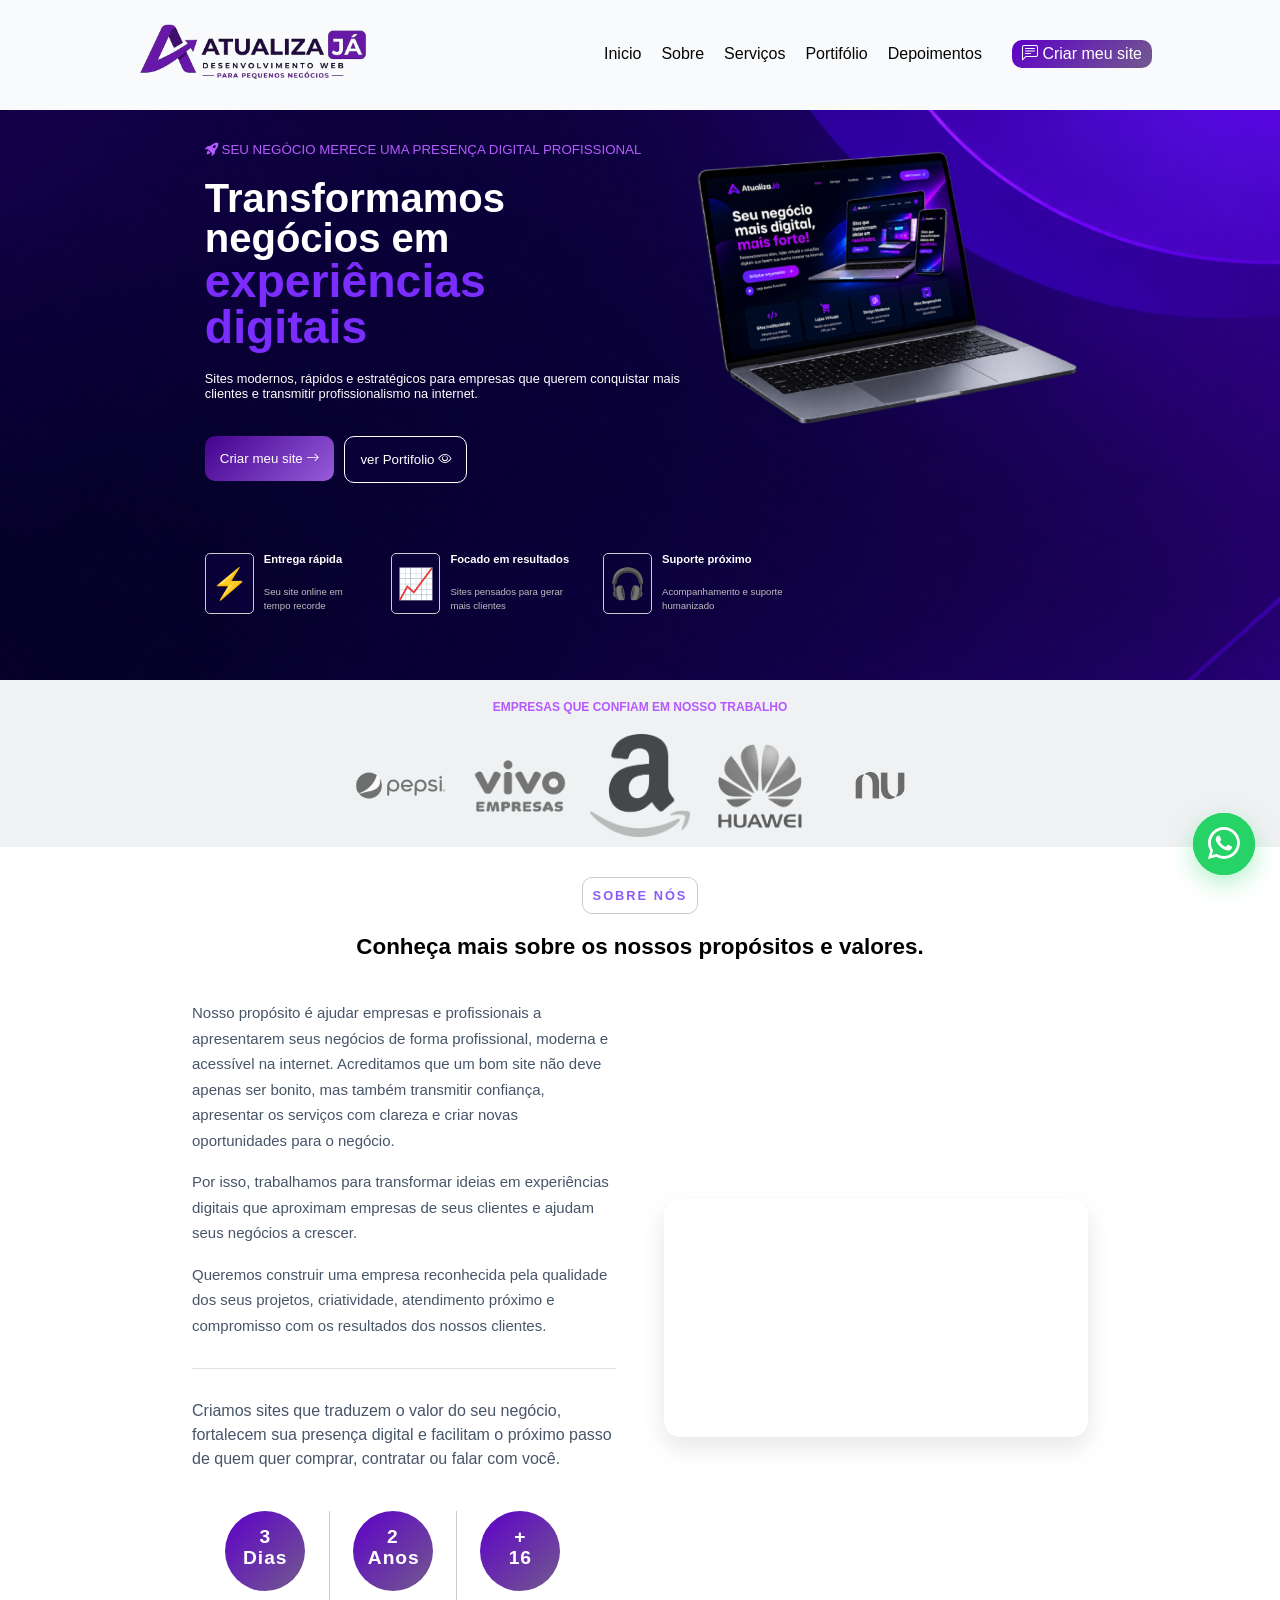
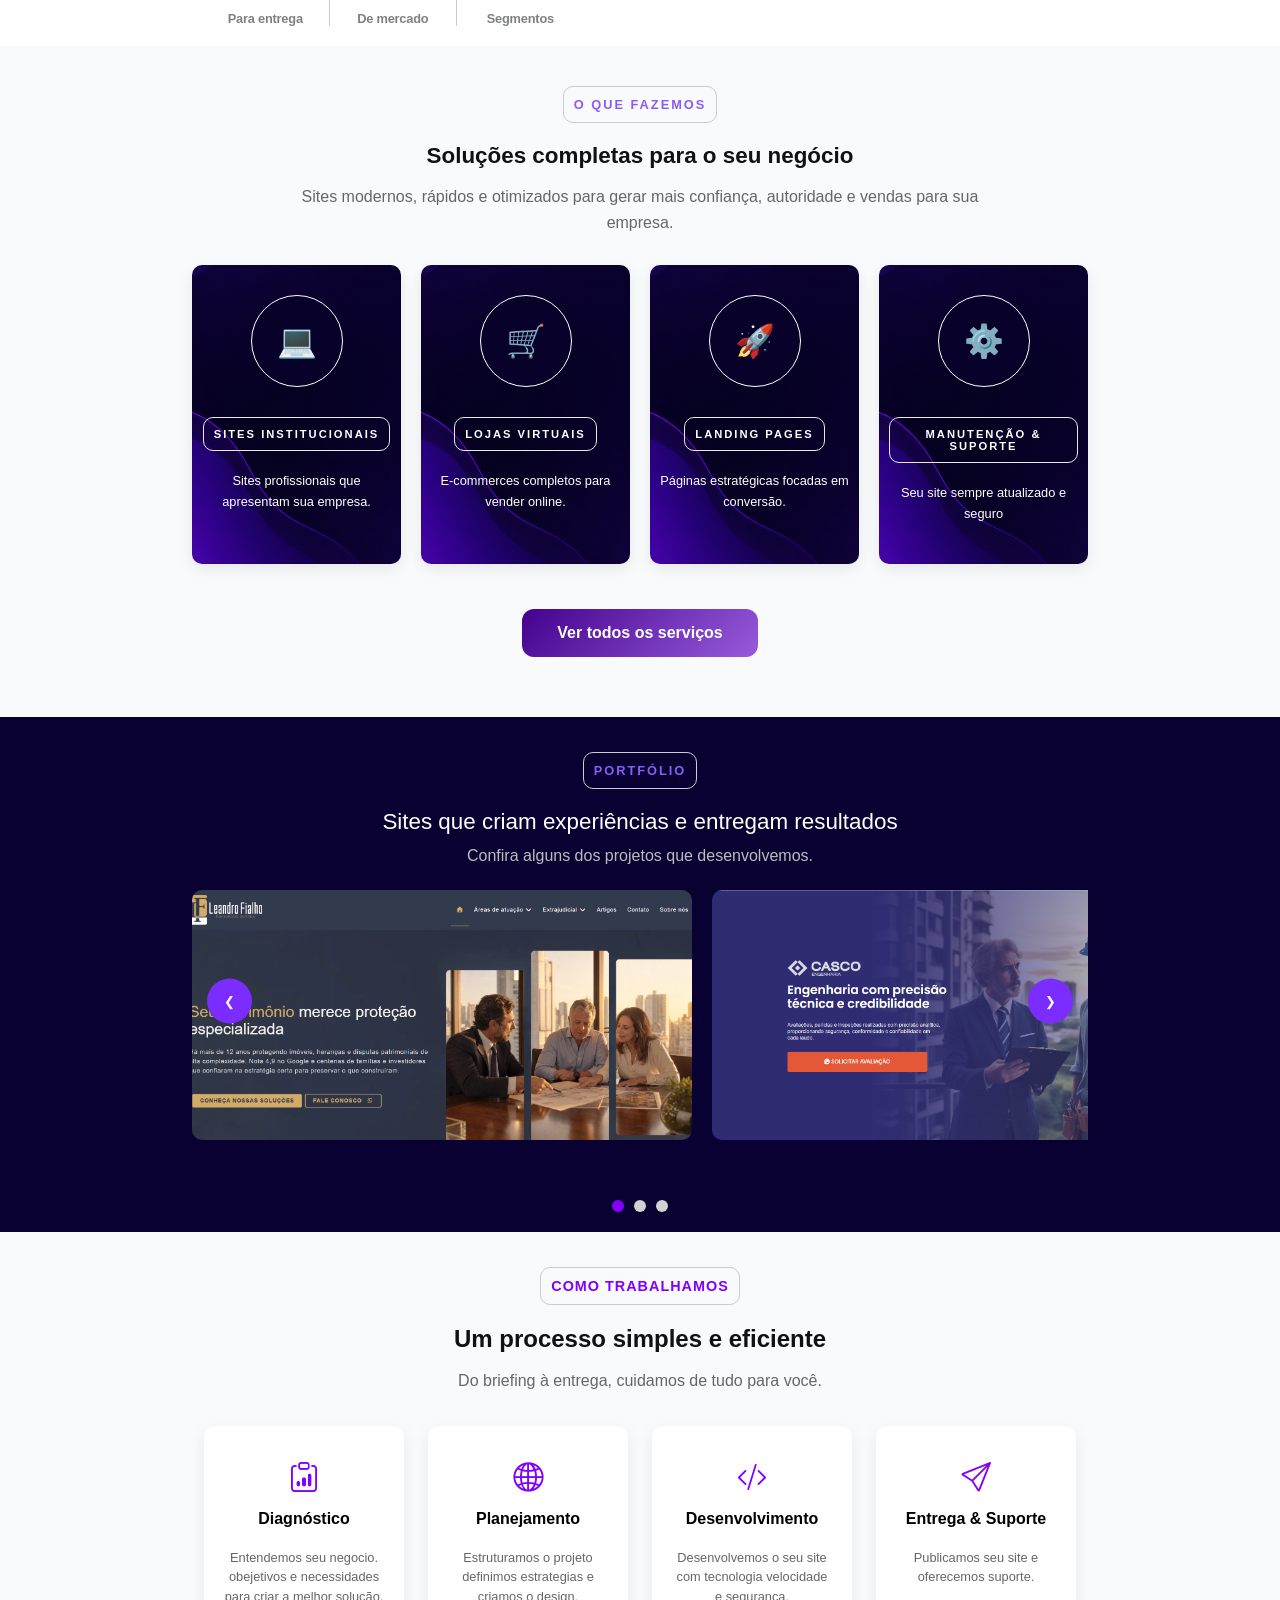
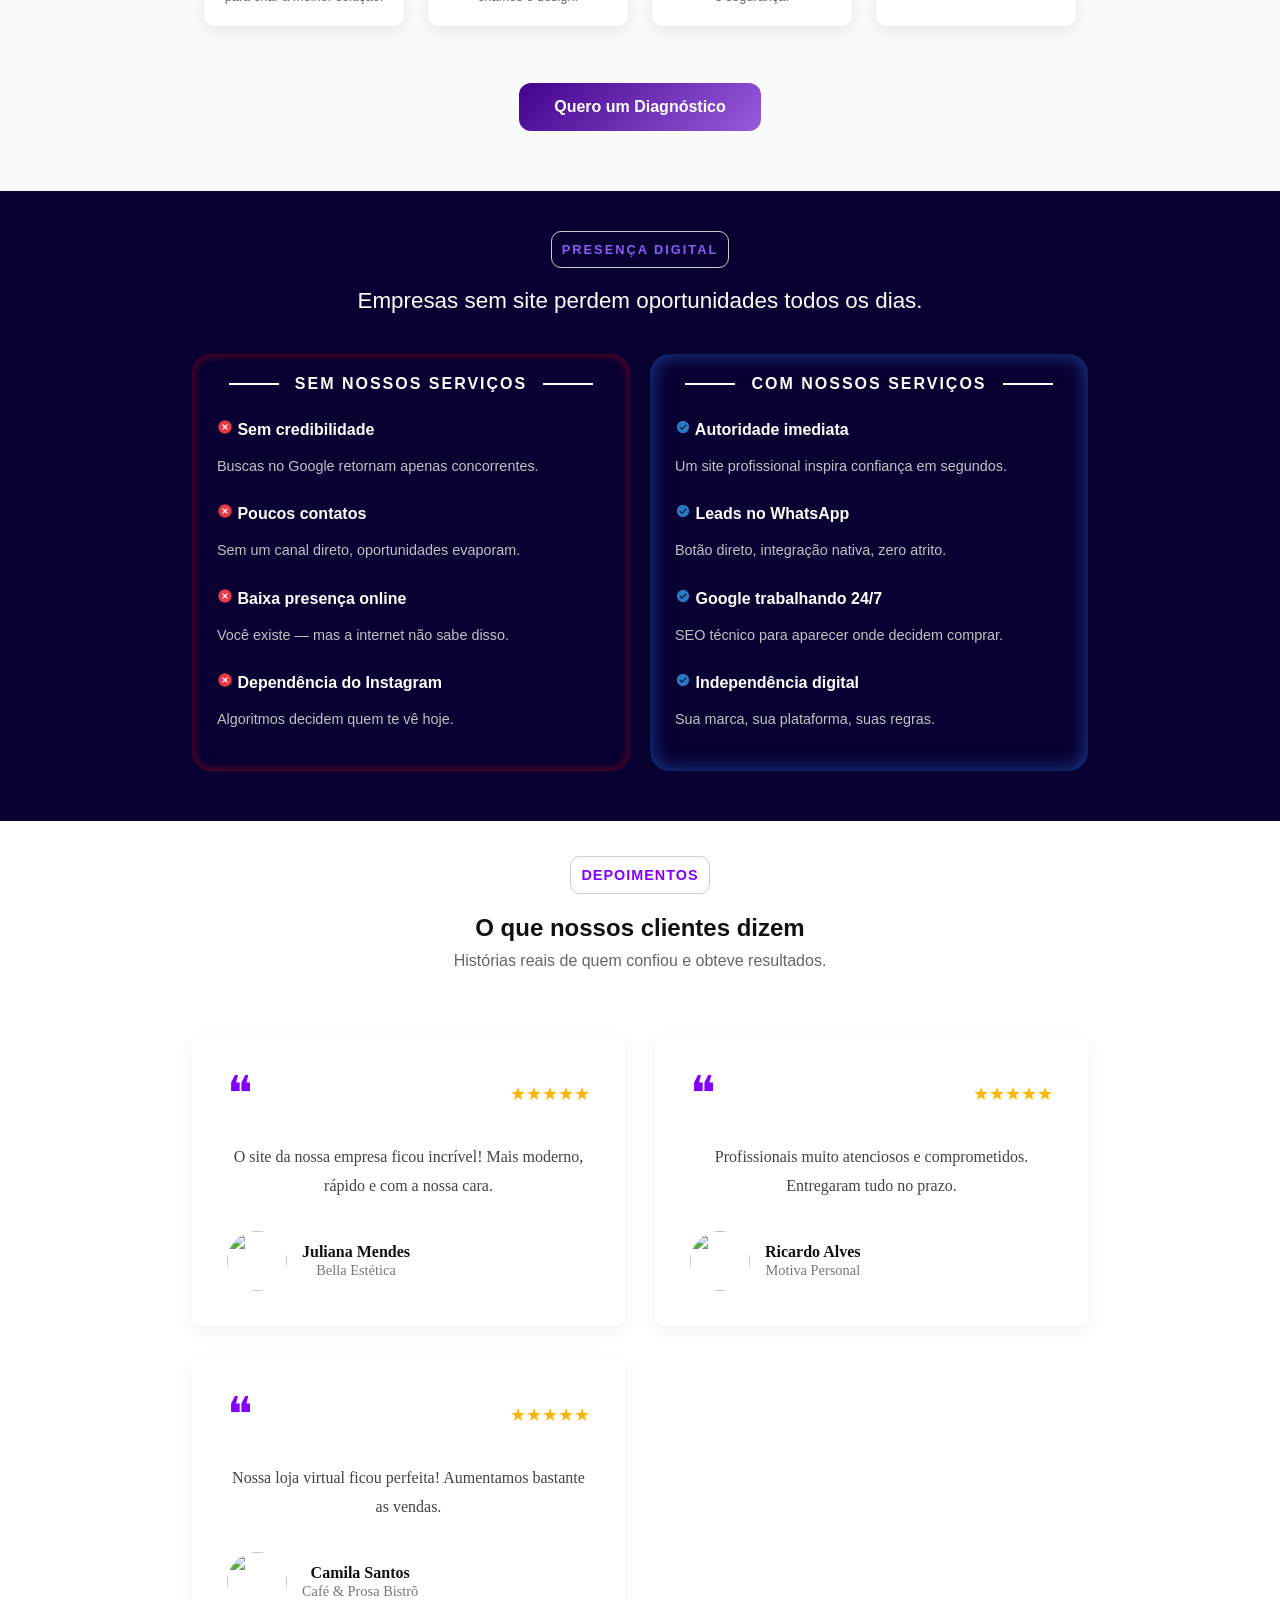
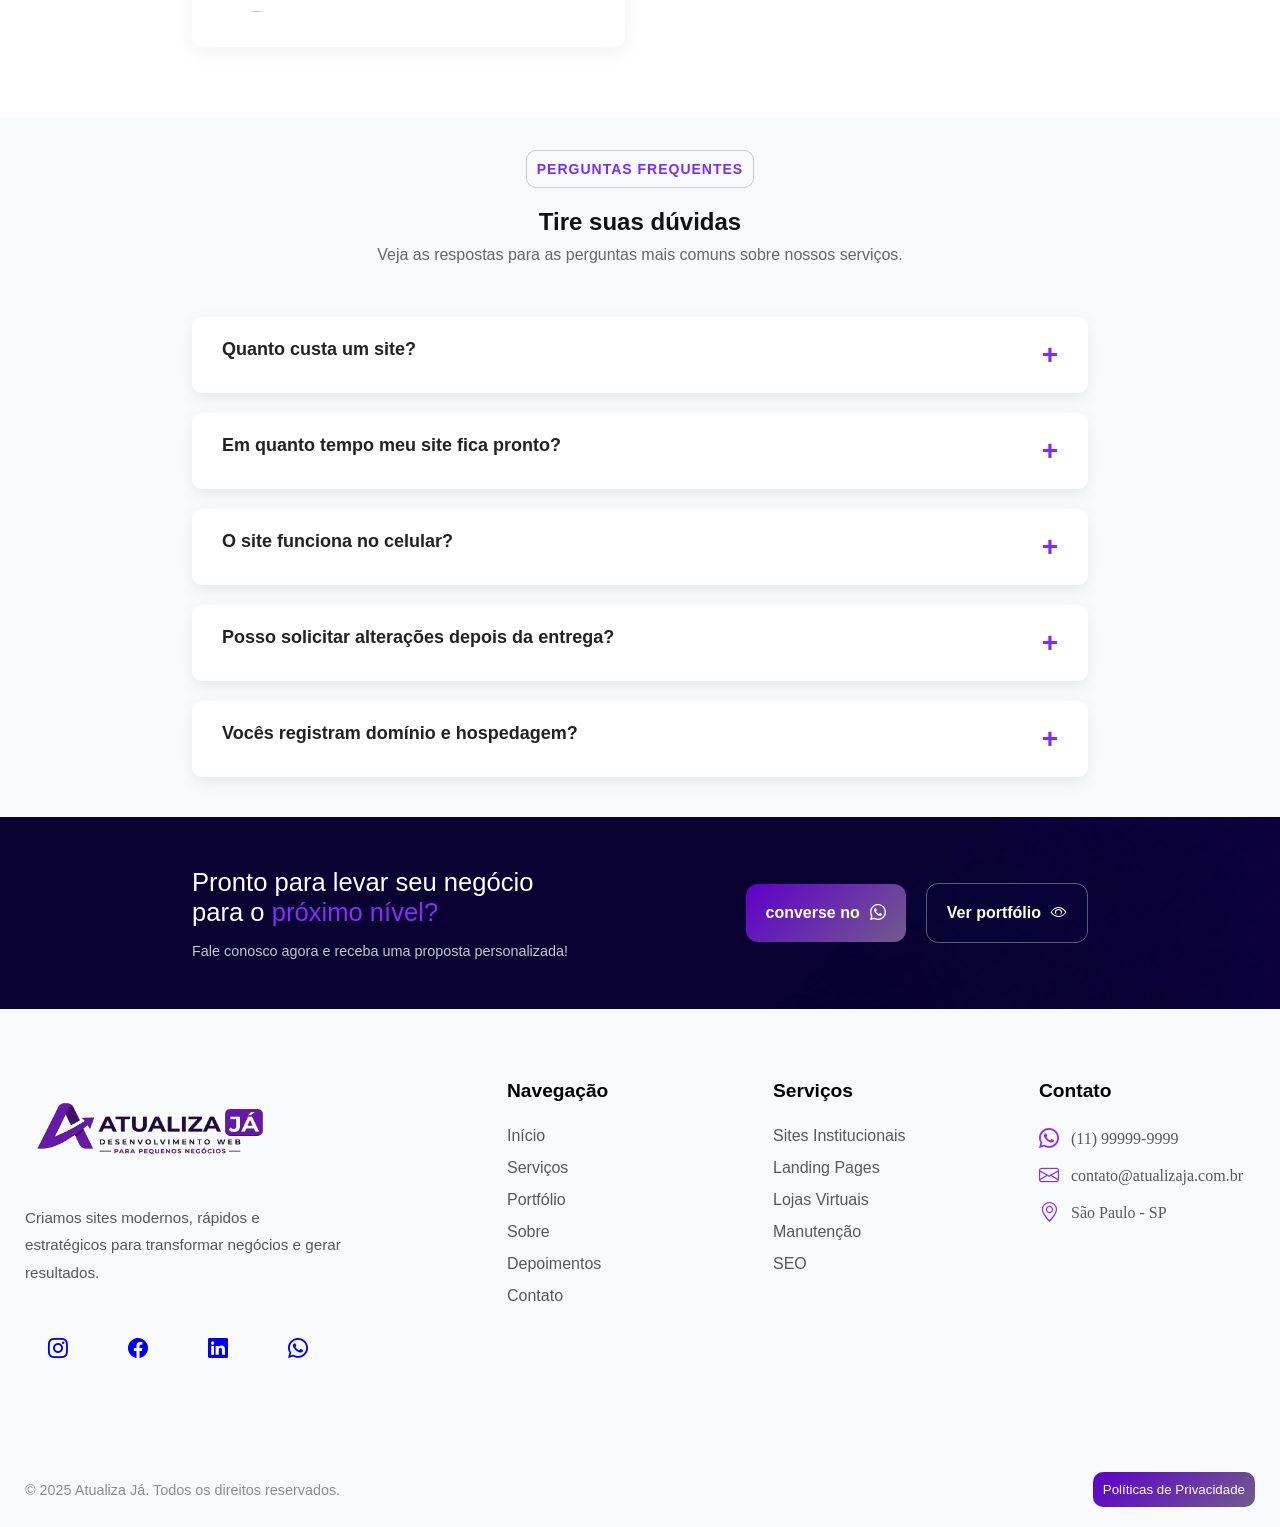
==== index.html @ 5f6ece87 "Add files via upload" ====
<!DOCTYPE html>
<html lang="pt-br">

<head>
    <meta charset="UTF-8">
    <meta name="viewport" content="width=device-width, initial-scale=1.0">
    <link rel="stylesheet" type="text/css" href="style.css">
    <!-- Bootstrap Icons -->
    <link rel="stylesheet" href="https://cdn.jsdelivr.net/npm/bootstrap-icons@1.13.1/font/bootstrap-icons.min.css">
    <title>Atualiza já</title>
</head>

<body id="inicio">
    <main>
        <header>
            <!-- TOPO -->
            <section class="top-header" id="header">

                <div class="interface">

                    <div class="logo">
                        <a href="">
                            <img src="image/logo-atualizaja.png" alt="logotipo">
                        </a>
                    </div>

                    <!-- BOTÃO MENU -->
                    <button class="btn-menu" id="abrirMenu">
                        <span></span>
                        <span></span>
                        <span></span>
                    </button>

                    <!-- OVERLAY -->
                    <div class="overlay-menu" id="overlay"></div>

                    <!-- MENU MOBILE -->
                    <div class="menu-mobile" id="menuMobile">

                        <nav>
                            <ul>
                                <li><a href="#inicio">Inicio</a></li>
                                <li><a href="#sobre">Sobre</a></li>
                                <li><a href="servicos.html">Serviços</a></li>
                                <li><a href="#portfolio">Portifólio</a></li>
                                <li><a href="#depoimentos">Depoimentos</a></li>
                            </ul>
                        </nav>
                    </div>
                    <div class="midia">
                        <section class="menu">

                            <nav>
                                <ul>

                                    <li><a href="#inicio">Inicio</a></li>
                                    <li><a href="#sobre">Sobre</a></li>
                                    <li><a href="servicos.html">Serviços</a></li>
                                    <li><a href="#portfolio">Portifólio</a></li>
                                    <li><a href="#depoimentos">Depoimentos</a></li>
                                    <li class="no-hover"><a style="color:#fff" ; href="servicos.html"><i
                                                class="bi bi-chat-left-text"></i> Criar meu site</a></li>

                                </ul>
                            </nav>
                        </section>
                    </div>





                    <!-- MENU DESKTOP -->



        </header>


        <section class="cabecalho">

            <div class="info-baner">
                <div class="titulo">
                    <span class="chamada"> <i class="bi bi-rocket-takeoff-fill"></i> SEU NEGÓCIO MERECE UMA PRESENÇA
                        DIGITAL PROFISSIONAL </span>
                    <h1>Transformamos negócios em <br><span>experiências digitais</span></h1>

                    <p>Sites modernos, rápidos e estratégicos para empresas que querem conquistar mais clientes e
                        transmitir profissionalismo na internet.</p>

                    <div class="venda">
                        <a href="servicos.html"><button class="btn-1">Criar meu site <i
                                    class="bi bi-arrow-right"></i></button></a>

                        <a href="#portfolio"><button>ver Portifolio <i class="bi bi-eye"></i></button></a>
                    </div>



                    <div class="vantagens">

                        <div class="card">
                            <div class="icon">⚡</div>

                            <div class="texto">
                                <h3>Entrega rápida</h3>
                                <p>Seu site online em tempo recorde</p>
                            </div>
                        </div>

                        <div class="card">
                            <div class="icon">📈</div>

                            <div class="texto">
                                <h3>Focado em resultados</h3>
                                <p>Sites pensados para gerar mais clientes</p>
                            </div>
                        </div>

                        <div class="card">
                            <div class="icon">🎧</div>

                            <div class="texto">
                                <h3>Suporte próximo</h3>
                                <p>Acompanhamento e suporte humanizado</p>
                            </div>
                        </div>
                    </div>
                </div>
            </div>
            <div class="baner">
                >
            </div>
        </section>

        <section class="empresas">
            <div class="em-titulo">
                <h2>EMPRESAS QUE CONFIAM EM NOSSO TRABALHO</h2>
            </div>

            <div class="carousel">

                <div class="track">

                    <!-- LOGOS -->
                    <img src="img/logo1.png" alt="">
                    <img src="img/logo2.png" alt="">
                    <img src="img/logo3.png" alt="">
                    <img src="img/logo4.png" alt="">
                    <img src="img/logo5.png" alt="">




                </div>
            </div>
        </section>
        </header>
        <section class="secao-sobre" id="sobre">
            <div class="container">

                <!-- Cabeçalho da Seção -->
                <div class="margin sobre-topo text-center">
                    <span class="linha ">SOBRE NÓS</span>
                    <h2 class="alinhamento titulo-animado">Conheça mais sobre os nossos propósitos e valores.</h2>
                </div>

                <!-- Conteúdo: Texto ao lado do Vídeo -->
                <div class="sobre-grade">

                    <div class="sobre-texto">
                        <p>
                            Nosso propósito é ajudar empresas e profissionais a apresentarem seus negócios de forma
                            profissional, moderna e acessível na internet. Acreditamos que um bom site não deve apenas
                            ser bonito, mas também transmitir confiança, apresentar os serviços com clareza e criar
                            novas oportunidades para o negócio.
                        </p>
                        <p>
                            Por isso, trabalhamos para transformar ideias em experiências digitais que aproximam
                            empresas de seus clientes e ajudam seus negócios a crescer.
                        </p>

                        <p>
                            Queremos construir uma empresa reconhecida pela qualidade dos seus projetos, criatividade,
                            atendimento próximo e compromisso com os resultados dos nossos clientes.
                        </p>
                        <div class="chamada-a">
                            Criamos sites que traduzem o valor do seu negócio, fortalecem sua presença digital e
                            facilitam o próximo passo de quem quer comprar, contratar ou falar com você.
                        </div>

                        <div class="autoridade">
                            <div class="stats-container">
                                <!-- Item 1 -->
                                <div class="stat-item">
                                    <div class="stat-accent"></div>
                                    <div class="stat-number"><span class="count" data-target="7">0</span> Dias</div>
                                    <div class="stat-label">Para entrega</div>
                                </div>

                                <!-- Item 2 -->
                                <div class="stat-item">
                                    <div class="stat-accent"></div>
                                    <div class="stat-number">
                                        <span class="count" data-target="4">0</span> <span
                                            class="text-white">Anos</span>
                                    </div>
                                    <div class="stat-label">De mercado</div>
                                </div>

                                <!-- Item 3 -->
                                <div class="stat-item">
                                    <div class="stat-accent"></div>
                                    <div class="stat-number">+ <br><span class="count" data-target="30">0</span></div>
                                    <div class="stat-label">Segmentos</div>
                                </div>
                            </div>
                        </div>

                    </div>

                    <!-- Container do Vídeo -->
                    <div class="sobre-video">
                        <div class="video-responsivo">
                            <iframe src="https://www.youtube.com/embed/VHCJR6-_pmg?si=uFQlnCYmcbLO8ZCa"
                                title="Vídeo sobre Atualiza Já" frameborder="0"
                                allow="accelerometer; autoplay; clipboard-write; encrypted-media; gyroscope; picture-in-picture; web-share"
                                referrerpolicy="strict-origin-when-cross-origin" allowfullscreen>
                            </iframe>
                        </div>
                    </div>

                </div>

            </div>
        </section>
        <section class="aj-servicos">
            <div class="conteudo">
                <div class="aj-titulo">
                    <span class="linha titulo-animado">O QUE FAZEMOS</span>

                    <h2 class="alinhamento titulo-animado">
                        Soluções completas para o seu negócio
                    </h2>

                    <p class="alinhamento titulo-animado">
                        Sites modernos, rápidos e otimizados para gerar mais confiança,
                        autoridade e vendas para sua empresa.
                    </p>
                </div>

                <div class="aj-grid">

                    <div class="institu aj-card fade-mobile">
                        <div class="aj-icone">💻</div>

                        <h3>Sites Institucionais</h3>

                        <p>
                            Sites profissionais que apresentam sua empresa.

                        </p>
                    </div>

                    <div class="loja aj-card fade-mobile">
                        <div class="aj-icone">🛒</div>
                        <h3>Lojas Virtuais</h3>
                        <p>E-commerces completos para vender online.</p>
                    </div>

                    <div class="ladingpage aj-card fade-mobile">
                        <div class="aj-icone">🚀</div>
                        <h3>Landing Pages</h3>
                        <p> Páginas estratégicas focadas em conversão.</p>
                    </div>

                    <div class="manutencao aj-card fade-mobile">
                        <div class="aj-icone">⚙️</div>
                        <h3>Manutenção & Suporte</h3>
                        <p>Seu site sempre atualizado e seguro </p>
                    </div>
                </div>
                <a href="servicos.html" class="aj-btn">Ver todos os serviços</i>
                </a>
            </div>
        </section>

        <section class="carrocel" id="portfolio">
            <div class="conteudo">
                <section id="ultra_slider_area">
                    <div class="aj-header titulo-animado">
                        <span class="linha">PORTFÓLIO</span>

                        <h2 class="alinhamento">
                            Sites que criam experiências e entregam resultados
                        </h2>

                        <p class="alinhamento">
                            Confira alguns dos projetos que desenvolvemos.
                        </p>
                    </div>

                    <div id="ultra_slider">
                        <button id="ultra_prev">
                            &#10094;
                        </button>



                        <div class="ultra_card">
                            <img src="img/site1.png">

                            <div class="card_info">
                                <h3>Site Institucional</h3>

                                <p>
                                    Um site moderno e profissional para apresentar
                                    sua empresa e seus serviços.
                                </p>
                                <button class="btn-1"> Ver site </button>
                            </div>
                        </div>

                        <div class="ultra_card">
                            <img src="img/site2.png">
                            <div class="card_info">
                                <h3>Landing Page</h3>

                                <p>
                                    Um site moderno e profissional para apresentar
                                    sua empresa e seus serviços.
                                </p>
                                <button class="btn-1"> Ver site </button>
                            </div>
                        </div>

                        <div class="ultra_card">
                            <img src="img/site3.png">
                            <div class="card_info">
                                <h3>Landing Page</h3>

                                <p>
                                    Um site moderno e profissional para apresentar
                                    sua empresa e seus serviços.
                                </p>
                                <button class="btn-1"> Ver site </button>
                            </div>
                        </div>

                        <div class="ultra_card">
                            <img src="img/site4.png">
                            <div class="card_info">
                                <h3>Site Institucional</h3>

                                <p>
                                    Um site moderno e profissional para apresentar
                                    sua empresa e seus serviços.
                                </p>
                                <button class="btn-1"> Ver site </button>
                            </div>
                        </div>

                        <div class="ultra_card">
                            <img src="img/site5.png">
                            <div class="card_info">
                                <h3>Site Institucional</h3>

                                <p>
                                    Um site moderno e profissional para apresentar
                                    sua empresa e seus serviços.
                                </p>
                                <button class="btn-1"> Ver site </button>
                            </div>
                        </div>

                    </div>

                    <button id="ultra_next">
                        &#10095;
                    </button>

                    <div class="dots">
                        <span class="dot active"></span>
                        <span class="dot"></span>
                        <span class="dot"></span>
                    </div>
                </section>
            </div>
        </section>

        <section class="trabalho">
            <div class="conteudo">
                <div class="margin">
                    <span class="oque-fazemos linha titulo-animado"> COMO TRABALHAMOS</span>
                    <h1 class="alinhamento titulo-animado">Um processo simples e eficiente</h1>
                    <p class="alinhamento titulo-animado">Do briefing à entrega, cuidamos de tudo para você.</p>
                </div>
                <div class="projeto">

                    <div class="cartao fade-mobile">
                        <div class="icone"><i class="bi bi-clipboard-data"></i></div>
                        <div class="msg">
                            <h3>Diagnóstico</h3>
                            <p>Entendemos seu negocio. obejetivos e necessidades para criar a melhor solução.</p>
                        </div>
                    </div>

                    <div class="cartao fade-mobile">
                        <div class="icone"><i class="bi bi-globe2"></i></div>
                        <div class="msg">
                            <h3>Planejamento</h3>
                            <p>Estruturamos o projeto definimos estrategias e criamos o design.</p>
                        </div>
                    </div>

                    <div class="cartao fade-mobile">
                        <div class="icone"><i class="bi bi-code-slash"></i></div>

                        <div class="msg">
                            <h3>Desenvolvimento</h3>
                            <p>Desenvolvemos o seu site com tecnologia velocidade e segurança.</p>
                        </div>
                    </div>

                    <div class="cartao fade-mobile">
                        <div class="icone"><i class="bi bi-send"></i></div>

                        <div class="msg">
                            <h3>Entrega & Suporte</h3>
                            <p>Publicamos seu site e oferecemos suporte.</p>
                        </div>
                    </div>
                </div>
                <a href="https://docs.google.com/forms/d/e/1FAIpQLSccLZ1OzY2WdGa7s8PuRLyi1RTLaLv4FHQ6BKTW3_-Lbhyzvg/viewform?usp=dialog"
                    class="aj-btn">Quero um Diagnóstico</i>
                </a>
            </div>
        </section>

        <section class="institucional">
            <div class="conteudo">
                <div class="margin">
                    <span class="linha titulo-animado"> PRESENÇA DIGITAL</span>
                    <h1 class="alinhamento titulo-animado"> Empresas sem site perdem oportunidades todos os dias.</h1>
                </div>
                <section class="detalhes-info ">
                    <div class="detalhes fade-esquerda">

                        <h1 class="linha-branca"> SEM NOSSOS SERVIÇOS</h1>

                        <div>
                            <h2><img src="img/excluir.png"> Sem credibilidade</h2>

                            <p>
                                Buscas no Google retornam apenas concorrentes.
                            </p>
                        </div>



                        <div>
                            <h2> <img src="img/excluir.png"> Poucos contatos</h2>

                            <p>
                                Sem um canal direto, oportunidades evaporam.
                            </p>
                        </div>

                        <div>
                            <h2> <img src="img/excluir.png"> Baixa presença online</h2>

                            <p>
                                Você existe — mas a internet não sabe disso.
                            </p>
                        </div>

                        <div>
                            <h2> <img src="img/excluir.png"> Dependência do Instagram</h2>

                            <p>
                                Algoritmos decidem quem te vê hoje.
                            </p>
                        </div>
                    </div>

                    <div class="futuro fade-direita">

                        <h1 class="linha-branca"> COM NOSSOS SERVIÇOS</h1>

                        <div>
                            <h2> <img src="img/caixa-de-selecao.png"> Autoridade imediata</h2>

                            <p>
                                Um site profissional inspira confiança em segundos.

                            </p>
                        </div>



                        <div>
                            <h2> <img src="img/caixa-de-selecao.png"> Leads no WhatsApp</h2>

                            <p>
                                Botão direto, integração nativa, zero atrito.

                            </p>
                        </div>

                        <div>
                            <h2> <img src="img/caixa-de-selecao.png"> Google trabalhando 24/7</h2>

                            <p>
                                SEO técnico para aparecer onde decidem comprar.

                            </p>
                        </div>

                        <div>
                            <h2> <img src="img/caixa-de-selecao.png"> Independência digital</h2>

                            <p>
                                Sua marca, sua plataforma, suas regras.

                            </p>
                        </div>
                    </div>
                </section>
            </div>
        </section>
        <section class="depoimentos" id="depoimentos">
            <div class="conteudo">
                <div class="titulo-depoimentos">
                    <span class="linha titulo-animado">DEPOIMENTOS</span>
                    <h1 class="alinhamento titulo-animado">O que nossos clientes dizem</h1>
                    <p class="alinhamento titulo-animado">Histórias reais de quem confiou e obteve resultados.</p>
                </div>

                <div class="cards-depoimentos">

                    <div class="card-depoimento fade-mobile">

                        <div class="topo-card">
                            <div class="aspas">❝</div>
                            <div class="estrelas">★★★★★</div>
                        </div>

                        <p>
                            O site da nossa empresa ficou incrível!
                            Mais moderno, rápido e com a nossa cara.
                        </p>

                        <div class="cliente">
                            <img src="https://i.pravatar.cc/100?img=32">

                            <div>
                                <h4>Juliana Mendes</h4>
                                <span>Bella Estética</span>
                            </div>
                        </div>

                    </div>
                    <div class="card-depoimento fade-mobile">

                        <div class="topo-card">
                            <div class="aspas">❝</div>
                            <div class="estrelas">★★★★★</div>
                        </div>

                        <p>
                            Profissionais muito atenciosos e comprometidos.
                            Entregaram tudo no prazo.
                        </p>

                        <div class="cliente">
                            <img src="https://i.pravatar.cc/100?img=12">

                            <div>
                                <h4>Ricardo Alves</h4>
                                <span>Motiva Personal</span>
                            </div>
                        </div>

                    </div>

                    <div class="card-depoimento fade-mobile">

                        <div class="topo-card">
                            <div class="aspas">❝</div>
                            <div class="estrelas">★★★★★</div>
                        </div>

                        <p>
                            Nossa loja virtual ficou perfeita!
                            Aumentamos bastante as vendas.
                        </p>

                        <div class="cliente">
                            <img src="https://i.pravatar.cc/100?img=44">

                            <div>
                                <h4>Camila Santos</h4>
                                <span>Café & Prosa Bistrô</span>
                            </div>
                        </div>
                    </div>
                </div>
            </div>
        </section>

        <div class="faq">
            <div class="conteudo">
                <div class="faq-titulo">
                    <span class="linha titulo-animado">PERGUNTAS FREQUENTES</span>
                    <h1 class="alinhamento titulo-animado">Tire suas dúvidas</h1>
                    <p class="alinhamento titulo-animado">Veja as respostas para as perguntas mais comuns sobre nossos serviços.</p>
                </div>

                <div class="faq-container ">

                    <div class="faq-item fade-mobile">
                        <button class="faq-pergunta">
                            Quanto custa um site?
                            <span>+</span>
                        </button>

                        <div class="faq-resposta">
                            <p>O valor depende do tipo de projeto. Desenvolvemos soluções personalizadas para cada
                                necessidade, Você poderá ver mais detalhes no menu <strong>serviços.</strong></p>
                        </div>
                    </div>

                    <div class="faq-item fade-mobile">
                        <button class="faq-pergunta">
                            Em quanto tempo meu site fica pronto?
                            <span>+</span>
                        </button>

                        <div class="faq-resposta">
                            <p>O prazo médio varia entre 7 e 20 dias úteis, dependendo da complexidade do projeto.</p>
                        </div>
                    </div>

                    <div class="faq-item fade-mobile">
                        <button class="faq-pergunta">
                            O site funciona no celular?
                            <span>+</span>
                        </button>

                        <div class="faq-resposta">
                            <p>Sim. Todos os nossos sites são totalmente responsivos e adaptados para celulares, tablets
                                e
                                computadores.</p>
                        </div>
                    </div>

                    <div class="faq-item fade-mobile">
                        <button class="faq-pergunta">
                            Posso solicitar alterações depois da entrega?
                            <span>+</span>
                        </button>

                        <div class="faq-resposta">
                            <p>Sim. Você poderá solicitar ajustes e também contratar planos de manutenção quando
                                precisar.
                            </p>
                        </div>
                    </div>

                    <div class="faq-item fade-mobile">
                        <button class="faq-pergunta">
                            Vocês registram domínio e hospedagem?
                            <span>+</span>
                        </button>

                        <div class="faq-resposta">
                            <p>Sim. Podemos cuidar de todo o processo para que você não precise se preocupar com
                                questões
                                técnicas.</p>
                        </div>
                    </div>
                </div>
            </div>
        </div>
        <section class="cta">
            <div class="cta-container">

                <div class="cta-texto">
                    <h2>
                        Pronto para levar seu negócio <br>
                        para o <span>próximo nível?</span>
                    </h2>

                    <p>
                        Fale conosco agora e receba uma proposta personalizada!
                    </p>
                </div>

                <div class="cta-botoes">

                    <a href="#" class="btn-orcamento">
                        converse no
                        <i class="bi bi-whatsapp"></i>
                    </a>

                    <a href="#portfolio" class="btn-portfolio">
                        Ver portfólio
                        <i class="bi bi-eye"></i>
                    </a>

                </div>

            </div>
        </section>

        <!-- WHATSAPP FLUTUANTE - ATUALIZA JÁ -->
        <a href="https://wa.me/5531985747203?text=Ol%C3%A1%21%20Gostaria%20de%20conhecer%20os%20servi%C3%A7os%20da%20Atualiza%20J%C3%A1."
            class="aj-whatsapp" target="_blank" rel="noopener noreferrer" aria-label="Fale conosco pelo WhatsApp">

            <i class="bi bi-whatsapp"></i>

            <span class="aj-whatsapp-tooltip">
                Fale conosco pelo WhatsApp
            </span>

        </a>

        <footer class="footer">

            <div class="footer-container">

                <!-- LOGO -->

                <div class="footer-col footer-logo">

                    <img src="image/logo-atualizaja.png" alt="Atualiza Já">

                    <p>
                        Criamos sites modernos, rápidos e estratégicos para transformar
                        negócios e gerar resultados.
                    </p>

                    <div class="footer-social">

                        <a href="#">
                            <i class="bi bi-instagram"></i>
                        </a>

                        <a href="#">
                            <i class="bi bi-facebook"></i>
                        </a>

                        <a href="#">
                            <i class="bi bi-linkedin"></i>
                        </a>

                        <a href="#">
                            <i class="bi bi-whatsapp"></i>
                        </a>

                    </div>

                </div>

                <!-- MENU -->

                <div class="footer-col">

                    <h3>Navegação</h3>

                    <ul>

                        <li><a href="#">Início</a></li>

                        <li><a href="#">Serviços</a></li>

                        <li><a href="#">Portfólio</a></li>

                        <li><a href="#">Sobre</a></li>

                        <li><a href="#">Depoimentos</a></li>

                        <li><a href="#">Contato</a></li>

                    </ul>

                </div>

                <!-- SERVIÇOS -->

                <div class="footer-col">

                    <h3>Serviços</h3>

                    <ul>

                        <li><a href="#">Sites Institucionais</a></li>

                        <li><a href="#">Landing Pages</a></li>

                        <li><a href="#">Lojas Virtuais</a></li>

                        <li><a href="#">Manutenção</a></li>

                        <li><a href="#">SEO</a></li>

                    </ul>

                </div>

                <!-- CONTATO -->

                <div class="footer-col">

                    <h3>Contato</h3>

                    <ul class="contato">

                        <li>

                            <i class="bi bi-whatsapp"></i>

                            (11) 99999-9999

                        </li>

                        <li>

                            <i class="bi bi-envelope"></i>

                            contato@atualizaja.com.br

                        </li>

                        <li>

                            <i class="bi bi-geo-alt"></i>

                            São Paulo - SP

                        </li>

                    </ul>

                </div>

            </div>

            <div class="footer-bottom">

                <p>

                    © 2025 Atualiza Já. Todos os direitos reservados.

                </p>

                <!-- Seu botão atual no rodapé (adicione o id="open-privacy") -->
                <button type="button" id="open-privacy" class="btn-privacy">
                    Políticas de Privacidade
                </button>

                <!-- Estrutura do Lightbox (Modal) -->
                <div id="privacy-modal" class="modal-overlay" aria-hidden="true">
                    <div class="modal-box" role="dialog" aria-labelledby="modal-title">
                        <div class="modal-header">
                            <h2 id="modal-title">Políticas de Privacidade</h2>
                            <button type="button" id="close-privacy" class="modal-close"
                                aria-label="Fechar">&times;</button>
                        </div>

                        <div class="modal-body">
                            <p><strong>1. Coleta de Informações</strong><br>
                                Coletamos apenas os dados fornecidos voluntariamente por você através dos nossos
                                formulários de contato (como nome, e-mail e telefone) com o único objetivo de responder
                                às suas solicitações de orçamento e atendimento.</p>

                            <p><strong>2. Uso dos Dados</strong><br>
                                As informações coletadas são utilizadas exclusivamente para comunicação comercial direta
                                e prestação dos serviços contratados. Não vendemos, alugamos ou compartilhamos seus
                                dados com terceiros.</p>

                            <p><strong>3. Segurança</strong><br>
                                Adotamos práticas adequadas de segurança para proteger suas informações contra acesso
                                não autorizado, alteração ou divulgação.</p>

                            <p><strong>4. Seus Direitos (LGPD)</strong><br>
                                Você pode solicitar a atualização ou exclusão dos seus dados de nossa base a qualquer
                                momento entrando em contato pelos nossos canais oficiais.</p>
                        </div>
                    </div>
                </div>
            </div>

        </footer>
    </main>
    <script>

        // efeito para titulo

        const titulos = document.querySelectorAll('.titulo-animado');

        if (window.innerWidth <= 900) {

            const observerTitulos = new IntersectionObserver((entradas) => {

                entradas.forEach((entrada) => {

                    if (entrada.isIntersecting) {
                        entrada.target.classList.add('ativo');
                        observerTitulos.unobserve(entrada.target);
                    }

                });

            }, {
                threshold: 0.5
            });

            titulos.forEach((titulo) => {
                observerTitulos.observe(titulo);
            });

        }

        //direita pra esquerda e esquerda pra direita

        const elementoss = document.querySelectorAll(
            '.fade-esquerda, .fade-direita'
        );

        if (window.innerWidth <= 2900) {

            const observer = new IntersectionObserver((entradas) => {

                entradas.forEach((entrada) => {

                    if (entrada.isIntersecting) {

                        entrada.target.classList.add('ativo');

                        observer.unobserve(entrada.target);

                    }

                });

            }, {
                threshold: 0.15
            });

            elementoss.forEach((elemento) => {
                observer.observe(elemento);
            });

        }

        // Efeito Fad in
        const elementos = document.querySelectorAll('.fade-mobile');

        const observer = new IntersectionObserver((entradas) => {

            entradas.forEach((entrada) => {

                if (entrada.isIntersecting) {
                    entrada.target.classList.add('ativo');
                    observer.unobserve(entrada.target);
                }

            });

        }, {
            threshold: 0.15
        });

        if (window.innerWidth <= 900) {

            elementos.forEach((elemento) => {
                observer.observe(elemento);
            });

        }
        // Efeito Box contagem caixa de texto

        document.addEventListener("DOMContentLoaded", () => {
            const openBtn = document.getElementById("open-privacy");
            const closeBtn = document.getElementById("close-privacy");
            const modal = document.getElementById("privacy-modal");

            if (!openBtn || !modal) return;

            const openModal = (e) => {
                e.preventDefault(); // Evita pular para o topo caso seu botão seja uma tag <a>
                modal.classList.add("active");
                modal.setAttribute("aria-hidden", "false");
                document.body.style.overflow = "hidden"; // Trava a rolagem do site ao fundo
            };

            const closeModal = () => {
                modal.classList.remove("active");
                modal.setAttribute("aria-hidden", "true");
                document.body.style.overflow = ""; // Libera a rolagem do site
            };

            openBtn.addEventListener("click", openModal);
            closeBtn.addEventListener("click", closeModal);

            // Fechar clicando fora da caixa (no fundo escuro)
            modal.addEventListener("click", (e) => {
                if (e.target === modal) closeModal();
            });

            // Fechar pressionando a tecla ESC
            document.addEventListener("keydown", (e) => {
                if (e.key === "Escape" && modal.classList.contains("active")) {
                    closeModal();
                }
            });
        });

        // Animação de autoridade com Java script

        document.addEventListener("DOMContentLoaded", () => {
            const container = document.querySelector(".stats-container");
            const counters = document.querySelectorAll(".stats-container .count");
            const duration = 4000; // Duração em milissegundos (1.2s)

            if (!container || !counters.length) return;

            const animateCounters = () => {
                const startTime = performance.now();

                const update = (currentTime) => {
                    const elapsed = currentTime - startTime;
                    const progress = Math.min(elapsed / duration, 1);
                    const easeOut = 1 - Math.pow(1 - progress, 2);

                    counters.forEach((counter) => {
                        const target = Number(counter.getAttribute("data-target"));
                        counter.textContent = Math.floor(easeOut * target);
                    });

                    if (progress < 1) {
                        requestAnimationFrame(update);
                    } else {
                        counters.forEach((counter) => {
                            counter.textContent = counter.getAttribute("data-target");
                        });
                    }
                };

                requestAnimationFrame(update);
            };

            const observer = new IntersectionObserver(
                (entries, obs) => {
                    entries.forEach((entry) => {
                        if (entry.isIntersecting) {
                            animateCounters();
                            obs.unobserve(entry.target);
                        }
                    });
                },
                { threshold: 0.4 }
            );

            observer.observe(container);
        });

        // cola o menu no topo com rolagem suave

        const header = document.getElementById('header');
        let lastScrollY = window.scrollY;

        window.addEventListener('scroll', () => {
            const currentScrollY = window.scrollY;

            // 1. Alterna entre transparente (topo) e fundo sólido (fora do topo)
            if (currentScrollY > 10) {
                header.classList.add('header-scrolled');
            } else {
                header.classList.remove('header-scrolled');
            }

            // 2. Controla o aparecimento (rolagem p/ cima) e ocultação (rolagem p/ baixo)
            if (currentScrollY > lastScrollY && currentScrollY > 80) {
                // Rolando para baixo: esconde
                header.classList.add('header-hidden');
            } else {
                // Rolando para cima: exibe
                header.classList.remove('header-hidden');
            }

            lastScrollY = currentScrollY;
        });
        // MENU MOBILE E OVERLAY
        const abrirMenu = document.getElementById('abrirMenu');
        const menuMobile = document.getElementById('menuMobile');
        const overlay = document.getElementById('overlay');

        if (abrirMenu && menuMobile && overlay) {
            // BOTÃO HAMBURGUER (ABRE E FECHA)
            abrirMenu.addEventListener('click', function () {
                menuMobile.classList.toggle('active');
                overlay.classList.toggle('active');
                abrirMenu.classList.toggle('active');
            });

            // FECHAR AO CLICAR NO OVERLAY
            overlay.addEventListener('click', function () {
                menuMobile.classList.remove('active');
                overlay.classList.remove('active');
                abrirMenu.classList.remove('active');
            });

            // FECHAR AO CLICAR NOS LINKS E ROLAR ATÉ A SEÇÃO
            const linksMenu = menuMobile.querySelectorAll('a');
            linksMenu.forEach(function (link) {
                link.addEventListener('click', function (e) {
                    const href = this.getAttribute('href');

                    // Fecha o menu
                    menuMobile.classList.remove('active');
                    overlay.classList.remove('active');
                    abrirMenu.classList.remove('active');

                    // Rolagem suave se for âncora válida
                    if (href && href.startsWith('#') && href !== '#') {
                        const secao = document.querySelector(href);
                        if (secao) {
                            e.preventDefault();
                            secao.scrollIntoView({
                                behavior: 'smooth'
                            });
                        }
                    }
                });
            });
        }

        // SUBMENU MOBILE (SE EXISTIR)
        const dropMobile = document.querySelector('.drop-mobile > a');
        if (dropMobile) {
            dropMobile.addEventListener('click', function (e) {
                e.preventDefault();
                this.parentElement.classList.toggle('active');
            });
        }

        // CARROSSEL
        const zxpTrack = document.querySelector(".zxp-carousel-track");
        const zxpNextBtn = document.querySelector(".zxp-next-btn");
        const zxpPrevBtn = document.querySelector(".zxp-prev-btn");

        if (zxpNextBtn && zxpPrevBtn && zxpTrack) {
            zxpNextBtn.addEventListener("click", function () {
                zxpTrack.scrollBy({
                    left: 320,
                    behavior: "smooth"
                });
            });

            zxpPrevBtn.addEventListener("click", function () {
                zxpTrack.scrollBy({
                    left: -320,
                    behavior: "smooth"
                });
            });
        }

        /*Rolagem suave*/

        document.querySelectorAll('.link-suave').forEach(link => {
            link.addEventListener('click', function (e) {
                e.preventDefault(); // Impede o salto brusco padrão do HTML

                const id = this.getAttribute('href'); // Pega o '#sobre'
                const target = document.querySelector(id);

                if (target) {
                    target.scrollIntoView({
                        behavior: 'smooth'
                    });
                }
            });
        });

        /*Formatação do carrocel de portifolios */

        document.addEventListener("DOMContentLoaded", function () {

            const ultraSlider = document.getElementById("ultra_slider");
            const ultraNext = document.getElementById("ultra_next");
            const ultraPrev = document.getElementById("ultra_prev");

            if (!ultraSlider || !ultraNext || !ultraPrev) {
                console.log("Carrossel não encontrado");
                return;
            }

            /* BOTÃO ADIANTE */

            ultraNext.addEventListener("click", function () {

                ultraSlider.scrollBy({
                    left: 350,
                    behavior: "smooth"
                });

            });

            /* BOTÃO RETORNAR */

            ultraPrev.addEventListener("click", function () {

                ultraSlider.scrollBy({
                    left: -350,
                    behavior: "smooth"
                });

            });

            /* ESCOLHA DESKTOP */

            let isDragging = false;

            let startX;
            let scrollLeft;

            ultraSlider.addEventListener("mousedown", function (e) {

                isDragging = true;

                ultraSlider.style.cursor = "grabbing";

                startX = e.pageX - ultraSlider.offsetLeft;

                scrollLeft = ultraSlider.scrollLeft;

            });

            ultraSlider.addEventListener("mouseleave", function () {

                isDragging = false;

                ultraSlider.style.cursor = "grab";

            });

            ultraSlider.addEventListener("mouseup", function () {

                isDragging = false;

                ultraSlider.style.cursor = "grab";

            });

            ultraSlider.addEventListener("mousemove", function (e) {

                if (!isDragging) return;

                e.preventDefault();

                const x = e.pageX - ultraSlider.offsetLeft;

                const walk = (x - startX) * 2;

                ultraSlider.scrollLeft = scrollLeft - walk;

            });

            /* TOUCH MOBILE */

            let touchStartX = 0;
            let touchScrollLeft = 0;

            ultraSlider.addEventListener("touchstart", function (e) {

                touchStartX = e.touches[0].pageX;

                touchScrollLeft = ultraSlider.scrollLeft;

            });

            ultraSlider.addEventListener("touchmove", function (e) {

                const touchX = e.touches[0].pageX;

                const walk = (touchX - touchStartX) * 2;

                ultraSlider.scrollLeft = touchScrollLeft - walk;

            });

        });

        //Depoimentos 

        const dots = document.querySelectorAll('.dot');

        let current = 0;

        setInterval(() => {

            dots.forEach(dot => {
                dot.classList.remove('active');
            });

            current++;

            if (current >= dots.length) {
                current = 0;
            }

            dots[current].classList.add('active');

        }, 2500);


        // Faq
        const perguntas = document.querySelectorAll(".faq-item");

        perguntas.forEach(item => {

            const botao = item.querySelector(".faq-pergunta");

            botao.addEventListener("click", () => {

                const ativo = item.classList.contains("active");

                perguntas.forEach(faq => {
                    faq.classList.remove("active");
                    faq.querySelector(".faq-resposta").style.maxHeight = null;
                });

                if (!ativo) {

                    item.classList.add("active");

                    const resposta = item.querySelector(".faq-resposta");

                    resposta.style.maxHeight = resposta.scrollHeight + "px";

                }

            });

        });


        //menu responsivel mobile


    </script>
</body>

</html>
---- style.css ----
* {
    margin: 0px;
    padding: 0;
}

html {
    scroll-behavior: smooth;
}

/* Fade In somente no mobile e tablets */
@media (max-width: 900px) {

    .fade-mobile {
        opacity: 0;
        transform: translateY(30px);
        transition: opacity 0.8s ease, transform 0.8s ease;
    }

    .fade-mobile.ativo {
        opacity: 1;
        transform: translateY(0);
    }

}

@media (max-width: 2900px) {

    /* Surge da esquerda para a direita */
    .fade-esquerda {
        opacity: 0;
        transform: translateX(-50px);
        transition: opacity 0.8s ease, transform 0.8s ease;
    }

    /* Surge da direita para a esquerda */
    .fade-direita {
        opacity: 0;
        transform: translateX(50px);
        transition: opacity 0.8s ease, transform 0.8s ease;
    }

    /* Estado final das animações */
    .fade-esquerda.ativo,
    .fade-direita.ativo {
        opacity: 1;
        transform: translateX(0);
    }

}

@media (max-width: 900px) {

    .titulo-animado {
        opacity: 0;
        transform: translateY(25px);
        transition: opacity 0.8s ease,
                    transform 0.8s ease;
    }

    .titulo-animado.ativo {
        opacity: 1;
        transform: translateY(0);
    }

}

/*Formatação do menu*/
.top-header {
    position: fixed;
    top: 0;
    left: 0;
    width: 100%;
    z-index: 1000;

    /* Estado no topo: transparente e sem sombra */
    background-color: #F8FAFC;
    box-shadow: none;

    /* Transição suave de movimento, fundo e sombra */
    transition: transform 0.3s ease, background-color 0.3s ease, box-shadow 0.3s ease, padding 0.3s ease;
}

/* Oculta o header ao rolar para baixo */
.top-header.header-hidden {
    transform: translateY(-100%);
    transition: .4s;
}

/* Fundo sólido e sombra quando não estiver no topo absoluto */
.top-header.header-scrolled {
    background-color: #F8FAFC;
    /* ou #ffffff */
    opacity: 1;
}


@media (min-width: 900px) {
    .top-header {
        width: 100%;
        background: #F8FAFC;
        position: fixed;
    }
}

.interface {
    max-width: 80%;
    margin: auto;
    display: flex;
    justify-content: space-between;
    align-items: left;
}

.logo img {
    width: 250px;
}

.midia {
    display: flex;
    gap: 5px;
}

/* MENU DESKTOP */
.menu {
    margin-top: 40px;
}

.menu nav ul {
    list-style: none;
    display: flex;
    justify-content: center;
}

.menu nav ul li {
    position: relative;
}

.menu nav ul li a {
    font-family: "Poppins", sans-serif;
    font-weight: 200s;
    font-size: 12pt;
    display: block;
    padding: 5px 10px;
    color: rgb(5, 5, 5);
    text-decoration: none;
    transition: .3s;
}

.menu nav ul li:not(.no-hover) a:hover {
    color: #864eb9;

}

.no-hover {
    color: #fff;
    padding: 0px;
    border-radius: 10px;
    margin-left: 20px;
    background: linear-gradient(135deg, #5e00c9, #725b8d);

}

/* DROPDOWN */
.drop {
    position: absolute;
    top: 100%;
    left: 0;
    background: rgba(236, 236, 236, 0.95);
    min-width: 200px;
    display: none;
    flex-direction: column;
    z-index: 999;
}

.drop a {
    padding: 15px;
    border-bottom: 1px solid rgba(255, 255, 255, .08);
}

.drop-hover:hover .drop {
    display: flex;
}

/* BOTÃO MENU MOBILE */
.btn-menu {
    display: none;
    /* fica escondido por padrão */
    position: fixed;
    top: 20px;
    right: 20px;
    z-index: 5000;
    width: 50px;
    height: 50px;
    background: none;
    border: none;
    border-radius: 12px;
    cursor: pointer;
    box-shadow: 0 8px 20px rgba(0, 0, 0, .3);

    flex-direction: column;
    justify-content: center;
    align-items: center;
    gap: 6px;

    transition: all .3s ease;
}

.btn-menu.active span:nth-child(1) {
    transform: rotate(45deg) translate(6px, 6px);
}

.btn-menu.active span:nth-child(2) {
    opacity: 0;
}

.btn-menu.active span:nth-child(3) {
    transform: rotate(-45deg) translate(6px, -6px);
}

.btn-menu span {
    width: 24px;
    height: 3px;
    background: rgb(80, 26, 116);
    border-radius: 3px;
    transition: all .4s cubic-bezier(.77, 0, .18, 1);
}

/* MENU MOBILE */
.menu-mobile {
    position: fixed;
    top: 0;
    right: -100%;
    width: 300px;
    height: 100vh;
    background: rgba(236, 236, 236, 0.95);
    z-index: 4000;
    transition: right .45s cubic-bezier(.77, 0, .18, 1);
    padding-top: 80px;
    overflow-y: auto;
    box-shadow: -10px 0 30px rgba(0, 0, 0, .4);
}

.menu-mobile.active {
    right: 0;
}


.btn-menu.hidden {
    opacity: 0;
    pointer-events: none;
}

.menu-mobile nav ul {
    list-style: none;
}

.menu-mobile nav ul li a {
    font-family: "Poppins", sans-serif;
    font-size: .8rem;
    display: block;
    padding: 18px 25px;
    color: black;
    text-decoration: none;
    border-bottom: 1px solid rgba(255, 255, 255, .08);
    transition: .3s;
}

.menu-mobile nav ul li a:hover {
    background: #ffffff;
    color: rgb(121, 84, 163)
}

/* SUBMENU MOBILE */
.mobile-drop {
    background: #3e4146;
    display: none;
    flex-direction: column;
}

.mobile-drop a {
    padding-left: 45px !important;
    font-size: .95rem;
}

.drop-mobile.active .mobile-drop {
    display: flex;
}

/* OVERLAY */
.overlay-menu {
    position: fixed;
    inset: 0;
    background: rgba(0, 0, 0, .6);
    backdrop-filter: blur(4px);
    opacity: 0;
    visibility: hidden;
    transition: opacity .3s ease, visibility .3s ease;
    z-index: 3500;
}

.overlay-menu.active {
    opacity: 1;
    visibility: visible;
}

/* BANNER */



/* RESPONSIVO */
@media(max-width: 900px) {

    .menu {
        display: none;
    }

    .btn-menu {
        display: flex;
        /* aparece só no mobile */
    }

    .midia {
        display: none;
    }

    .logo img {
        width: 200px;
    }

    .baner {
        aspect-ratio: 16 / 9;
    }


}


.cabecalho {
    padding-top: 100px;
    padding-bottom: 80px;
    width: 100%;
    height: 100%;
    background-image: url("img/fundo.png");
    background-repeat: no-repeat;
    background-size: cover;
}

.conteudo {
    margin-top: 20px;
    margin: auto;
    width: 70%;
}

@media(max-width:900px) {
    .conteudo {
        margin: auto;
        width: 90%;
    }
}

.info-baner {
    width: 80%;
    justify-content: center;
    text-align: center;
    align-items: center;
    position: absolute;
    z-index: 1;
    padding-top: 50px;
    margin: auto;
    z-index: 100;

}




/* Telas de alta resolução / 4K */
@media (min-width: 1920px),
(-webkit-min-device-pixel-ratio: 2),
(min-resolution: 192dpi) {
    .banner {
        background-image: url('img/baner.png');
    }
}


.titulo {
    padding: 70px 0;
    width: 60%;
    text-align: left;
    margin: auto;
    padding: 5px;
}

@media (max-width:1980px) {
    .titulo {
        padding: 50px 0;
        width: 60%;
        text-align: left;
        margin: auto;

    }

    .cabecalho {
        height: 500px;
        background-color: #0B0B0F;
    }


    .baner {
        width: 100%;
        background-image: url("img/baner.png");
        height: 100%;
        background-repeat: no-repeat;
        background-size: cover;
        display: flex;
        position: relative;
        height: clamp(220px, 30vw, 800vw);
        text-align: center;
        z-index: 1;
    }

    .info-baner {

        margin-top: -60px;

    }
}

.titulo .chamada {
    color: #b55aff;
    font-size: 10pt;
    font-weight: 500;
    text-align: center;
    font-family: "Poppins", sans-serif;

}

.titulo h1 {
    margin-top: 20px;
    width: 65%;
    font-size: 2.5rem;
    font-weight: bolder;
    font-family: "Poppins", sans-serif;
    line-height: 1;
    color: #fff;
}

.titulo h1 span {
    color: #7b2cff;
    font-size: 2.9rem;
    font-weight: bolder;
}

.titulo p {
    margin-top: 20px;
    width: 80%;
    font-family: "Poppins", sans-serif;
    font-size: 0.8em;
    color: #fff;
}

/*Formatação dos botões do cabecalho*/

.venda {
    margin-top: 15px;
    padding-top: 20px;
    display: flex;
    gap: 10px;
    z-index: 100;

}

.venda .btn-1 {
    color: #fff;
    padding: 15px;
    background: linear-gradient(135deg, #43028d, #975bdb);
    border-radius: 10px;
    border: none;
    cursor: pointer;

}

.venda button {
    color: #fff;
    padding: 15px;
    background-color: #0A0138;
    border: none;
    border-radius: 10px;
    border: 0.8px solid #fff;
    cursor: pointer;

}

/*Formatação dos icons do cabecalho*/


.vantagens {
    display: flex;
    text-align: center;
    margin-top: 20px;
    margin-bottom: 50px;

}

/* CARD */


.card {
    margin-top: 50px;
    display: flex;
    text-align: left;
    gap: 10px;
}


.vantagens .card .icon {
    padding: 5px;
    display: flex;
    align-items: center;
    border-radius: 5px;
    font-size: 30px;
    color: white;
    background-color: #0A0138;
    border: 1px solid #ccc;

}

.texto h3 {
    font-family: "Poppins", sans-serif;
    color: white;
    font-size: 0.7em;
    margin-bottom: 1px;


}

.texto p {

    font-family: "Poppins", sans-serif;
    color: #bdbdbd;
    font-size: 0.6em;
    line-height: 1.5;
}



@media (max-width:900px) {

    .cabecalho {
        height: 750px;
        padding-bottom: 50px;
        flex-direction: column;
        text-align: center;
    }

    .baner {
        display: none;
    }

    .img-chamada {

        display: flex;
        flex-direction: column;
        align-items: center;
        width: 100%;
    }

    .img-chamada img {
        width: 100%;
        max-width: 400px;
    }

    .vantagens {
        width: 100%;
        display: flex;
        text-align: center;
        margin-top: 20px;
        flex-direction: column;
    }



    .info-baner {
        width: 100%;
        margin-top: -90px;
        display: flex;
        flex-direction: column;
        justify-content: center;
        text-align: center;
        align-items: center;
    }

    .titulo {
        width: 80%;
        text-align: left;
        margin: auto;
    }


    .titulo .chamada {
        color: #b55aff;
        font-size: 8pt;
        font-weight: 500;
        text-align: center;
        font-family: "Poppins", sans-serif;

    }


    .titulo h1 {
        margin-top: 15px;
        width: 100%;
        font-size: 2.5rem;
        font-weight: bolder;
        font-family: "Poppins", sans-serif;
        line-height: 0.9;
        color: #fff;

    }

    .titulo h1 span {
        color: #5e00c9;
        font-size: 2rem;
        font-weight: bolder;
    }

    .titulo p {
        margin-top: 20px;
        width: 100%;
        font-family: "Poppins", sans-serif;
        line-height: 1.5;
        font-size: 0.8em;
        color: #fff;
    }


    /*Formatação dos botões do cabecalho*/

    .venda {
        padding-top: 20px;
        flex-direction: column;
        display: flex;
        gap: 10px;
        margin: auto;
        width: 100%;
        /* 🔥 ISSO centraliza o bloco */
    }

    .venda .btn-1 {
        color: #fff;
        padding: 15px;
        background-color: #5e00c9;
        border-radius: 10px;
        border: none;
        width: 100%;

    }


    .venda button {
        color: #fff;
        padding: 15px;
        background-color: #0A0138;
        border-radius: 10px;
        border: 0.8px solid #fff;
        cursor: pointer;
        width: 100%;
    }

}

/* Empresas que confiam em nossos serviços */

.empresas {
    width: 100%;
    height: 100%;
    padding-bottom: 10px;
    background-color: #eff1f3;
    margin: auto;
    overflow: hidden;
    position: relative;
}

/* TITULO */

.em-titulo {
    text-align: center;
    margin-bottom: 10px;
    z-index: 10;
}

.em-titulo h2 {
    text-align: center;
    margin-top: 20px;
    color: #b55aff;
    font-family: "Poppins", sans-serif;
    font-weight: 600;
    font-size: 12px;
    margin-bottom: 20px;

}

.em-titulo img {
    width: 30px;
    height: 30px;
    vertical-align: middle;
    /* Alinha o centro da imagem com o centro do texto */
    margin: 0 1px;

}

/* TRACK */

.track {
    display: flex;
    align-items: center;
    gap: 20px;
    margin: auto;
    width: max-content;

    animation: scroll 50s linear infinite;
}

/* LOGOS */

.track img {
    width: 100px;

    border-radius: 10px;
    opacity: 0.7;
    border: none;
    transition: 0.4s;
    filter: grayscale(100%);
}

.track img:hover {


    filter: grayscale(0%);

}


/* RESPONSIVO */

@media (max-width: 900px) {

    .em-titulo h2 {
        padding-top: 10px;
        margin-bottom: 20px;
    }

    .track {
        width: 90%;
        height: 70px;
        margin: auto;

    }

    .track img {
        margin: auto;
        width: 50px;

    }

}


.linha {
    margin-top: 30px;
    margin-bottom: 10px;
    font-family: "Poppins", sans-serif;
    color: #8b5cf6;
    border: 1px solid #cecbcb;
    border-radius: 10px;
    padding: 10px;
    letter-spacing: 1px;
    display: inline-block;
    align-items: center;
    justify-content: center;
    gap: 16px;
    /* Espaçamento entre o texto e as linhas */
    font-size: 0.8rem;
    font-weight: 700;
    letter-spacing: 2px;
    /* Espaço entre as letras */
    text-transform: uppercase;

}

@media (max-width: 900px) {
    .linha{
        padding-bottom: 20px;
        text-align: left;
        display: block;
        width: fit-content;
    }

    .alinhamento{
        text-align: left;
    }
}


.linha-branca {
    font-family: "Poppins", sans-serif;
    color: #ffff;

    letter-spacing: 1px;
    display: flex;
    align-items: center;
    justify-content: center;
    gap: 16px;
    /* Espaçamento entre o texto e as linhas */
    font-size: 0.9rem;
    font-weight: 600;
    letter-spacing: 2px;
    /* Espaço entre as letras */
    text-transform: uppercase;
}

.linha-branca::before,
.linha-branca::after {
    content: "";
    height: 2px;
    /* Espessura da linha */
    width: 50px;
    /* Comprimento fixo da linha (troque por 'flex: 1' se quiser que ocupe toda a largura) */
    background-color: #ffff;
    /* Cor da linha */
}

/* Servicos prestados formatação */

.aj-servicos {
    margin: 0 auto;
    padding: 0;
    width: 100%;
    height: 100%;
    background-color: #f8fafc;
    text-align: center;
    padding-bottom: 50px;
}


.aj-titulo {
    padding-top: 10px;
    margin: auto;

}

/* HEADER */
.aj-header {
    text-align: center;
    padding: 5px;
}


.aj-header h2 {
    color: #fff;
    font-size: 1.4rem;
    margin-top: 10px;
}

.aj-header p {
    color: #bdbdbd;
    margin-top: 12px;
}


/* TÍTULO */

.aj-titulo h2 {
    font-family: "Poppins", sans-serif;
    margin-top: 10px;
    font-size: 1.4rem;
    color: #111;
}

.aj-titulo p {
    font-family: "Poppins", sans-serif;
    margin-top: 15px;
    max-width: 700px;
    margin-inline: auto;
    color: #666;
    line-height: 1.6;
}

/* GRID */
.aj-grid {
    margin-top: 60px;
    margin: 0;
    width: 100%;
    display: grid;
    grid-template-columns: repeat(4, 1fr);
    gap: 20px;
}

/* CARD */
.aj-card {
    margin-top: 30px;
    background-image: url("img/fundo2.png");
    background-repeat: no-repeat;
    background-size: cover;
    box-shadow: 0 5px 15px rgba(0, 0, 0, .08);
    border-radius: 10px;
    text-align: center;
    padding: 30px 0;
    transition: .3s;
}

.aj-card:hover {
    transform: translateY(-10px);
}

/* ÍCONE */
.aj-icone {
    width: 90px;
    height: 90px;
    margin-top: 150px;
    margin: auto;
    border-radius: 50%;
    margin-bottom: 20px;
    background: #080129;
    border: 1px solid #fff;
    display: flex;
    align-items: center;
    justify-content: center;

    font-size: 32px;
}

/* TEXTOS */
.aj-card h3 {
    font-family: "Poppins", sans-serif;
    margin-top: 50px;
    margin-bottom: 10px;
    font-family: "Poppins", sans-serif;
    color: #fff;
    border: 0.2px solid #ece8e8;
    border-radius: 10px;
    padding: 10px;
    letter-spacing: 1px;
    display: inline-block;
    align-items: center;
    justify-content: center;
    gap: 16px;
    /* Espaçamento entre o texto e as linhas */
    font-size: 0.7rem;
    font-weight: 700;
    letter-spacing: 2px;
    /* Espaço entre as letras */
    text-transform: uppercase;
    margin: 10px;
}

.aj-card p {
    font-family: "Poppins", sans-serif;
    color: #fff;
    line-height: 1.6;
    font-size: 0.8rem;
    padding: 10px;
}

/* BOTÃO */
.aj-btn {
    display: inline-block;
    margin-top: 45px;
    margin-bottom: 10px;
    padding: 15px 35px;
    border-radius: 12px;
    background: linear-gradient(135deg, #43028d, #975bdb);
    color: #fff;
    text-decoration: none;
    font-weight: 600;
    font-family: "Poppins", sans-serif;
    transition: .3s;
}


/* RESPONSIVO */
@media(max-width: 1100px) {

    .aj-grid {
        grid-template-columns: repeat(2, 1fr);
    }
}

@media(max-width: 900px) {

    .aj-grid {
        grid-template-columns: 1fr;
    }
}

/*Formatação da sessão de sobre nós*/

/* Container que centraliza tudo no meio da página */
.container {
    width: 70%;
    /* Largura máxima na tela */
    margin: 0 auto;
    /* Centraliza horizontalmente na tela */
    /* Evita encostar na borda em telas menores */
    box-sizing: border-box;
}

@media(max-width:900px) {
    .container {
        margin: auto;
        width: 90%;
    }
}

.text-center {
    text-align: center;
}

/* Seção */
.secao-sobre {
    position: relative;
    padding-bottom: 10px;

}

.sobre-topo {
    margin-bottom: 10px;
}


.sobre-topo h2 {
    padding-top: 10px;
    padding-bottom: 20px;
    font-family: "Poppins", sans-serif;
    font-size: 1.4rem;
    color: #000000;
}

/* Grade com texto de um lado e vídeo do outro */
.sobre-grade {
    display: flex;
    align-items: center;
    /* Centraliza verticalmente texto e vídeo */
    justify-content: space-between;
    gap: 48px;
}

.sobre-texto {
    flex: 1;
    margin: 0;
    /* Ocupa metade do espaço */
}

.sobre-texto h3 {
    font-size: 22px;
    color: #0f172a;
    margin: 20px 0 10px;
}

.sobre-texto h3:first-child {
    margin-top: 0;
}

.sobre-texto p {
    color: #475569;
    font-size: 15px;
    line-height: 1.7;
    margin-bottom: 16px;
    font-family: "Poppins", sans-serif;

}

.chamada-a {
    font-family: "Poppins", sans-serif;
    margin-top: 30px;
    text-align: left;
    border-top: 0.5px solid #e2dfdf;
    padding: 30px 0px;
    color: #475569;
    font-size: 1rem;
    line-height: 1.5;

}

/*Menssagem de autoridade*/

/* Contentor principal dos indicadores */
.stats-container {
    display: flex;
    width: 90%;
    padding: 10px;
    text-align: left;
    margin: left;

}

/* Colunas individuais */
.stat-item {
    flex: 1;
    position: relative;
    display: flex;
    flex-direction: column;
    text-align: center;
    
}

/* Divisores verticais entre as colunas */
.stat-item:not(:last-child) {
    border-right: 1.5px solid #ccc;
}

/* Traço verde no topo de cada secção */
.stat-accent {
    position: absolute;
    top: -1.5px;
    left: 20px;
    width: 48px;
    height: 3px;
    font-family: "Poppins", sans-serif;
    border-radius: 2px;

}

/* Tipografia dos números em destaque */
.stat-number {
    font-size: 1.2rem;
    font-family: "Poppins", sans-serif;
    font-weight: 700;
    color: #fff;
    line-height: 1.1;
    margin-bottom: 12px;
    text-align: center;
    letter-spacing: 1px;
    background: linear-gradient(135deg, #5e00c9, #725b8d);
    border-radius: 100px;
    padding: 15px;
    width: 50px;
    height: 50px;
    margin: auto;
    font-variant-numeric: tabular-nums;
}


/* Palavra 'anos' em branco */
.stat-number .text-white {
    font-family: "Poppins", sans-serif;
    font-weight: 700;
    text-shadow: none;
    
}

/* Texto descritivo inferior */
.stat-label {
    font-family: "Poppins", sans-serif;
    font-size: .8rem;
    font-weight: 700;
    color: #7f8081;
    letter-spacing: -0.2px;
    text-align: center;
    margin-top: 20px;

}

/* Adaptação para ecrãs menores / telemóveis */
@media (max-width: 768px) {
    .stats-container {
        display: flex;
        width: 90%;
        margin: auto;
    }

    .stat-label {
        font-family: "Poppins", sans-serif;
        font-size: 0.7rem;
        font-weight: 700;
        color: #7f8081;
        letter-spacing: -0.2px;
        text-align: center;
    }

    .stats-container {
        padding: 0px;
        margin: auto;
        text-align: center;
    }


    .stat-accent {
        top: 0;
        margin: auto;
    }
}

/* Container do Vídeo */
.sobre-video {
    flex: 1;
    width: 100%;
    display: flex;
    align-items: flex-start;
    justify-content: flex-start;
    padding-top: 0;
    margin-top: 0;
}

.video-responsivo {
    position: relative;
    width: 100%;
    height: 0;
    padding-bottom: 56.25%;
    margin: 0;
    overflow: hidden;
    border-radius: 16px;
    box-shadow: 0 10px 25px rgba(0, 0, 0, 0.1);
}

.video-responsivo iframe {
    position: absolute;
    top: 0;
    left: 0;
    width: 100%;
    height: 100%;
    border: 0;
}

/* Responsividade para Celular e Tablet */


@media (max-width: 860px) {
    .sobre-grade {
        flex-direction: column;
        /* Empilha o texto e o vídeo */
        gap: 32px;
    }

    .sobre-topo h2 {
        font-size: 26px;
    }
}


/* carrrocel */

.carrocel {
    background-image: url("img/empresa.png");
    background-repeat: no-repeat;
    background-size: cover;
}


/*Cabecalho*/

.aj-header span {
    font-family: "Poppins", sans-serif;
}

.aj-header h2 {
    font-family: "Poppins", sans-serif;
    font-weight: 500;
}

.aj-header p {
    font-family: "Poppins", sans-serif;

}

/* SLIDER */
#ultra_slider_area {

    width: 100%;

    position: relative;

    overflow: hidden;


}

/* SLIDER */
#ultra_slider_area {

    width: 100%;

    margin: auto;

    position: relative;

    overflow: hidden;
    padding-bottom: 20px;


}

/* SLIDER */

#ultra_slider {

    display: flex;

    gap: 20px;

    overflow-x: auto;

    overflow-y: hidden;

    scroll-behavior: smooth;

    scrollbar-width: none;

    cursor: grab;

    user-select: none;

    scroll-snap-type: x mandatory;

    padding: 20px 0;
}

#ultra_slider::-webkit-scrollbar {
    display: none;
}

/* CARD */
.ultra_card {
    margin-top: 30px;
    width: 500px;
    height: 250px;
    margin: 5px;
    flex: 0 0 auto;
    gap: 1px;
    overflow: hidden;
    position: relative;
    scroll-snap-align: center;
    margin: auto;
    text-align: center;
    object-fit: cover;
}

.ultra_card img {
    width: 500px;
    height: 100%;
    margin: auto;
    padding: 0;
    object-fit: cover;
    display: block;
    pointer-events: none;
    margin: auto;
    text-align: center;
    border-radius: 10px;
}

.card_info {
    position: absolute;
    bottom: 0;
    width: 100%;
    box-sizing: border-box;
    background: rgba(0, 0, 0, 0.75);
    color: white;
    text-align: center;
    z-index: 10;
    opacity: 0;
    visibility: hidden;
    transform: translateY(20px);
    transition: all 0.4s ease;
    padding: 10px;
}

.ultra_card:hover .card_info {
    opacity: .9;
    visibility: visible;
    transform: translateY(0);
}


.card_info h3 {
    border: 1px solid #c2c1c1;
    border-radius: 10px;
    font-family: "Poppins", sans-serif;
    font-size: 20px;
    display: inline;
    padding: 5px;
}

.card_info p {
    margin: 15px;
    font-family: "Poppins", sans-serif;
    font-size: 14px;

    line-height: 1.4;
}

.card_info .btn-1 {
    z-index: 100;
    margin: 10px;
    color: #fff;
    padding: 10px;
    background-color: #5e00c9;
    border-radius: 10px;
    border: none;
}

/* BOTÕES */

#ultra_prev,
#ultra_next {

    position: absolute;

    top: 55%;

    transform: translateY(-50%);

    width: 45px;

    height: 45px;

    border: none;

    border-radius: 50%;

    background: #7b2cff;

    color: #fff;

    z-index: 999;

    cursor: pointer;
}

#ultra_prev {
    left: 15px;
}

#ultra_next {
    right: 15px;
}

/* MOBILE */

@media(max-width:900px) {

    #ultra_slider_area {

        width: 100%;

    }

    .aj-header h2 {
        font-size: 25px;
    }

    .aj-header p {
        font-size: 13px;
    }

    #ultra_slider {

        padding: 20px calc(50% - 42.5%);
    }

    .ultra_card {

        width: 350px;

        height: 220px;
    }

    .ultra_card img {
        margin: auto;
        width: 100%;
    }

    #ultra_prev,
    #ultra_next {
        display: none;
    }

}


.dots {
    display: flex;
    justify-content: center;
    gap: 10px;
    margin-top: 40px;
}

.dot {
    width: 12px;
    height: 12px;
    border-radius: 50%;
    background: #d2d2d2;
}

.dot.active {
    background: #8200ff;
}

/*Depoimentos*/

.depoimentos {
    width: 100%;
    margin: auto;
    text-align: center;
    padding-bottom: 50px;
}

.titulo-depoimentos {
    text-align: center;
    margin-bottom: 60px;
    font-family: "Poppins", sans-serif;
    padding: 5px;

}

.titulo-depoimentos span {
    color: #8200ff;
    font-weight: 700;
    font-size: .9rem;
    letter-spacing: 1px;
}

.titulo-depoimentos h1 {
    font-size: 1.5rem;
    font-weight: 600;
    color: #111;
    margin: 10px 0;
}

.titulo-depoimentos p {
    color: #666;
}

.cards-depoimentos {
    width: 100%;
    margin: auto;

    display: grid;
    grid-template-columns: repeat(auto-fit, minmax(320px, 1fr));
    gap: 30px;
}

.card-depoimento {
    background: #fff;
    border-radius: 10px;
    padding: 35px;

    box-shadow: 0 5px 20px rgba(0, 0, 0, .06);

    transition: .4s;
}

.card-depoimento:hover {
    transform: translateY(-10px);
}

.topo-card {
    display: flex;
    justify-content: space-between;
    align-items: center;
    margin-bottom: 25px;
}

.aspas {
    font-size: 3rem;
    color: #8200ff;
    line-height: 1;
}

.estrelas {
    color: #ffb400;
    font-size: 1.1rem;
}

.card-depoimento p {
    color: #444;
    line-height: 1.8;
    margin-bottom: 30px;
}

.cliente {
    display: flex;
    align-items: center;
    gap: 15px;
}

.cliente img {
    width: 60px;
    height: 60px;
    border-radius: 50%;
    object-fit: cover;
}

.cliente h4 {
    color: #111;
}

.cliente span {
    color: #777;
    font-size: .9rem;
}


@media(max-width:900px) {
    .cards-depoimentos{
        width: 90%;
        margin: auto;
    }
    .titulo-depoimentos {
        text-align: center;
        margin-bottom: 30px;
    }

    .depoimentos {
        width: 100%;
        text-align: center;
        margin: auto;
    }
}

/* Formatação da section presença digital*/

.institucional {
    width: 100%;
    padding-top: 10px;
    text-align: center;
    margin: auto;
    background-image: url("img/empresa.png");
    background-repeat: no-repeat;
    background-size: cover;


}

.institucional h1 {
    font-family: "Poppins", sans-serif;
    font-size: 1.4rem;
    font-weight: 100;
    color: #fffdfd;
    margin: 10px 0;
}

.institucional p {
    margin-top: 20px;
    width: 100%;
    font-family: "Poppins", sans-serif;
    line-height: 1;
    font-size: 1em;
    color: #c2c1c1;
    padding-bottom: 20px;
}

.detalhes-info {
    width: 100%;
    height: 100%;
    display: flex;
    justify-content: center;
    align-items: center;
    margin: auto;
    gap: 20px;
    padding-top: 20px;
    padding-bottom: 50px;

}

.detalhes {
    width: 100%;

    box-shadow: inset 0 0 10px rgba(255, 0, 0, 0.5);
    border-radius: 20px;
    padding: 20px;

}

.detalhes h1,
.futuro h1 {
    font-family: "Google Sans", sans-serif;
    color: #fff;
    font-weight: bolder;
    font-size: 1rem;
    margin: 1px;
    padding-bottom: 20px;

}

.detalhes div {
    padding: 5px;
}

.detalhes div h2 {
    font-size: 1rem;
    text-align: left;
    font-family: "Google Sans", sans-serif;
    color: #fff;
}

.detalhes div p {
    font-size: .9rem;
    text-align: left;

}

.futuro {
    width: 100%;
    box-shadow: inset 0 0 20px rgba(50, 127, 243, 0.5);
    border-radius: 20px;
    padding: 20px;
    z-index: 1;

}

.icone-inline {
    width: 25px;
    height: 25px;
    vertical-align: middle;
    /* Alinha o centro da imagem com o centro do texto */
    margin: 0 5px;

}

.futuro div {
    padding: 5px;
}

.futuro div h2 {
    font-size: 1rem;
    text-align: left;
    font-family: "Google Sans", sans-serif;
    color: #fff;
}

.futuro div p {
    font-size: .9rem;
    text-align: left;
    color: #c2c1c1;
}


@media(max-width:900px) {
    .detalhes-info {
        flex-direction: column;
        align-items: center;
        margin: auto;
        width: 100%;

    }

    .detalhes,
    .futuro {
        width: 90%;
    }
}

/*Formatação dos cards de trabalho*/

.trabalho {
    padding-bottom: 50px;
    width: 100%;
    height: 100%;
    text-align: center;
    background-color: #F8FAFC;
    margin: auto;
}

.trabalho .margin {
    padding: 5px;
}

.oque-fazemos {
    font-family: "Poppins", sans-serif;
    color: #8200ff;
    font-weight: bolder;
    font-size: .9rem;
    letter-spacing: 1px;
}

.trabalho h1 {
    font-family: "Poppins", sans-serif;
    font-size: 1.5em;
    color: #111;
    margin: 10px 0;
}

.trabalho p {
    margin-top: 20px;
    width: 100%;
    font-family: "Poppins", sans-serif;
    line-height: 1;
    font-size: 1em;
    color: #666;
}

.projeto {
    width: 100%;
    display: flex;
    text-align: center;
    margin-top: 30px;
    margin: auto;

}

/* CARD */

.margin {
    margin-bottom: 20px;
}

.cartao {
    padding: 20px;
    width: 300px;
    margin: auto;
    gap: 30px;
    box-shadow: 0 5px 15px rgba(0, 0, 0, .08);
    margin: 12px;
    border-radius: 10px;
    background-color: #fff;
     transition: .3s;
}

.cartao:hover{
    transform: translateY(-10px);
}


.icone {
    padding: 15px;
    align-items: center;
    border-radius: 5px;
    font-size: 30px;
    color: #8200ff;

}

.msg h3 {
    font-family: "Poppins", sans-serif;
    font-size: 1em;
    margin-bottom: 1px;
    text-align: center;


}

.msg p {

    font-family: "Poppins", sans-serif;
    font-size: .8em;
    line-height: 1.5;
    text-align: center;
    letter-spacing: 1.5;
}

@media(max-width:900px) {

    .projeto {
        width: 100%;
        margin: auto;
        text-align: center;
        margin-top: 20px;
        margin-bottom: 10px;
        flex-direction: column;

    }

    .cartao {
        padding: 10px;
        width: 90%;
        gap: 30px;
        box-shadow: 0 5px 20px hsla(0, 1%, 83%, 0.979);
        margin: 10px;
        border-radius: 10px;
    }
}

/*Formatação da faq*/

.faq {
    margin-top: 20px;
    padding-bottom: 20px;
    width: 100%;
    background: #F8FAFC;
    font-family: "Poppins", sans-serif;
}

.faq-titulo {
    text-align: center;
    margin-bottom: 50px;
    padding: 3px;
}

.faq-titulo span {
    color: #7b2cff;
    font-size: 14px;
    font-weight: 700;
    letter-spacing: 1px;
}

.faq-titulo h1 {
    font-size: 1.5rem;
    font-weight: 600;
    color: #111;
    margin: 10px 0;
}

.faq-titulo p {
    color: #666;
    max-width: 600px;
    margin: auto;
}

.faq-container {
    max-width: 100%;
    margin: auto;
}

.faq-item {
    margin-bottom: 20px;
    border-radius: 10px;
    overflow: hidden;
    box-shadow: 0 5px 15px rgba(0, 0, 0, .08);
    text-align: center;
}

.faq-pergunta {
    width: 100%;
    background: #fff;
    border: none;
    padding: 22px 30px;
    cursor: pointer;
    display: flex;
    justify-content: space-between;
    margin: auto;
    font-size: 18px;
    font-weight: 600;
    color: #222;
    transition: .3s;
}

.faq-pergunta:hover {
    background: #f8f3ff;
}

.faq-pergunta span {
    font-size: 28px;
    color: #7b2cff;
    transition: .3s;
}

.faq-item.active .faq-pergunta span {
    transform: rotate(45deg);
}

.faq-resposta {
    max-height: 0;
    overflow: hidden;
    transition: max-height 0.4s ease;
    background: #fafafa;
}

.faq-resposta p {
    padding: 0 30px 25px;
    color: #666;
    line-height: 1.8;
}


/*Campanha de menssagem*/
/* ===========================
   CTA
=========================== */

.cta {
    padding: 50px 0;
    width: 100%;
    background-image: url("img/empresa.png");
    background-repeat: no-repeat;
    background-size: cover;

}

.cta-container {

    width: 70%;
    margin: auto;

    display: flex;
    justify-content: space-between;
    align-items: center;
    gap: 40px;

}

.cta-texto h2 {
    font-family: "Poppins", sans-serif;
    color: #fff;
    font-size: 1.6rem;
    font-weight: 450;
    line-height: 1.2;
    margin-bottom: 15px;
    font-family: "Poppins", sans-serif;

}

.cta-texto span {
    font-family: "Poppins", sans-serif;
    color: #8a2cff;

}

.cta-texto p {
    font-family: "Poppins", sans-serif;
    color: #c7c7c7;
    font-size: 0.9rem;

}

.cta-botoes {
    display: flex;
    gap: 20px;
    flex-wrap: wrap;

}

.cta-botoes a {
    font-family: "Poppins", sans-serif;
    text-decoration: none;
    padding: 20px;

    border-radius: 12px;

    font-weight: 600;

    display: flex;
    align-items: center;
    gap: 10px;
    margin: auto;
    transition: .35s;

}

.btn-orcamento {

    background: linear-gradient(135deg, #5e00c9, #725b8d);
    color: #fff;

}


.btn-portfolio {
    color: #fff;
    border: 1px solid rgba(255, 255, 255, .35);

}

.btn-portfolio:hover {

    background: #fff;
    color: #111;

}

/* ===========================
   RESPONSIVO
=========================== */

@media(max-width:900px) {

    .cta-container {
        width: 100%;
        flex-direction: column;
        text-align: center;
        margin: auto;
    }



}

@media(max-width:600px) {

    .cta-botoes {

        width: 90%;
        flex-direction: column;

    }

    .cta-botoes a {

        justify-content: center;
        width: 83%;

    }

}



/* ==================================
   WHATSAPP FLUTUANTE - ATUALIZA JÁ
================================== */

.aj-whatsapp {
    position: fixed;
    bottom: 25px;
    right: 25px;

    width: 62px;
    height: 62px;

    background: #25D366;
    color: #fff;

    display: flex;
    align-items: center;
    justify-content: center;

    font-size: 32px;
    text-decoration: none;

    border-radius: 50%;
    box-shadow: 0 8px 25px rgba(37, 211, 102, .35);

    z-index: 99999;

    transition: all .3s ease;
}

/* ÍCONE */
.aj-whatsapp i {
    position: relative;
    z-index: 2;
}

/* PULSAÇÃO */
.aj-whatsapp::before {
    content: "";
    position: absolute;
    inset: 0;

    border-radius: 50%;
    background: #25D366;

    animation: aj-pulse 2s infinite;
    z-index: 1;
}

/* HOVER */
.aj-whatsapp:hover {
    transform: translateY(-4px) scale(1.05);
    background: #20bd5a;
    color: #fff;
    box-shadow: 0 12px 30px rgba(37, 211, 102, .45);
}

/* TOOLTIP */
.aj-whatsapp-tooltip {
    position: absolute;
    right: 75px;

    background: #080132;
    color: #fff;

    padding: 12px 18px;
    border-radius: 10px;

    font-family: "Poppins", sans-serif;
    font-size: 13px;
    font-weight: 500;

    white-space: nowrap;

    opacity: 0;
    visibility: hidden;

    transform: translateX(10px);
    transition: all .3s ease;
}

/* TOOLTIP HOVER */
.aj-whatsapp:hover .aj-whatsapp-tooltip {
    opacity: 1;
    visibility: visible;
    transform: translateX(0);
}

/* ANIMAÇÃO */

@keyframes aj-pulse {
    0% {
        transform: scale(1);
        opacity: .45;
    }

    100% {
        transform: scale(1.7);
        opacity: 0;
    }
}

/* MOBILE */

@media (max-width: 768px) {

    .aj-whatsapp {
        width: 56px;
        height: 56px;

        right: 18px;
        bottom: 18px;

        font-size: 29px;
    }

    .aj-whatsapp-tooltip {
        display: none;
    }

}

/* Fundo escuro embaçado atrás do Lightbox */
.btn-privacy{
    padding: 10px;
    border-radius: 10px;
    border: none;
    background: linear-gradient(135deg, #5e00c9, #725b8d);
    color: #fff;
    cursor:pointer;
}
.modal-overlay {
  position: fixed;
  inset: 0;
  background: rgba(59, 59, 59, 0.8);
  backdrop-filter: blur(6px);
  display: flex;
  align-items: center;
  justify-content: center;
  padding: 20px;
  z-index: 9999;
  
  /* Escondido por padrão com transição suave */
  opacity: 0;
  visibility: hidden;
  transition: opacity 0.3s ease, visibility 0.3s ease;
}

/* Classe ativada via JS */
.modal-overlay.active {
  opacity: 1;
  visibility: visible;
}

/* Caixa de conteúdo */
.modal-box {
  background: #14141c;
  color: #e4e4e7;
  border-radius: 12px;
  width: 100%;
  max-width: 600px;
  max-height: 80vh;
  display: flex;
  flex-direction: column;
  transform: translateY(15px) scale(0.98);
  transition: transform 0.3s ease;
}

.modal-overlay.active .modal-box {
  transform: translateY(0) scale(1);
}

/* Cabeçalho do modal */
.modal-header {
  display: flex;
  justify-content: space-between;
  align-items: center;
  padding: 20px 24px;
  border-bottom: 1px solid rgba(255, 255, 255, 0.08);
}

.modal-header h2 {
  margin: 0;
  font-family: "Poppins", sans-serif;
  font-size: 1.25rem;
  color: #ffffff;
}

.modal-close {
  background: none;
  border: none;
  color: #a1a1aa;
  font-size: 1.75rem;
  line-height: 1;
  cursor: pointer;
  transition: color 0.2s ease;
}

.modal-close:hover {
  color: #8200ff;
}

/* Corpo com barra de rolagem interna */
.modal-body {
  padding: 24px;
  overflow-y: auto;
  font-size: 0.95rem;
  line-height: 1.6;
  color: #d4d4d8;
}

.modal-body p {
  font-family: "Poppins", sans-serif;  
  margin-bottom: 16px;
  text-align: left;
}

.modal-body strong {
  color: #ffffff;
}

/* Estilização opcional da barra de rolagem */
.modal-body::-webkit-scrollbar {
  width: 6px;
}
.modal-body::-webkit-scrollbar-thumb {
  background: #8200ff;
  border-radius: 4px;
}

/*Formatação do rodape*/
.footer {

    width: 100%;
    background: #F8FAFC;
    border-top: 1px solid rgba(255, 255, 255, .08);

}

.footer-container {

    max-width: 1300px;
    margin: auto;
    padding: 70px 25px;

    display: grid;
    grid-template-columns: 2fr 1fr 1fr 1fr;
    gap: 50px;

}

.footer-col h3 {
    font-family: "Poppins", sans-serif;
    color: #000000;
    margin-bottom: 25px;
    font-size: 1.2rem;
    font-weight: 600;

}

.footer-logo img {

    width: 250px;
    height: 100px;
    margin-bottom: 20px;

}

.footer-logo p {
    font-family: "Poppins", sans-serif;
    color: #3f3e3edd;
    line-height: 1.8;
    font-size: .95rem;
    margin-bottom: 30px;
    max-width: 320px;

}

/* REDES SOCIAIS */

.footer-social {
    font-family: "Poppins", sans-serif;
    display: flex;
    gap: 15px;

}

.footer-social a {
    font-family: "Poppins", sans-serif;
    width: 65px;
    height: 65px;

    border-radius: 50%;

    display: flex;
    align-items: center;
    justify-content: center;


    font-size: 20px;

    transition: .35s;

}

/* LISTAS */

.footer-col ul {

    list-style: none;

}

.footer-col ul li {

    margin-bottom: 14px;

}

.footer-col ul li a {
    font-family: "Poppins", sans-serif;
    color: #3f3e3edd;
    text-decoration: none;

    transition: .3s;

}

.footer-col ul li a:hover {

    color: #8b2cff;
    padding-left: 8px;

}

/* CONTATO */

.contato li {

    display: flex;
    align-items: center;
    gap: 12px;

    color: #3f3e3edd;

    margin-bottom: 18px;

}

.contato i {

    color: #8b2cff;
    font-size: 20px;

}

/* RODAPÉ */

.footer-bottom {

    border-top: 1px solid rgba(255, 255, 255, .08);

    padding: 20px 25px;

    max-width: 1300px;

    margin: auto;

    display: flex;

    justify-content: space-between;

    align-items: center;

}

.footer-bottom p {
    font-family: "Poppins", sans-serif;
    color: #8d8d8d;
    font-size: .9rem;

}

.footer-bottom a {

    color: #8d8d8d;

    text-decoration: none;

    transition: .3s;

}

.footer-bottom a:hover {

    color: #8b2cff;

}

/* RESPONSIVO */

@media(max-width:992px) {

    .footer-container {

        grid-template-columns: 1fr 1fr;

    }

}

@media(max-width:768px) {

    .footer-container {

        grid-template-columns: 1fr;

        text-align: center;

    }

    .footer-logo p {

        margin: auto;
        margin-bottom: 25px;

    }

    .footer-social {

        justify-content: center;

    }

    .contato li {

        justify-content: center;

    }

    .footer-bottom {

        flex-direction: column;

        gap: 15px;

        text-align: center;

    }

}
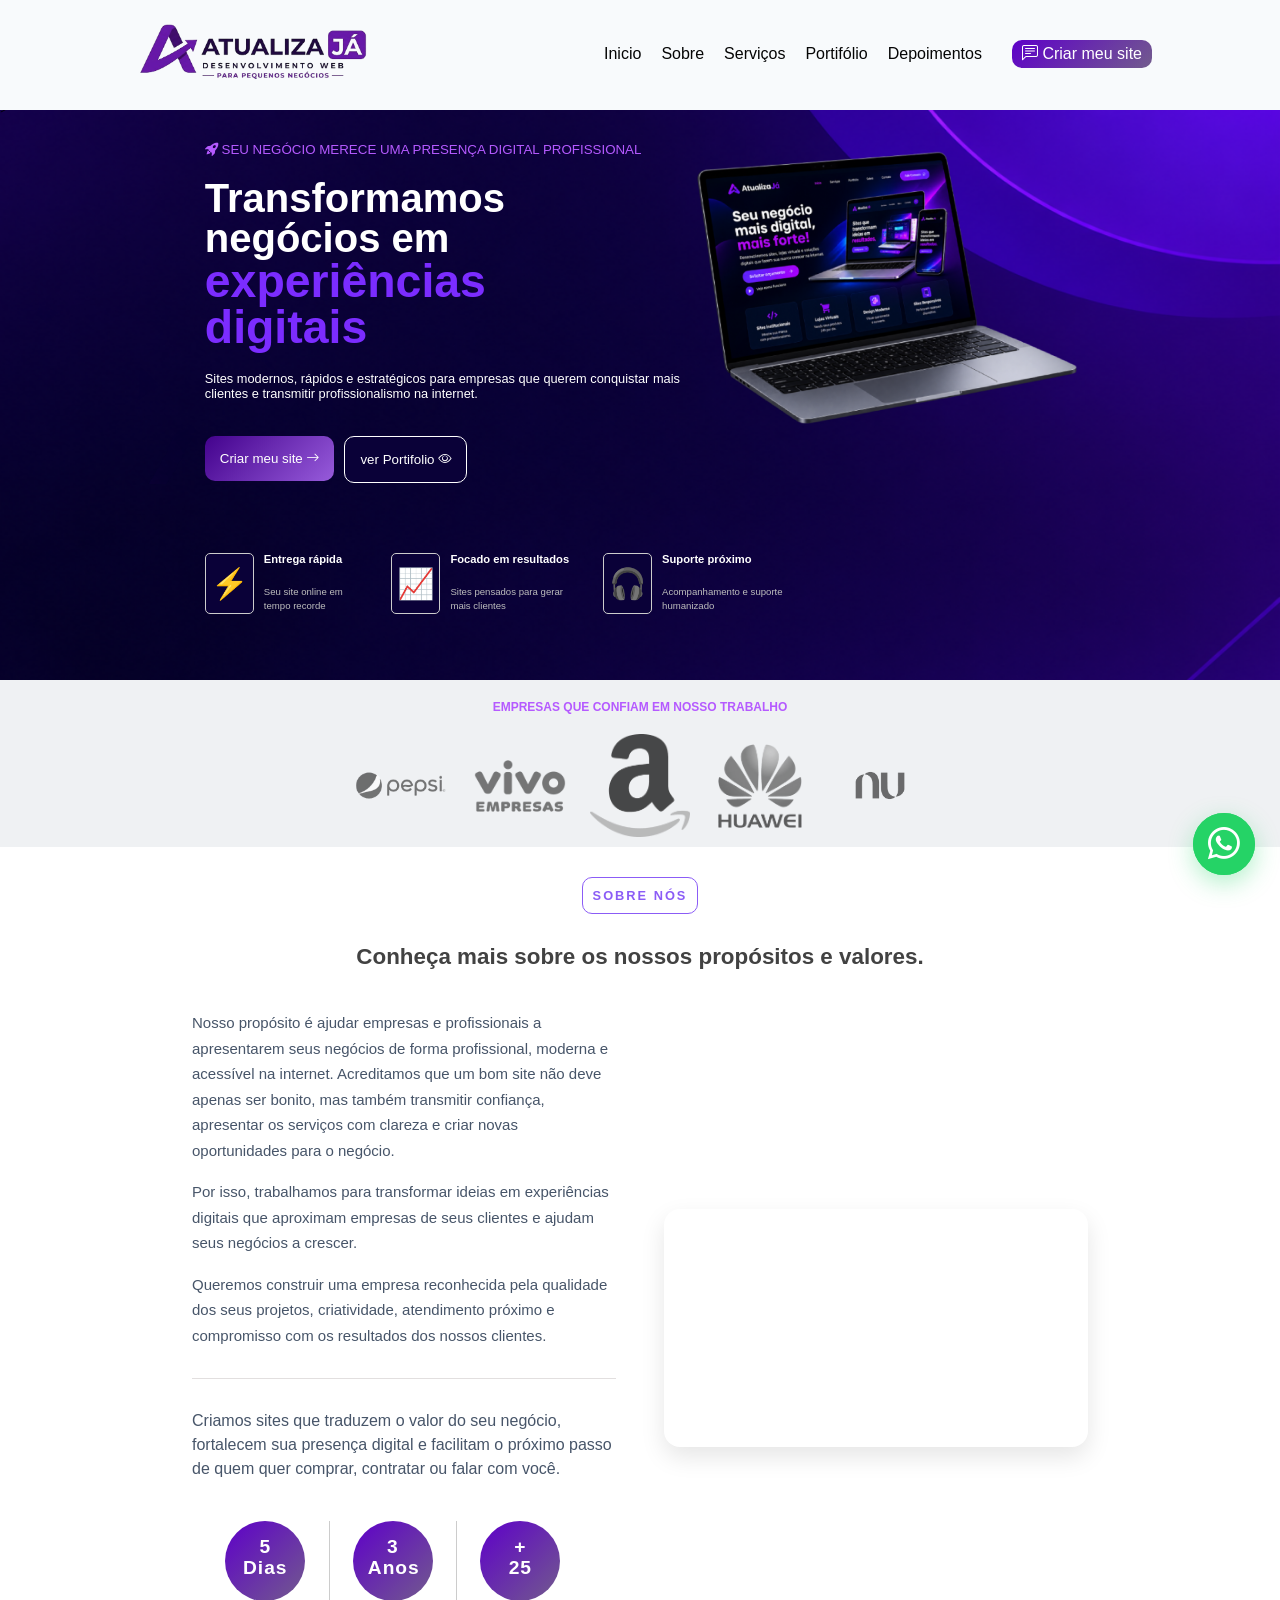
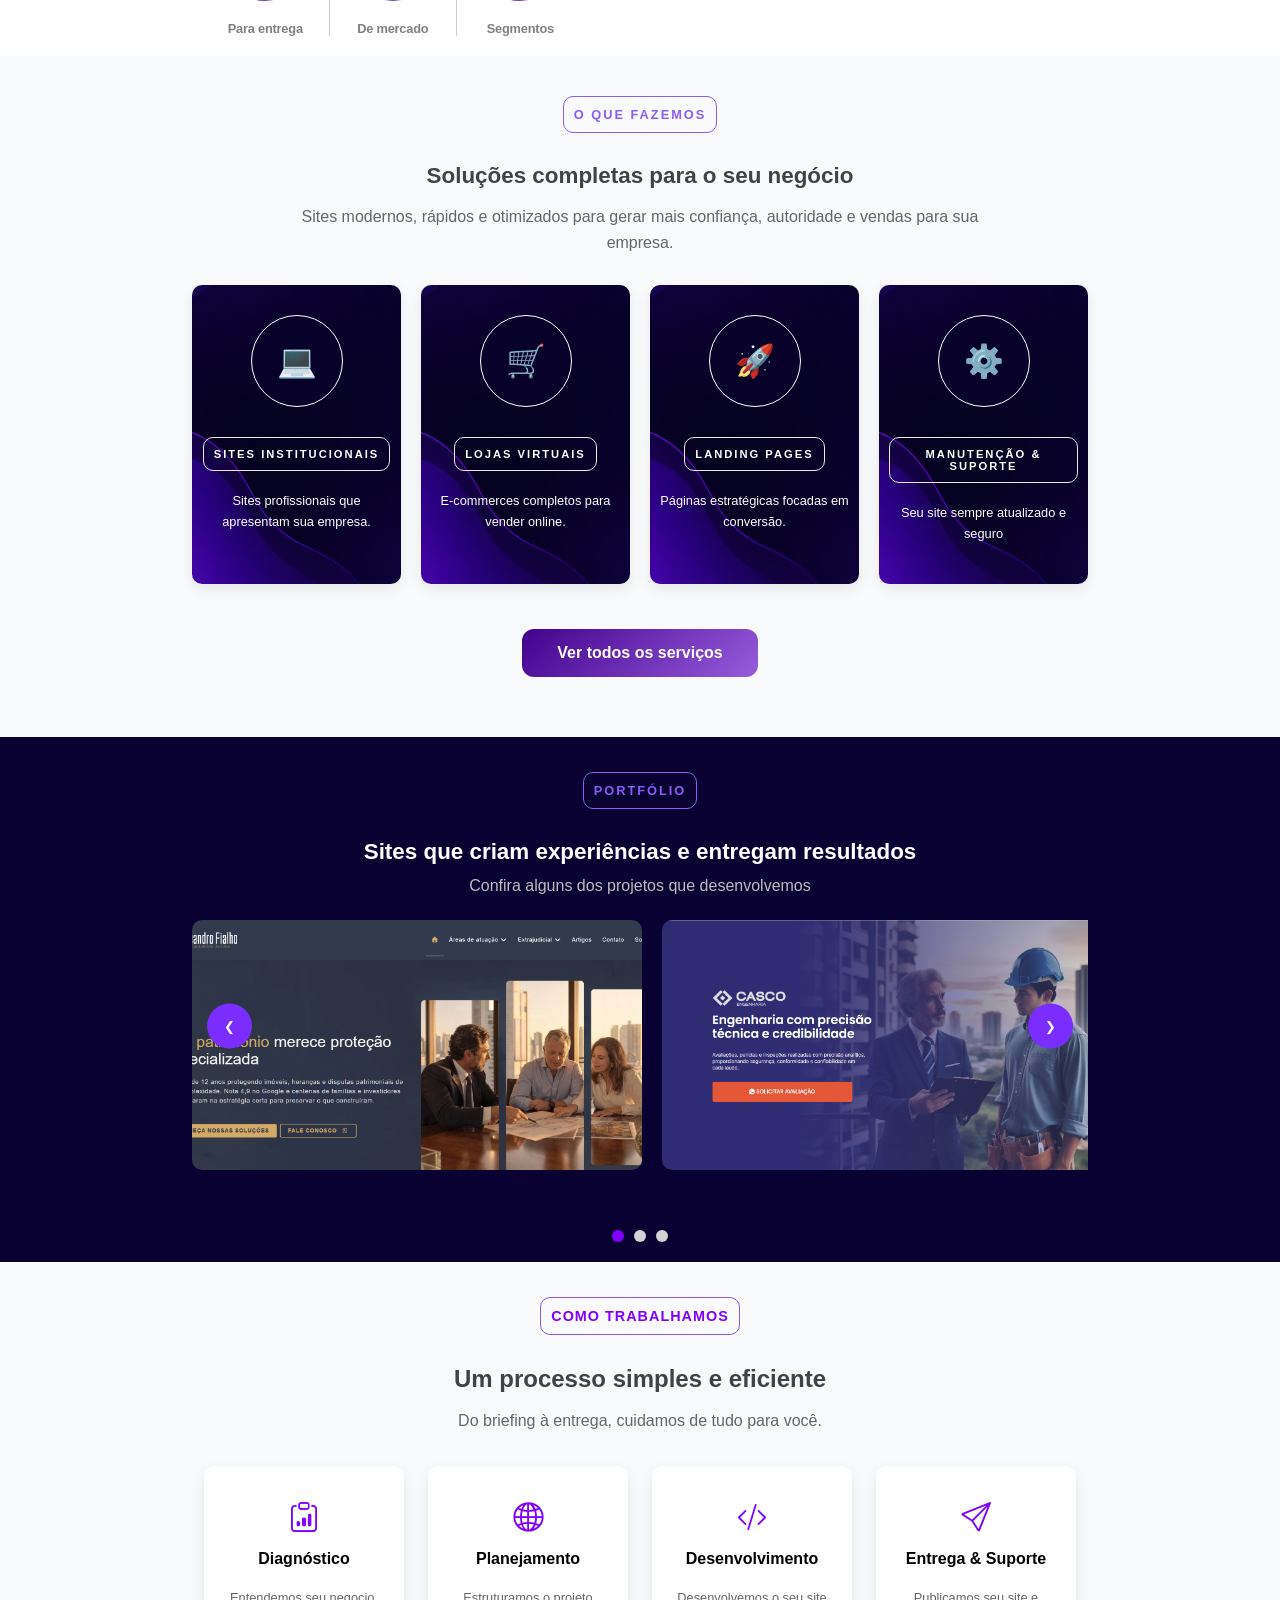
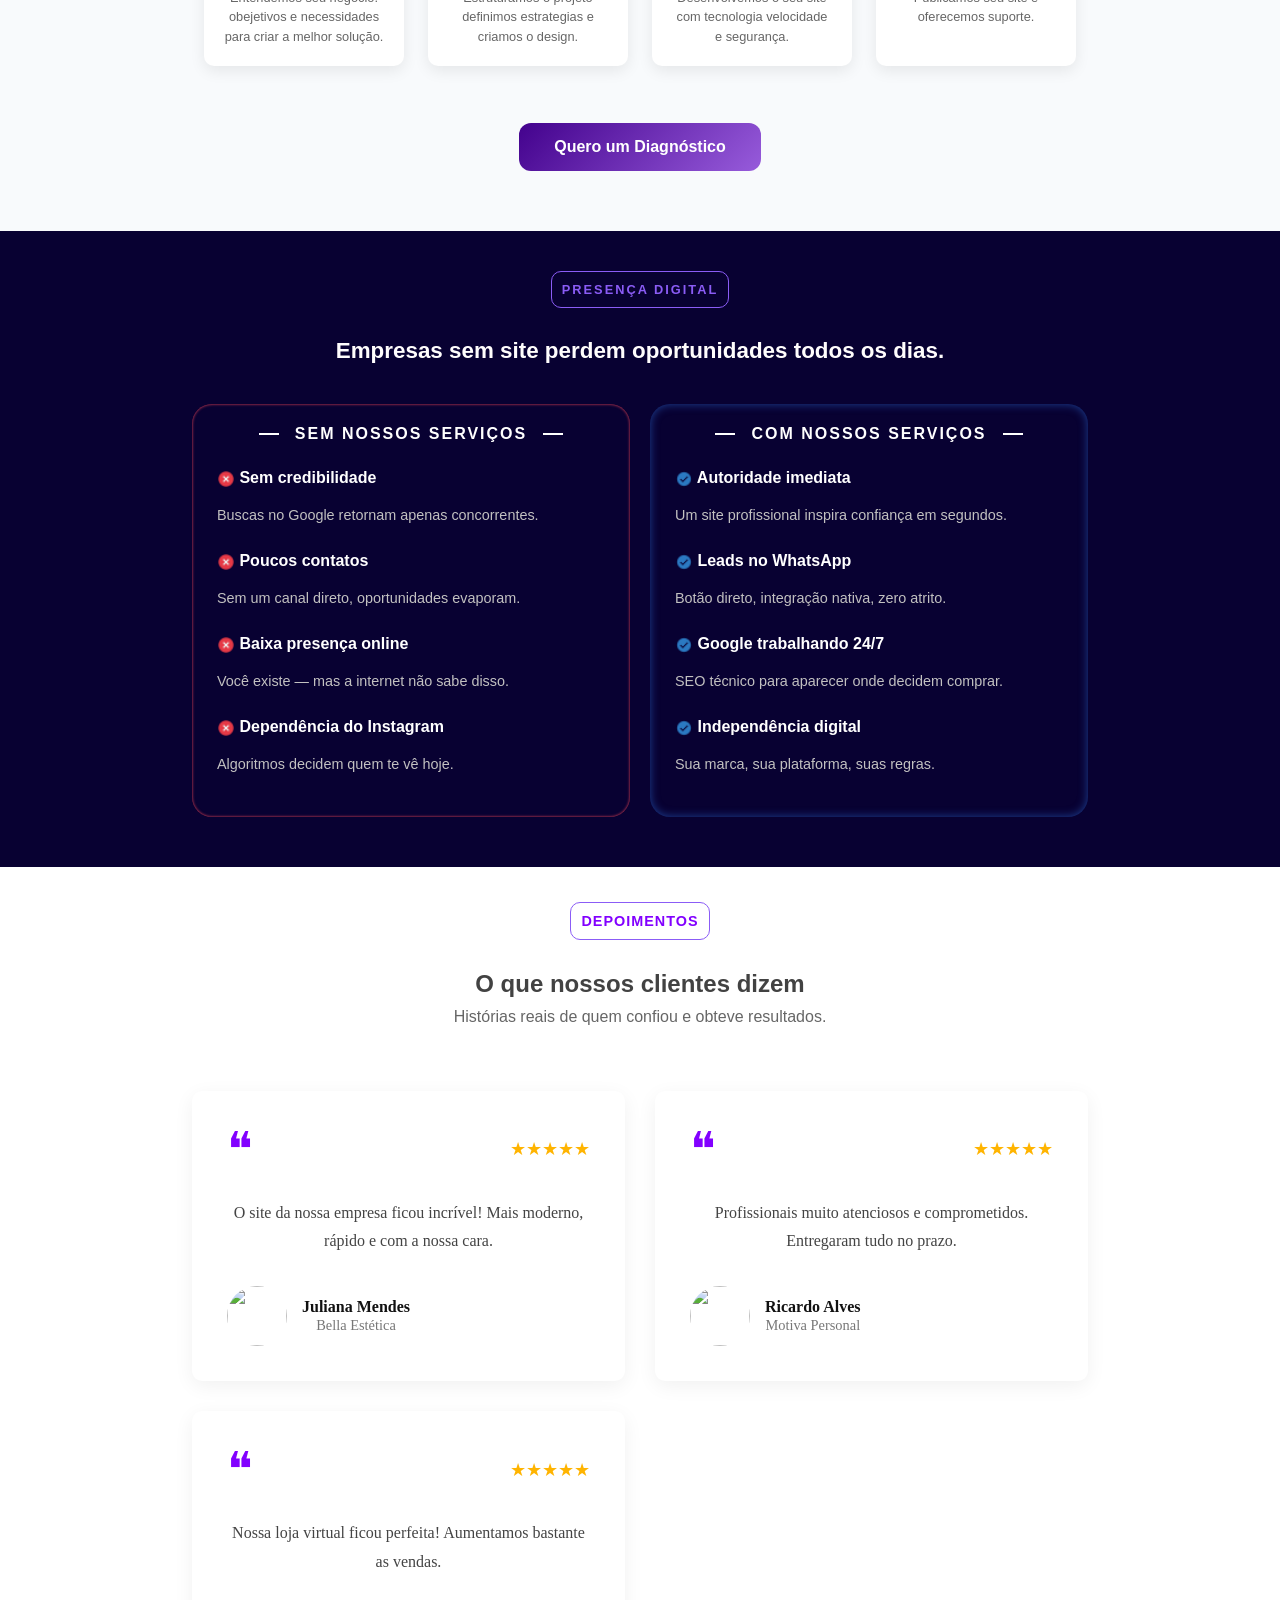
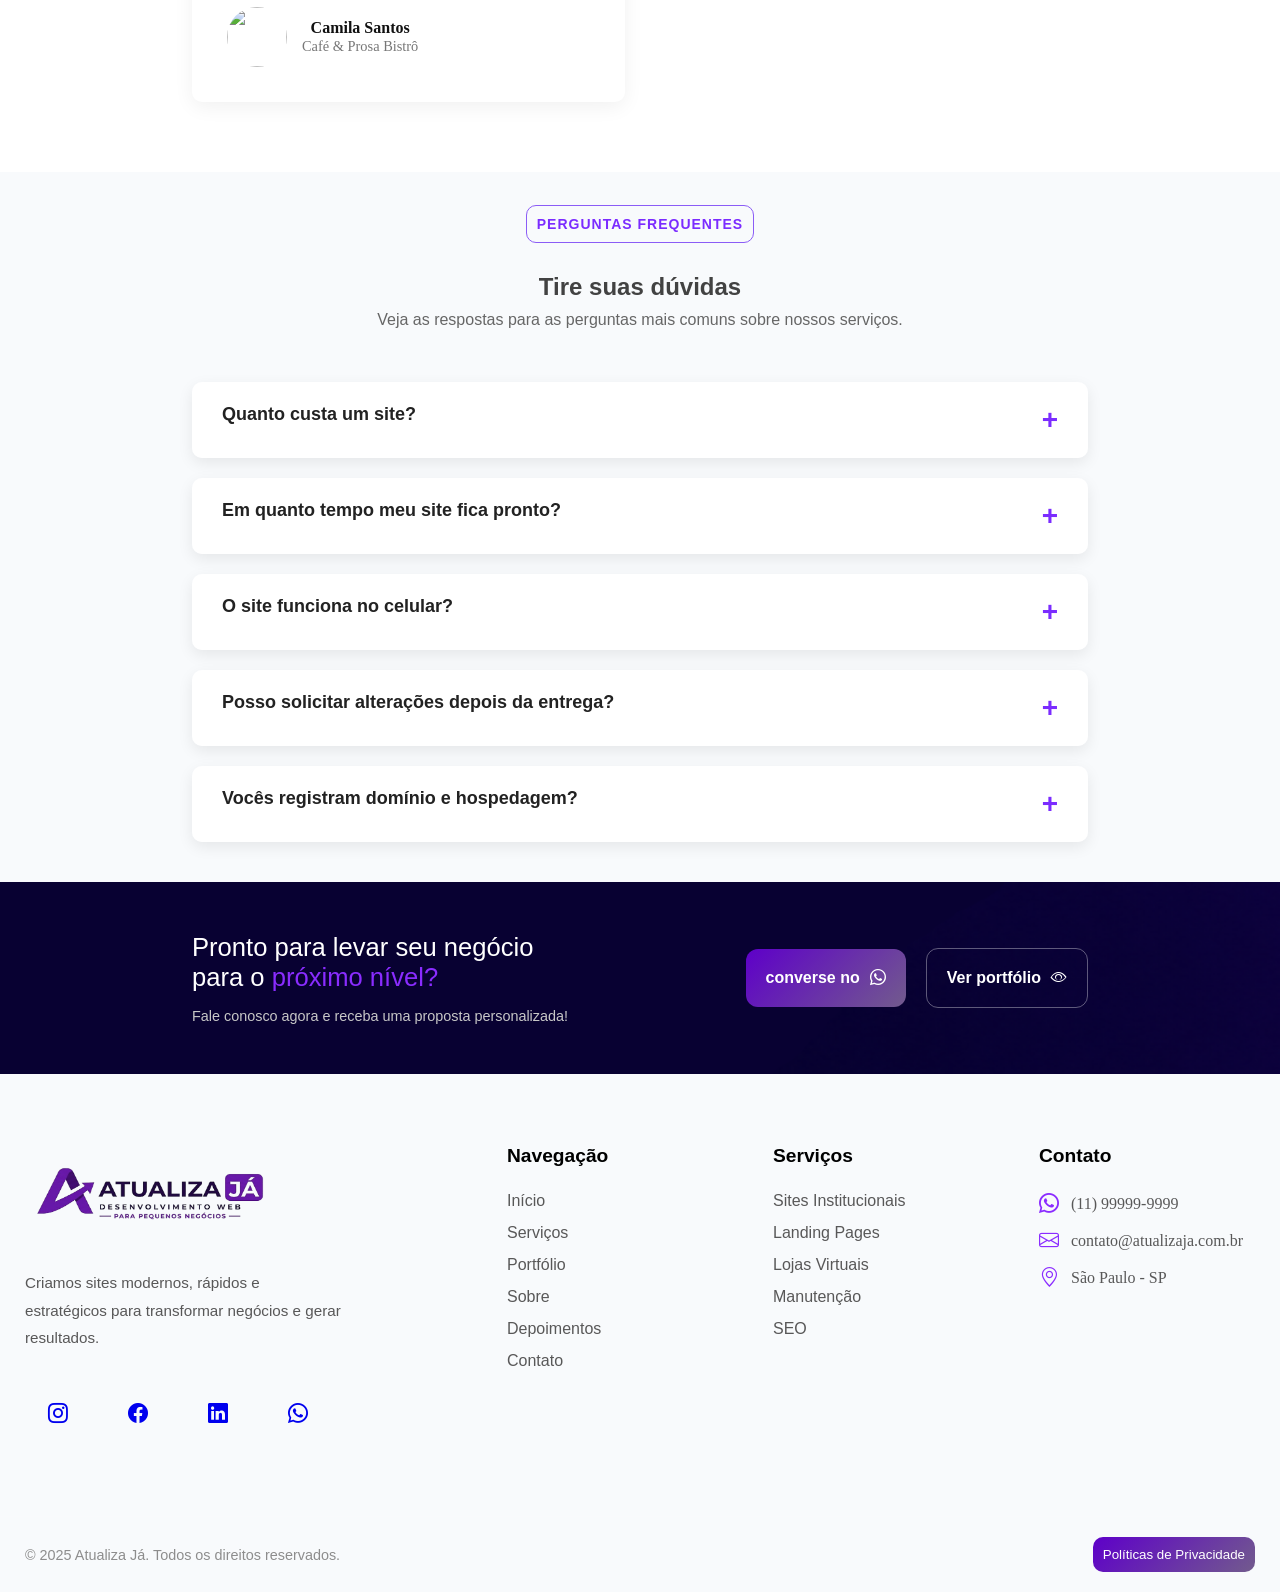
==== commit bce4fce0: "Add files via upload" ====
--- a/index.html
+++ b/index.html
@@ -291,12 +291,12 @@
                     <div class="aj-header titulo-animado">
                         <span class="linha">PORTFÓLIO</span>
 
-                        <h2 class="alinhamento">
+                        <h1 class="alinhamento">
                             Sites que criam experiências e entregam resultados
-                        </h2>
+                        </h1>
 
                         <p class="alinhamento">
-                            Confira alguns dos projetos que desenvolvemos.
+                            Confira alguns dos projetos que desenvolvemos
                         </p>
                     </div>
 
@@ -307,7 +307,7 @@
 
 
 
-                        <div class="ultra_card">
+                        <div class="ultra_card fade-mobile">
                             <img src="img/site1.png">
 
                             <div class="card_info">
@@ -449,7 +449,7 @@
                         <h1 class="linha-branca"> SEM NOSSOS SERVIÇOS</h1>
 
                         <div>
-                            <h2><img src="img/excluir.png"> Sem credibilidade</h2>
+                            <h2 class="icone-inline"><img src="img/excluir.png"> Sem credibilidade</h2>
 
                             <p>
                                 Buscas no Google retornam apenas concorrentes.
@@ -459,7 +459,7 @@
 
 
                         <div>
-                            <h2> <img src="img/excluir.png"> Poucos contatos</h2>
+                            <h2 class="icone-inline"> <img src="img/excluir.png"> Poucos contatos</h2>
 
                             <p>
                                 Sem um canal direto, oportunidades evaporam.
@@ -467,7 +467,7 @@
                         </div>
 
                         <div>
-                            <h2> <img src="img/excluir.png"> Baixa presença online</h2>
+                            <h2 class="icone-inline"> <img src="img/excluir.png"> Baixa presença online</h2>
 
                             <p>
                                 Você existe — mas a internet não sabe disso.
@@ -475,7 +475,7 @@
                         </div>
 
                         <div>
-                            <h2> <img src="img/excluir.png"> Dependência do Instagram</h2>
+                            <h2 class="icone-inline"> <img src="img/excluir.png"> Dependência do Instagram</h2>
 
                             <p>
                                 Algoritmos decidem quem te vê hoje.
@@ -488,7 +488,7 @@
                         <h1 class="linha-branca"> COM NOSSOS SERVIÇOS</h1>
 
                         <div>
-                            <h2> <img src="img/caixa-de-selecao.png"> Autoridade imediata</h2>
+                            <h2 class="icone-inline"> <img src="img/caixa-de-selecao.png"> Autoridade imediata</h2>
 
                             <p>
                                 Um site profissional inspira confiança em segundos.
@@ -499,7 +499,7 @@
 
 
                         <div>
-                            <h2> <img src="img/caixa-de-selecao.png"> Leads no WhatsApp</h2>
+                            <h2 class="icone-inline"> <img src="img/caixa-de-selecao.png"> Leads no WhatsApp</h2>
 
                             <p>
                                 Botão direto, integração nativa, zero atrito.
@@ -508,7 +508,7 @@
                         </div>
 
                         <div>
-                            <h2> <img src="img/caixa-de-selecao.png"> Google trabalhando 24/7</h2>
+                            <h2 class="icone-inline"> <img src="img/caixa-de-selecao.png"> Google trabalhando 24/7</h2>
 
                             <p>
                                 SEO técnico para aparecer onde decidem comprar.
@@ -517,7 +517,7 @@
                         </div>
 
                         <div>
-                            <h2> <img src="img/caixa-de-selecao.png"> Independência digital</h2>
+                            <h2 class="icone-inline"> <img src="img/caixa-de-selecao.png"> Independência digital</h2>
 
                             <p>
                                 Sua marca, sua plataforma, suas regras.
@@ -1022,7 +1022,7 @@
         document.addEventListener("DOMContentLoaded", () => {
             const container = document.querySelector(".stats-container");
             const counters = document.querySelectorAll(".stats-container .count");
-            const duration = 4000; // Duração em milissegundos (1.2s)
+            const duration = 2000; // Duração em milissegundos (1.2s)
 
             if (!container || !counters.length) return;
 
--- a/style.css
+++ b/style.css
@@ -620,7 +620,7 @@
 
     .titulo h1 span {
         color: #5e00c9;
-        font-size: 2rem;
+        font-size: 2.5rem;
         font-weight: bolder;
     }
 
@@ -768,10 +768,10 @@
 
 .linha {
     margin-top: 30px;
-    margin-bottom: 10px;
+    margin-bottom: 20px;
     font-family: "Poppins", sans-serif;
     color: #8b5cf6;
-    border: 1px solid #cecbcb;
+    border: 0.1px solid #8b5cf6;
     border-radius: 10px;
     padding: 10px;
     letter-spacing: 1px;
@@ -790,7 +790,6 @@
 
 @media (max-width: 900px) {
     .linha{
-        padding-bottom: 20px;
         text-align: left;
         display: block;
         width: fit-content;
@@ -805,7 +804,6 @@
 .linha-branca {
     font-family: "Poppins", sans-serif;
     color: #ffff;
-
     letter-spacing: 1px;
     display: flex;
     align-items: center;
@@ -824,7 +822,7 @@
     content: "";
     height: 2px;
     /* Espessura da linha */
-    width: 50px;
+    width: 20px;
     /* Comprimento fixo da linha (troque por 'flex: 1' se quiser que ocupe toda a largura) */
     background-color: #ffff;
     /* Cor da linha */
@@ -856,8 +854,10 @@
 }
 
 
-.aj-header h2 {
+.aj-header h1 {
+    font-family: "Poppins", sans-serif;
     color: #fff;
+    font-weight: 700;
     font-size: 1.4rem;
     margin-top: 10px;
 }
@@ -874,7 +874,8 @@
     font-family: "Poppins", sans-serif;
     margin-top: 10px;
     font-size: 1.4rem;
-    color: #111;
+    color: #424242;
+;
 }
 
 .aj-titulo p {
@@ -1031,9 +1032,9 @@
 .sobre-topo h2 {
     padding-top: 10px;
     padding-bottom: 20px;
-    font-family: "Poppins", sans-serif;
+    font-family: "Plus Jakarta Sans", sans-serif;
     font-size: 1.4rem;
-    color: #000000;
+    color: #424242;
 }
 
 /* Grade com texto de um lado e vídeo do outro */
@@ -1165,7 +1166,7 @@
 @media (max-width: 768px) {
     .stats-container {
         display: flex;
-        width: 90%;
+        width: 100%;
         margin: auto;
     }
 
@@ -1322,7 +1323,7 @@
 /* CARD */
 .ultra_card {
     margin-top: 30px;
-    width: 500px;
+    width: 450px;
     height: 250px;
     margin: 5px;
     flex: 0 0 auto;
@@ -1336,7 +1337,7 @@
 }
 
 .ultra_card img {
-    width: 500px;
+    width: 450px;
     height: 100%;
     margin: auto;
     padding: 0;
@@ -1352,6 +1353,7 @@
     position: absolute;
     bottom: 0;
     width: 100%;
+    height: 100%;
     box-sizing: border-box;
     background: rgba(0, 0, 0, 0.75);
     color: white;
@@ -1361,7 +1363,8 @@
     visibility: hidden;
     transform: translateY(20px);
     transition: all 0.4s ease;
-    padding: 10px;
+    padding: 80px;
+    margin: auto;
 }
 
 .ultra_card:hover .card_info {
@@ -1522,7 +1525,7 @@
 .titulo-depoimentos h1 {
     font-size: 1.5rem;
     font-weight: 600;
-    color: #111;
+    color: #424242;
     margin: 10px 0;
 }
 
@@ -1634,7 +1637,7 @@
 .institucional h1 {
     font-family: "Poppins", sans-serif;
     font-size: 1.4rem;
-    font-weight: 100;
+    font-weight: 700;
     color: #fffdfd;
     margin: 10px 0;
 }
@@ -1665,7 +1668,7 @@
 .detalhes {
     width: 100%;
 
-    box-shadow: inset 0 0 10px rgba(255, 0, 0, 0.5);
+    box-shadow: inset 0 0 3px #f84857;
     border-radius: 20px;
     padding: 20px;
 
@@ -1675,7 +1678,7 @@
 .futuro h1 {
     font-family: "Google Sans", sans-serif;
     color: #fff;
-    font-weight: bolder;
+    font-weight: 700;
     font-size: 1rem;
     margin: 1px;
     padding-bottom: 20px;
@@ -1701,19 +1704,19 @@
 
 .futuro {
     width: 100%;
-    box-shadow: inset 0 0 20px rgba(50, 127, 243, 0.5);
+    box-shadow: inset 0 0 10px rgba(50, 127, 243, 0.5);
     border-radius: 20px;
     padding: 20px;
     z-index: 1;
 
 }
 
-.icone-inline {
-    width: 25px;
-    height: 25px;
+.icone-inline img {
+    width: 18px;
+    height: 18px;
     vertical-align: middle;
     /* Alinha o centro da imagem com o centro do texto */
-    margin: 0 5px;
+    margin: 0 0px;
 
 }
 
@@ -1776,7 +1779,7 @@
 .trabalho h1 {
     font-family: "Poppins", sans-serif;
     font-size: 1.5em;
-    color: #111;
+    color: #424242;
     margin: 10px 0;
 }
 
@@ -1896,7 +1899,7 @@
 .faq-titulo h1 {
     font-size: 1.5rem;
     font-weight: 600;
-    color: #111;
+    color: #424242;
     margin: 10px 0;
 }
 
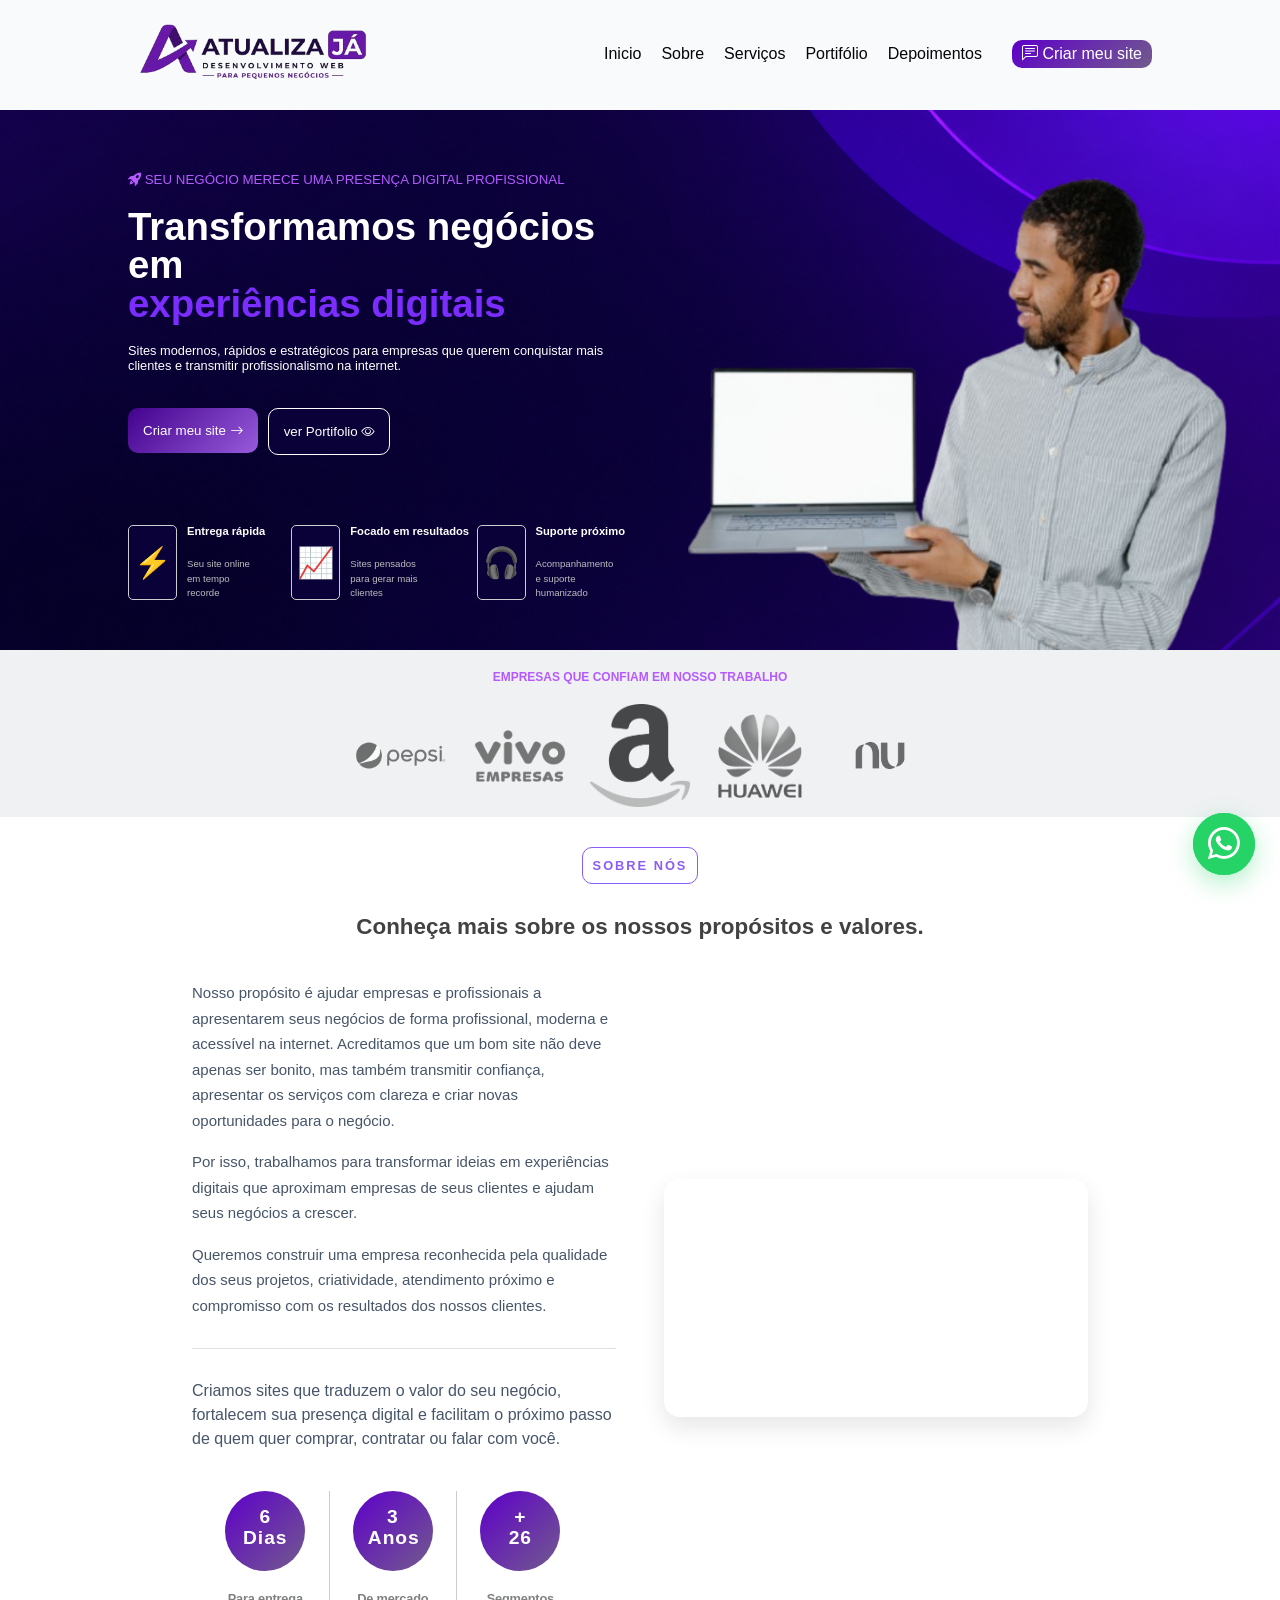
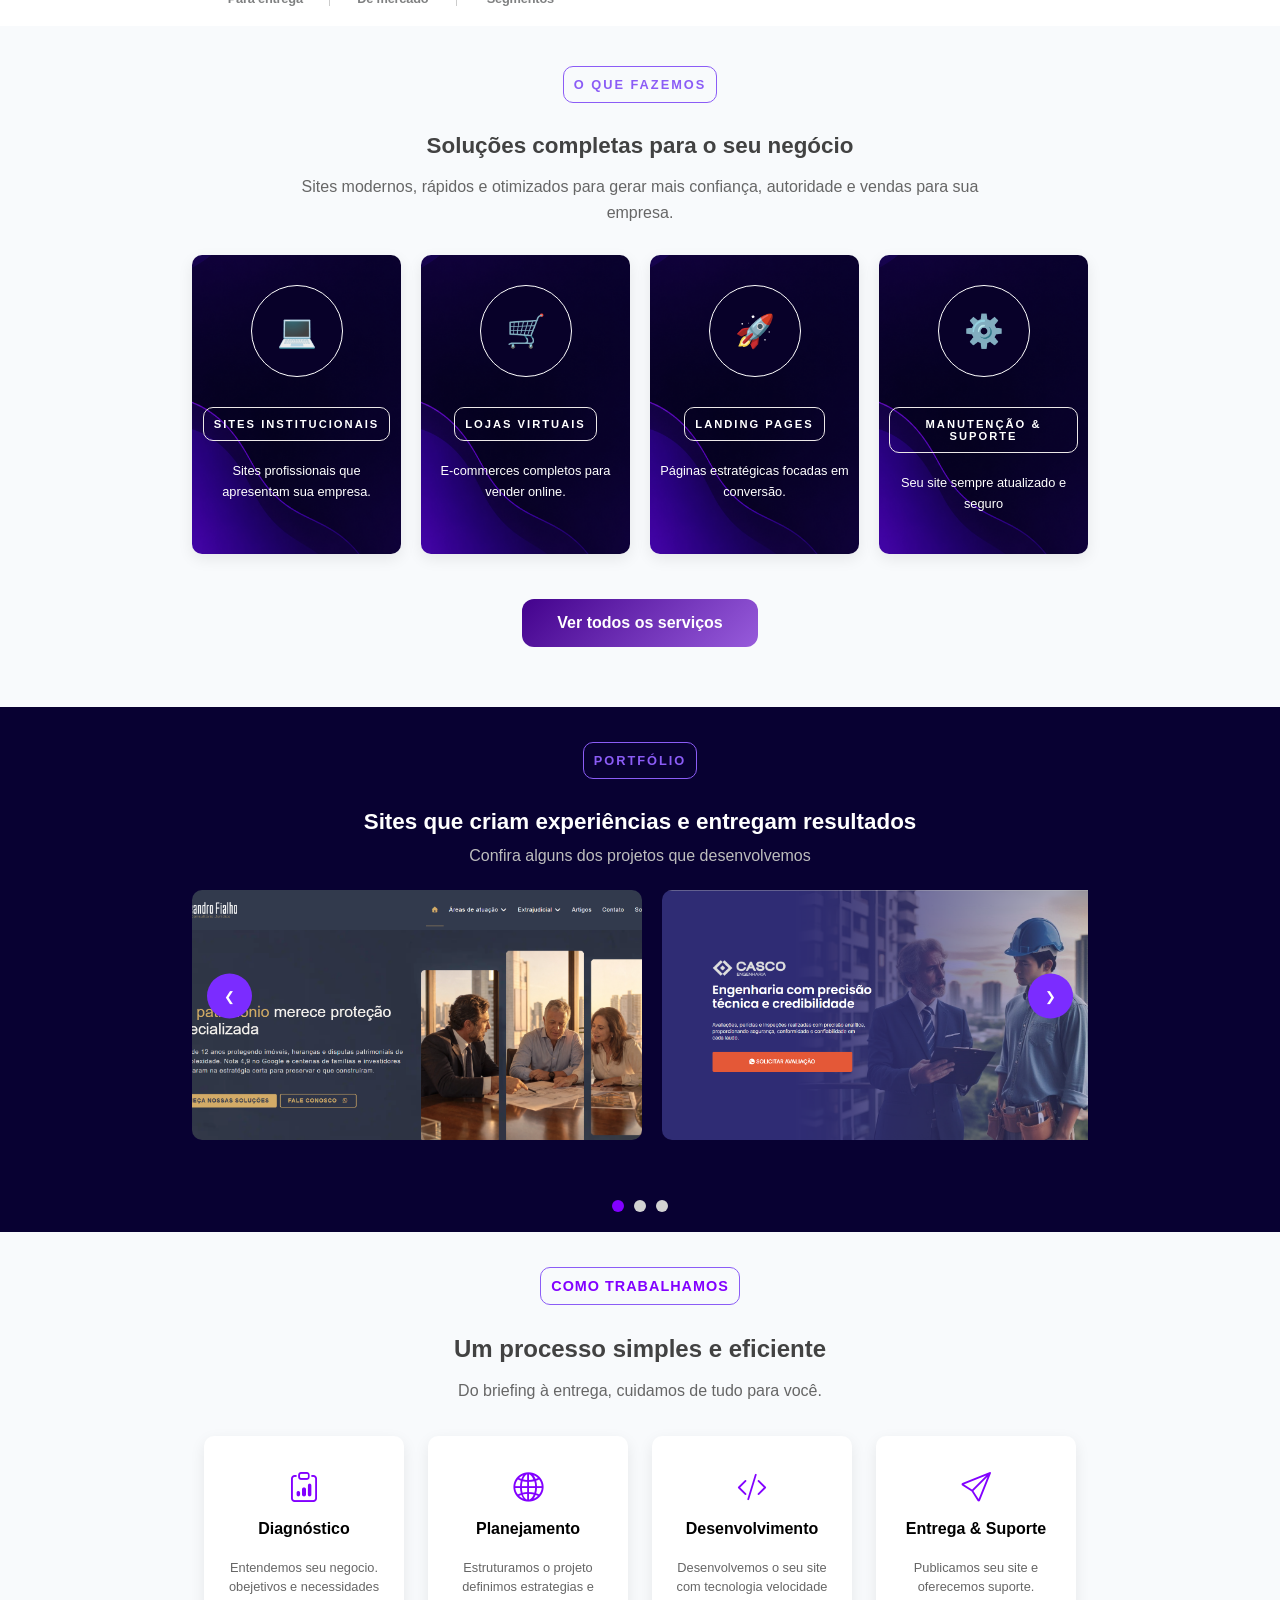
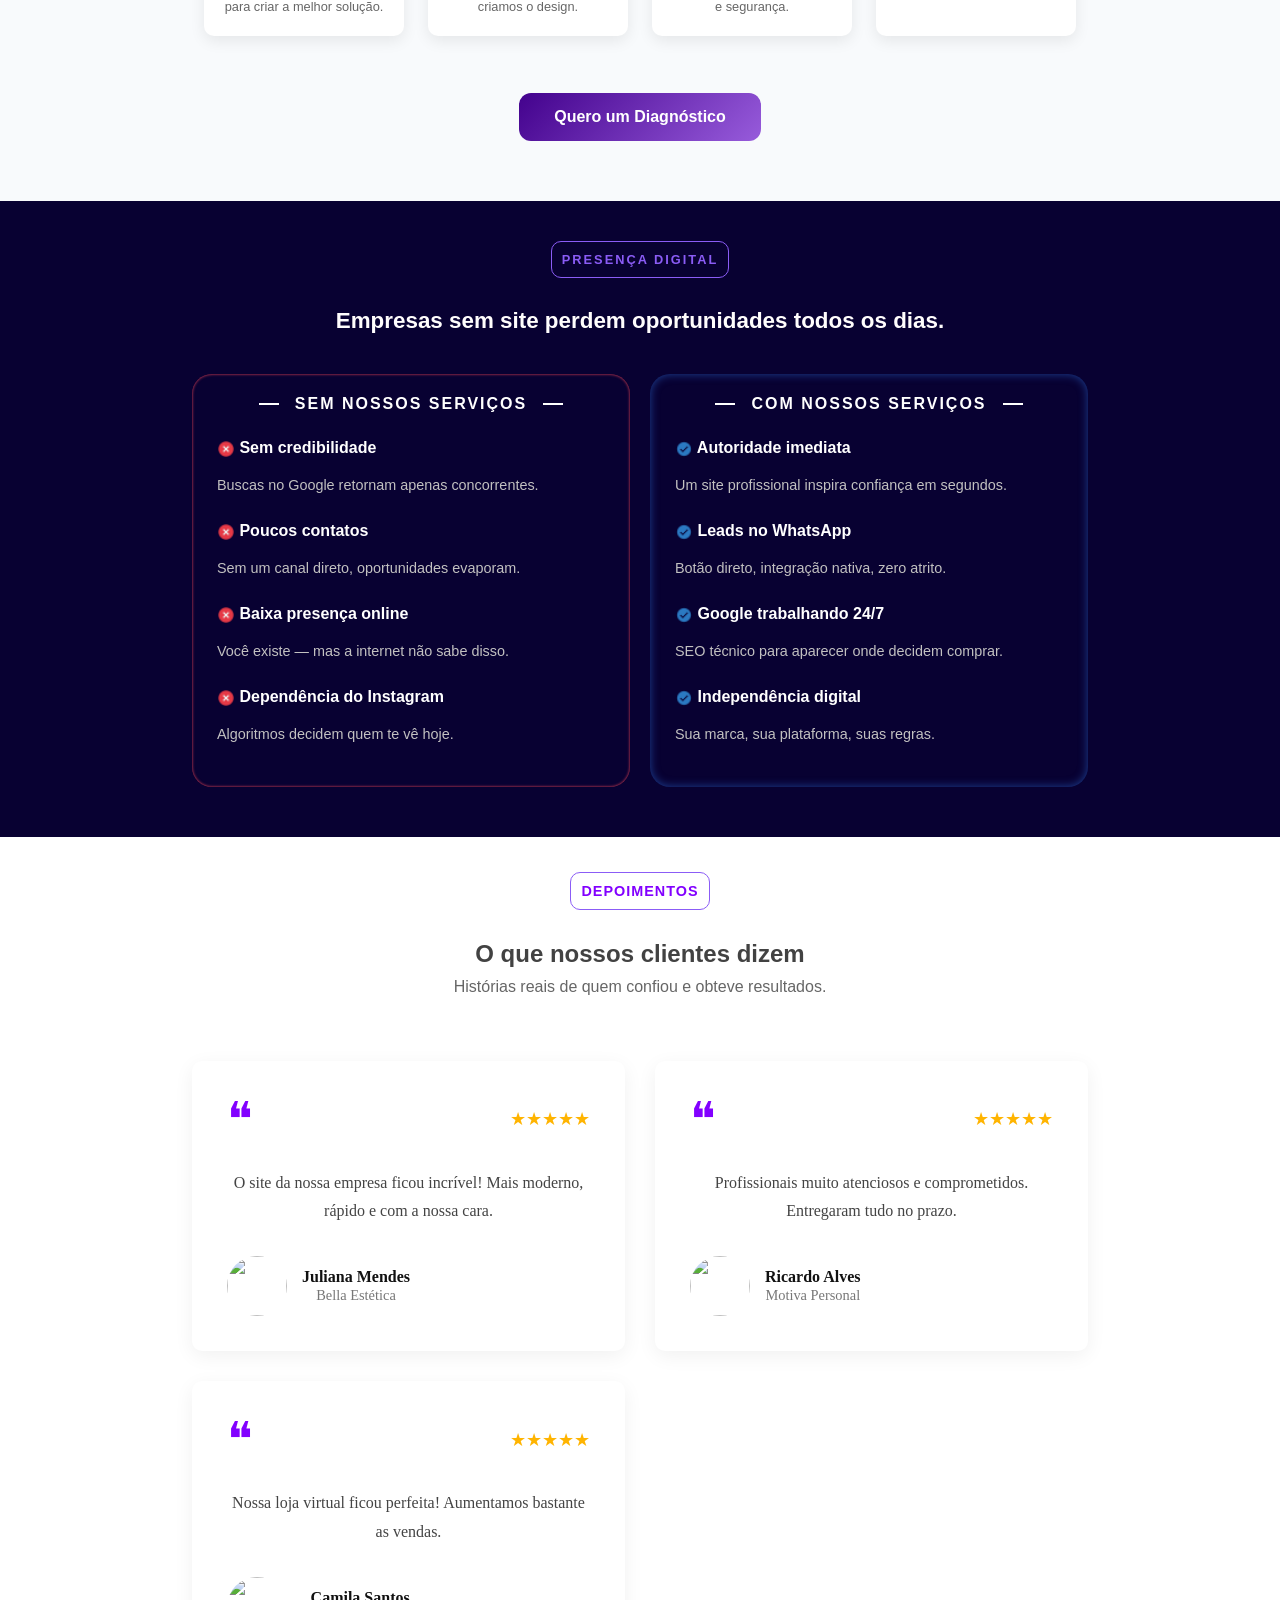
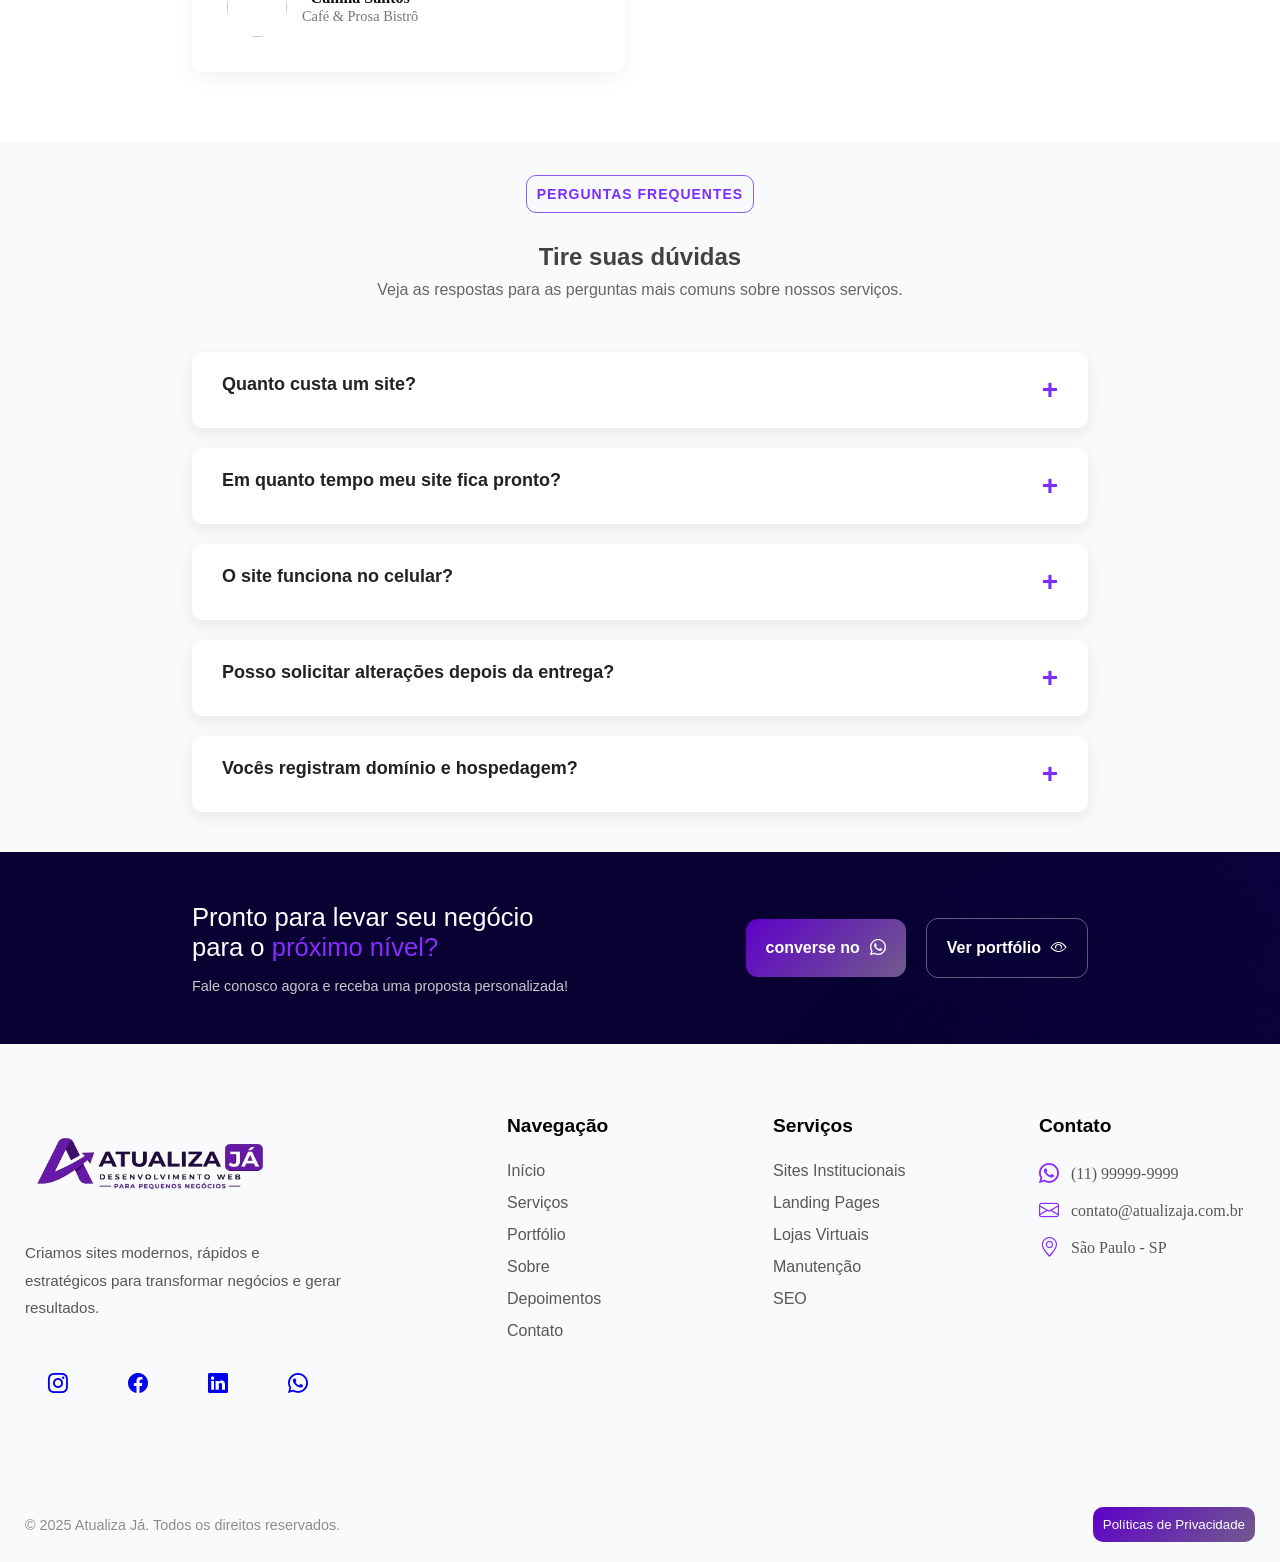
==== commit d0903f2a: "Add files via upload" ====
--- a/index.html
+++ b/index.html
@@ -128,8 +128,8 @@
                     </div>
                 </div>
             </div>
-            <div class="baner">
-                >
+            <div class="baner fade-mobile">
+                
             </div>
         </section>
 
@@ -161,7 +161,7 @@
 
                 <!-- Cabeçalho da Seção -->
                 <div class="margin sobre-topo text-center">
-                    <span class="linha ">SOBRE NÓS</span>
+                    <span class="linha fade-esquerda">SOBRE NÓS</span>
                     <h2 class="alinhamento titulo-animado">Conheça mais sobre os nossos propósitos e valores.</h2>
                 </div>
 
@@ -237,7 +237,7 @@
         <section class="aj-servicos">
             <div class="conteudo">
                 <div class="aj-titulo">
-                    <span class="linha titulo-animado">O QUE FAZEMOS</span>
+                    <span class="linha fade-esquerda">O QUE FAZEMOS</span>
 
                     <h2 class="alinhamento titulo-animado">
                         Soluções completas para o seu negócio
@@ -288,14 +288,14 @@
         <section class="carrocel" id="portfolio">
             <div class="conteudo">
                 <section id="ultra_slider_area">
-                    <div class="aj-header titulo-animado">
-                        <span class="linha">PORTFÓLIO</span>
-
-                        <h1 class="alinhamento">
+                    <div class="aj-header">
+                        <span class="linha fade-esquerda">PORTFÓLIO</span>
+
+                        <h1 class="alinhamento titulo-animado">
                             Sites que criam experiências e entregam resultados
                         </h1>
 
-                        <p class="alinhamento">
+                        <p class="alinhamento titulo-animado">
                             Confira alguns dos projetos que desenvolvemos
                         </p>
                     </div>
@@ -391,7 +391,7 @@
         <section class="trabalho">
             <div class="conteudo">
                 <div class="margin">
-                    <span class="oque-fazemos linha titulo-animado"> COMO TRABALHAMOS</span>
+                    <span class="oque-fazemos linha fade-esquerda"> COMO TRABALHAMOS</span>
                     <h1 class="alinhamento titulo-animado">Um processo simples e eficiente</h1>
                     <p class="alinhamento titulo-animado">Do briefing à entrega, cuidamos de tudo para você.</p>
                 </div>
@@ -440,7 +440,7 @@
         <section class="institucional">
             <div class="conteudo">
                 <div class="margin">
-                    <span class="linha titulo-animado"> PRESENÇA DIGITAL</span>
+                    <span class="linha fade-esquerda"> PRESENÇA DIGITAL</span>
                     <h1 class="alinhamento titulo-animado"> Empresas sem site perdem oportunidades todos os dias.</h1>
                 </div>
                 <section class="detalhes-info ">
@@ -531,7 +531,7 @@
         <section class="depoimentos" id="depoimentos">
             <div class="conteudo">
                 <div class="titulo-depoimentos">
-                    <span class="linha titulo-animado">DEPOIMENTOS</span>
+                    <span class="linha fade-esquerda">DEPOIMENTOS</span>
                     <h1 class="alinhamento titulo-animado">O que nossos clientes dizem</h1>
                     <p class="alinhamento titulo-animado">Histórias reais de quem confiou e obteve resultados.</p>
                 </div>
@@ -611,7 +611,7 @@
         <div class="faq">
             <div class="conteudo">
                 <div class="faq-titulo">
-                    <span class="linha titulo-animado">PERGUNTAS FREQUENTES</span>
+                    <span class="linha fade-esquerda">PERGUNTAS FREQUENTES</span>
                     <h1 class="alinhamento titulo-animado">Tire suas dúvidas</h1>
                     <p class="alinhamento titulo-animado">Veja as respostas para as perguntas mais comuns sobre nossos serviços.</p>
                 </div>
--- a/style.css
+++ b/style.css
@@ -333,68 +333,122 @@
 
 }
 
+.conteudo {
+    margin-top: 20px;
+    margin: auto;
+    width: 70%;
+}
+
+@media(max-width:900px) {
+    .conteudo {
+        margin: auto;
+        width: 90%;
+    }
+}
 
 .cabecalho {
     padding-top: 100px;
-    padding-bottom: 80px;
+    padding-bottom: 10px;
     width: 100%;
     height: 100%;
     background-image: url("img/fundo.png");
     background-repeat: no-repeat;
     background-size: cover;
-}
-
-.conteudo {
-    margin-top: 20px;
-    margin: auto;
-    width: 70%;
-}
-
-@media(max-width:900px) {
-    .conteudo {
-        margin: auto;
-        width: 90%;
-    }
+    position: relative;
+
 }
 
 .info-baner {
-    width: 80%;
-    justify-content: center;
-    text-align: center;
-    align-items: center;
+    /* Deixa 40% da direita livres para o rapaz com notebook não encostar nos ícones */
+    max-width: 80%; 
+    position: relative; /* Mantém o fluxo natural dentro do cabeçalho */
+    padding-top: 50px;
+    padding-left: 0;   /* Alinha com a margem esquerda da logo */
+    text-align: left;
+    z-index: 100;
+}
+
+.baner {
     position: absolute;
+    bottom: 0;
+    right: 0;
+    width: 100%;
+    height: 100%;
+
+    background-image: url("img/baner-txt.png");
+    background-repeat: no-repeat;
+    background-size: 1600px auto;
+    background-position: 106% bottom;
+
+    pointer-events: none;
     z-index: 1;
-    padding-top: 50px;
-    margin: auto;
-    z-index: 100;
-
-}
-
-
-
-
-/* Telas de alta resolução / 4K */
+}
+
+/* Ajuste específico para notebooks de até 1440px */
+@media (max-width: 1480px) {
+    .baner {
+        background-size: 1600px auto; /* Mantém exata a proporção que você aplicou */
+        background-position: 35% bottom; /* Diminua entre 115% e 130% para puxar mais à esquerda */
+    }
+}
+
+@media (max-width: 900px) {
+    /* Deixa o cabeçalho crescer conforme a altura do texto + imagem */
+   .cabecalho{
+        height: auto !important;
+        min-height: auto !important;
+        padding-bottom: 0 !important; /* Zera qualquer respiro inferior */
+        display: flex;
+        flex-direction: column;
+        justify-content: space-between;
+    }
+
+.baner {
+        position: relative !important;
+        bottom: 0 !important;
+        right: auto;
+        width: 100%;
+        
+        /* Aumenta a altura da área e a escala da imagem para o rapaz crescer */
+        height: 100%; 
+        padding-top: 70px;
+        margin-bottom: 0 !important;
+        padding-bottom: 0 !important;
+
+        /* 220% compensa a área transparente da imagem e deixa o rapaz grande na tela */
+        background-size: 250% auto; 
+        
+        /* 'bottom' trava a base dele colada no fim da div; '88%' centraliza ele */
+        background-position: 78% bottom !important; 
+    }
+}
+
+
+/* Telas de alta resolução / 4K 
 @media (min-width: 1920px),
 (-webkit-min-device-pixel-ratio: 2),
 (min-resolution: 192dpi) {
     .banner {
-        background-image: url('img/baner.png');
-    }
-}
-
+        background-image: url('img/baner-txt.png');
+        background-repeat: no-repeat;
+        background-size: cover;
+        height: 100%;
+    }
+}
+*/
 
 .titulo {
     padding: 70px 0;
-    width: 60%;
+    width: 70%;
     text-align: left;
     margin: auto;
     padding: 5px;
 }
 
-@media (max-width:1980px) {
+@media (max-width:1440px) {
     .titulo {
         padding: 50px 0;
-        width: 60%;
+        width: 75%;
         text-align: left;
         margin: auto;
 
@@ -403,28 +457,17 @@
     .cabecalho {
         height: 500px;
         background-color: #0B0B0F;
-    }
-
-
-    .baner {
-        width: 100%;
-        background-image: url("img/baner.png");
-        height: 100%;
-        background-repeat: no-repeat;
-        background-size: cover;
-        display: flex;
-        position: relative;
-        height: clamp(220px, 30vw, 800vw);
-        text-align: center;
-        z-index: 1;
+        padding-bottom: 50px;
     }
 
     .info-baner {
 
-        margin-top: -60px;
-
-    }
-}
+        margin-top: -30px;
+
+    }
+}
+
+
 
 .titulo .chamada {
     color: #b55aff;
@@ -438,7 +481,7 @@
 .titulo h1 {
     margin-top: 20px;
     width: 65%;
-    font-size: 2.5rem;
+    font-size: 2.4rem;
     font-weight: bolder;
     font-family: "Poppins", sans-serif;
     line-height: 1;
@@ -447,13 +490,13 @@
 
 .titulo h1 span {
     color: #7b2cff;
-    font-size: 2.9rem;
+    font-size: 2.4rem;
     font-weight: bolder;
 }
 
 .titulo p {
     margin-top: 20px;
-    width: 80%;
+    width: 65%;
     font-family: "Poppins", sans-serif;
     font-size: 0.8em;
     color: #fff;
@@ -495,6 +538,7 @@
 
 
 .vantagens {
+    width: 70%;
     display: flex;
     text-align: center;
     margin-top: 20px;
@@ -547,14 +591,11 @@
 @media (max-width:900px) {
 
     .cabecalho {
-        height: 750px;
-        padding-bottom: 50px;
+        width: 100%;
+        height: 100% !important;
         flex-direction: column;
         text-align: center;
-    }
-
-    .baner {
-        display: none;
+        margin: auto;
     }
 
     .img-chamada {
@@ -572,26 +613,28 @@
 
     .vantagens {
         width: 100%;
+        height: 100%;
         display: flex;
         text-align: center;
-        margin-top: 20px;
+        margin-top: 10px;
         flex-direction: column;
     }
-
 
 
     .info-baner {
         width: 100%;
-        margin-top: -90px;
+        max-height: 800px;
+        margin-bottom: 0px;
+        padding-top: 0px;
         display: flex;
         flex-direction: column;
         justify-content: center;
         text-align: center;
-        align-items: center;
+        margin: auto;
     }
 
     .titulo {
-        width: 80%;
+        width: 100%;
         text-align: left;
         margin: auto;
     }
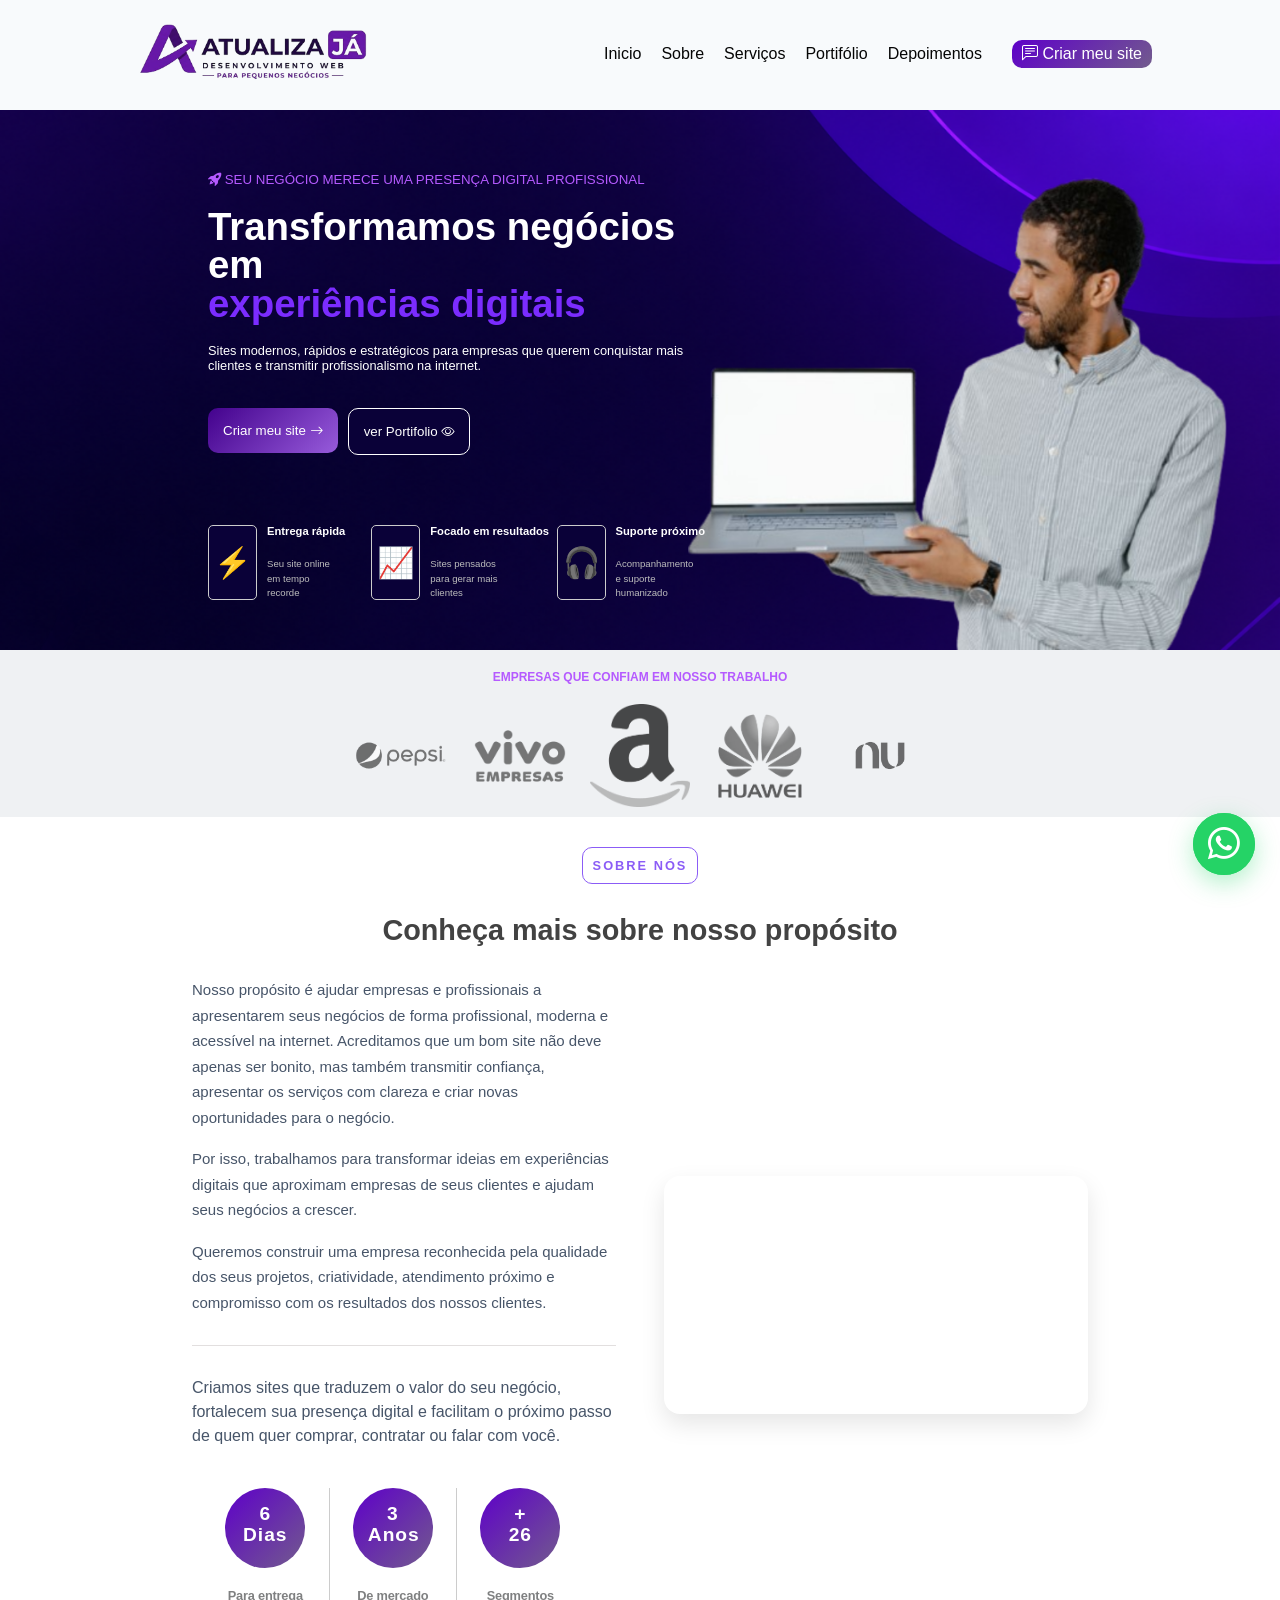
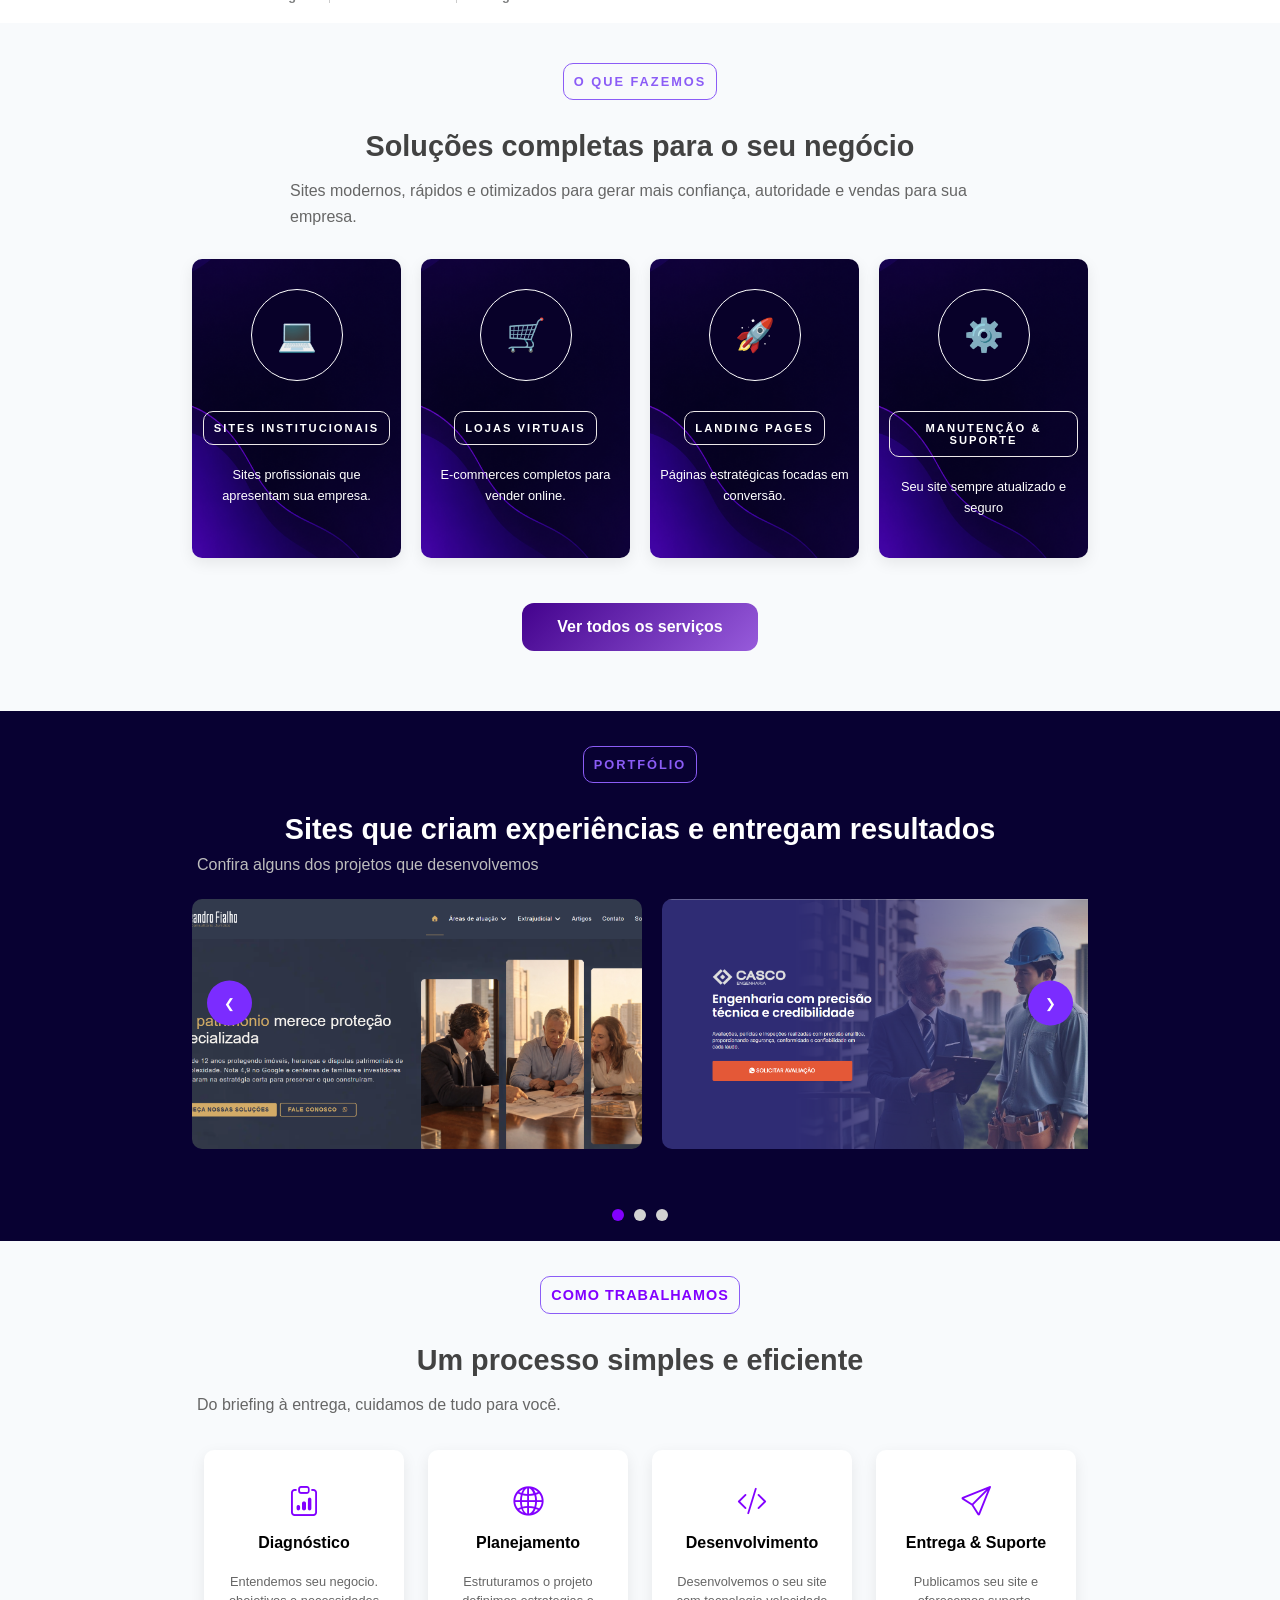
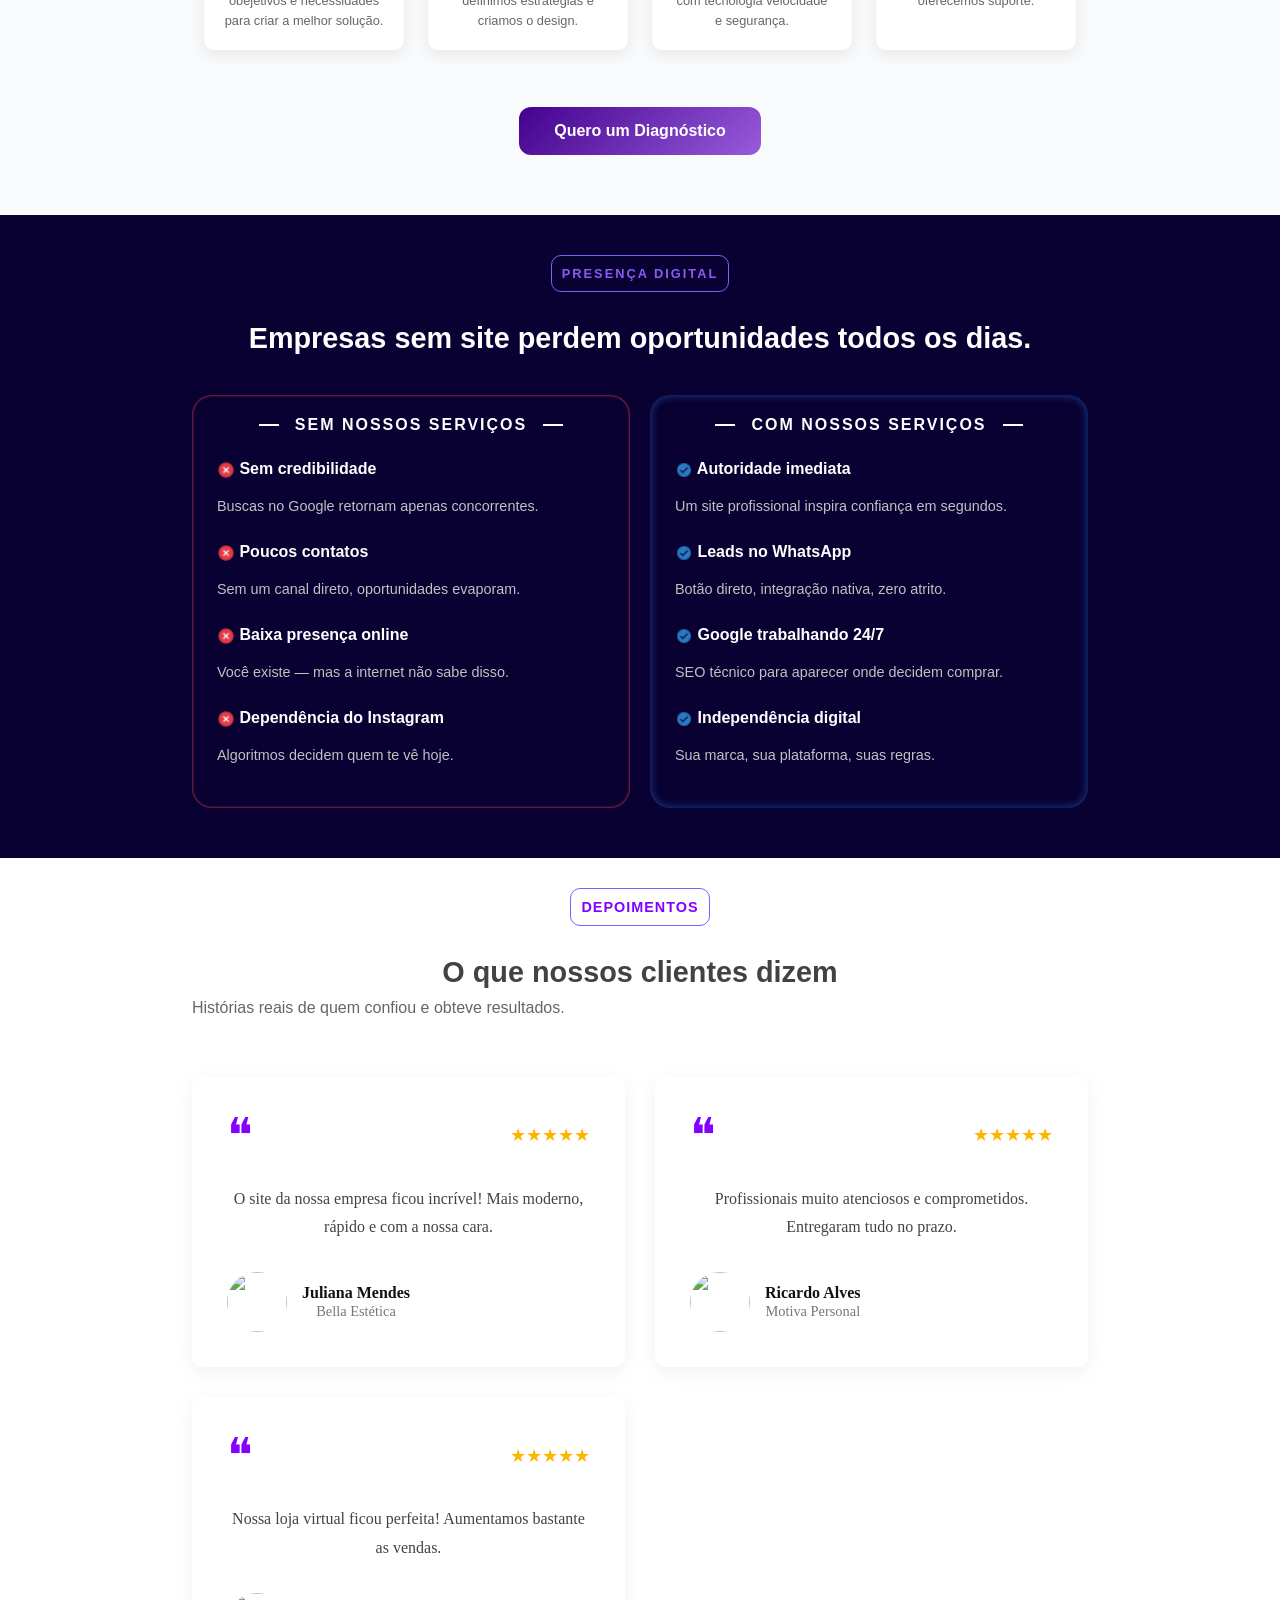
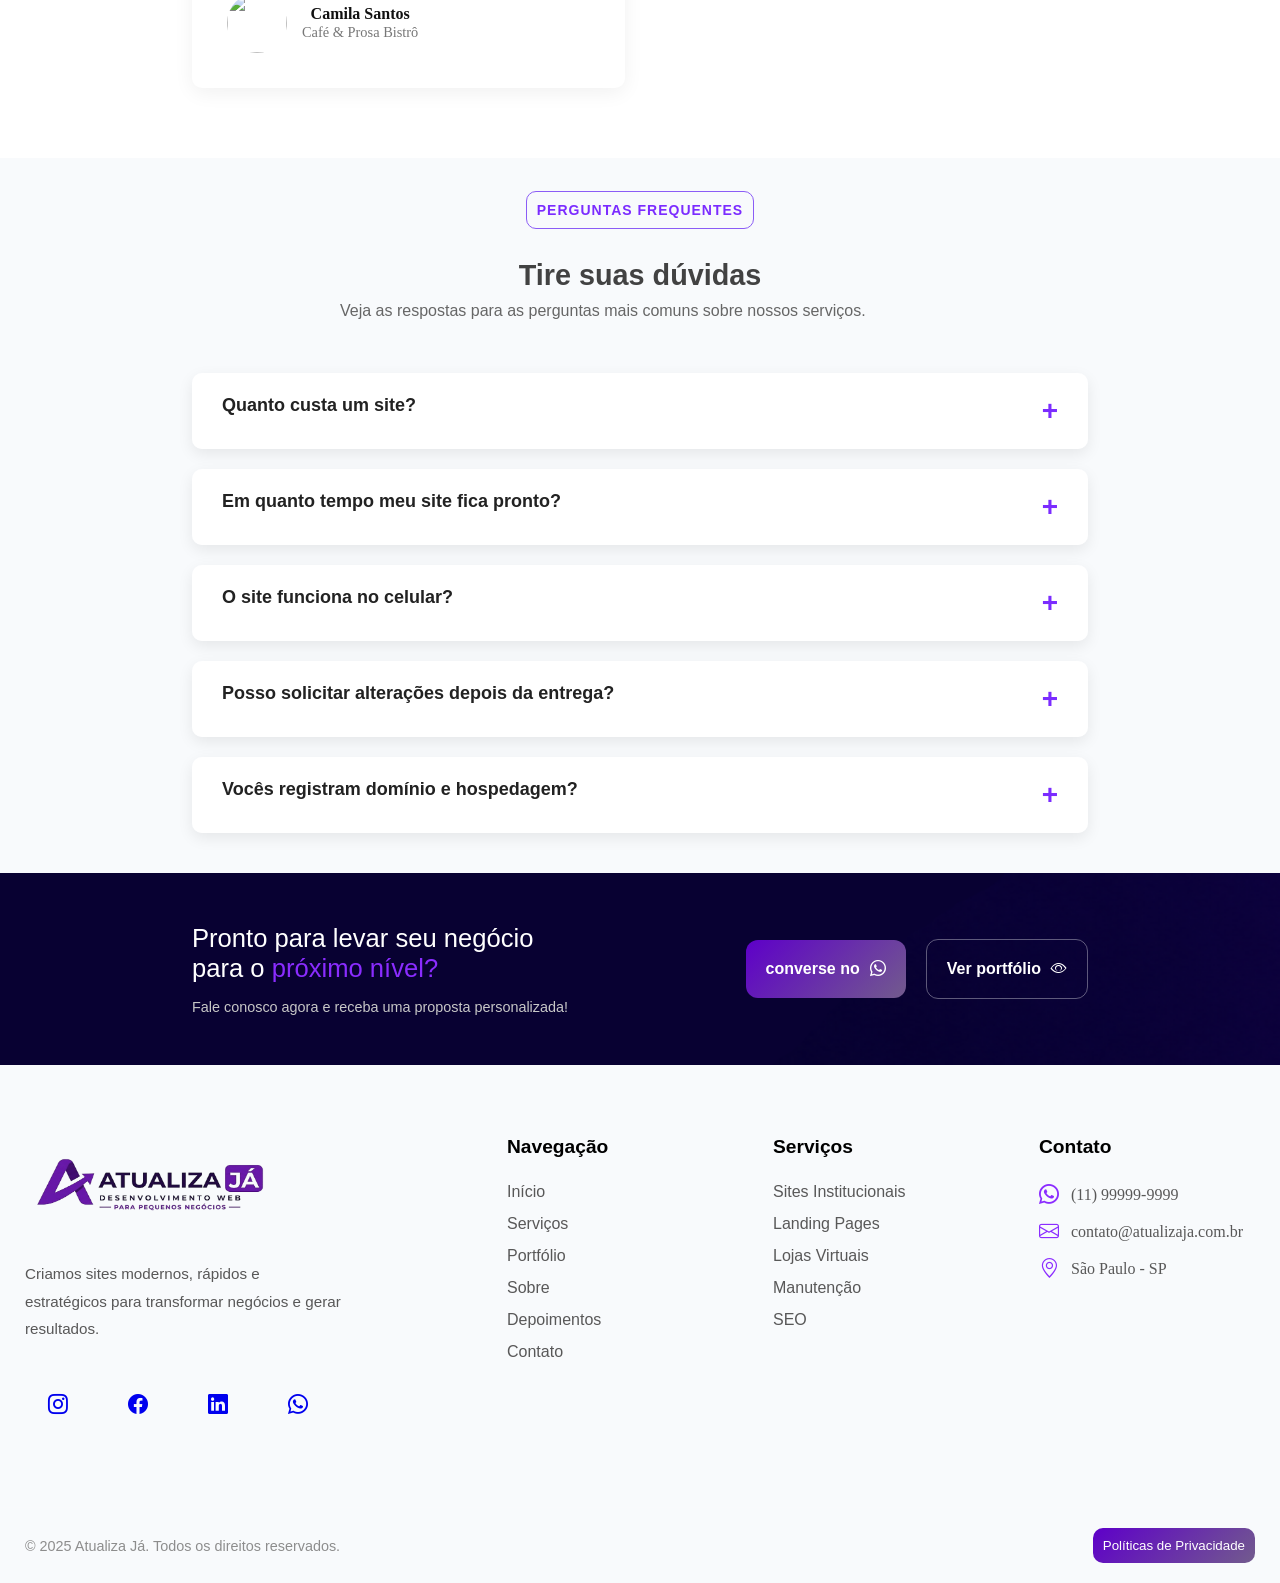
==== commit ff3466f9: "Add files via upload" ====
--- a/index.html
+++ b/index.html
@@ -160,9 +160,9 @@
             <div class="container">
 
                 <!-- Cabeçalho da Seção -->
-                <div class="margin sobre-topo text-center">
+                <div class="sobre-topo text-center">
                     <span class="linha fade-esquerda">SOBRE NÓS</span>
-                    <h2 class="alinhamento titulo-animado">Conheça mais sobre os nossos propósitos e valores.</h2>
+                    <h2 class="alinhamento titulo-animado">Conheça mais sobre nosso propósito</h2>
                 </div>
 
                 <!-- Conteúdo: Texto ao lado do Vídeo -->
@@ -243,7 +243,7 @@
                         Soluções completas para o seu negócio
                     </h2>
 
-                    <p class="alinhamento titulo-animado">
+                    <p class="titulo-animado">
                         Sites modernos, rápidos e otimizados para gerar mais confiança,
                         autoridade e vendas para sua empresa.
                     </p>
@@ -295,7 +295,7 @@
                             Sites que criam experiências e entregam resultados
                         </h1>
 
-                        <p class="alinhamento titulo-animado">
+                        <p class="titulo-animado">
                             Confira alguns dos projetos que desenvolvemos
                         </p>
                     </div>
@@ -307,7 +307,7 @@
 
 
 
-                        <div class="ultra_card fade-mobile">
+                        <div class="ultra_card">
                             <img src="img/site1.png">
 
                             <div class="card_info">
@@ -393,7 +393,7 @@
                 <div class="margin">
                     <span class="oque-fazemos linha fade-esquerda"> COMO TRABALHAMOS</span>
                     <h1 class="alinhamento titulo-animado">Um processo simples e eficiente</h1>
-                    <p class="alinhamento titulo-animado">Do briefing à entrega, cuidamos de tudo para você.</p>
+                    <p class="titulo-animado">Do briefing à entrega, cuidamos de tudo para você.</p>
                 </div>
                 <div class="projeto">
 
@@ -533,7 +533,7 @@
                 <div class="titulo-depoimentos">
                     <span class="linha fade-esquerda">DEPOIMENTOS</span>
                     <h1 class="alinhamento titulo-animado">O que nossos clientes dizem</h1>
-                    <p class="alinhamento titulo-animado">Histórias reais de quem confiou e obteve resultados.</p>
+                    <p class="titulo-animado">Histórias reais de quem confiou e obteve resultados.</p>
                 </div>
 
                 <div class="cards-depoimentos">
@@ -613,7 +613,7 @@
                 <div class="faq-titulo">
                     <span class="linha fade-esquerda">PERGUNTAS FREQUENTES</span>
                     <h1 class="alinhamento titulo-animado">Tire suas dúvidas</h1>
-                    <p class="alinhamento titulo-animado">Veja as respostas para as perguntas mais comuns sobre nossos serviços.</p>
+                    <p class="titulo-animado">Veja as respostas para as perguntas mais comuns sobre nossos serviços.</p>
                 </div>
 
                 <div class="faq-container ">
--- a/style.css
+++ b/style.css
@@ -363,7 +363,7 @@
     max-width: 80%; 
     position: relative; /* Mantém o fluxo natural dentro do cabeçalho */
     padding-top: 50px;
-    padding-left: 0;   /* Alinha com a margem esquerda da logo */
+    padding-left: 80px;   /* Alinha com a margem esquerda da logo */
     text-align: left;
     z-index: 100;
 }
@@ -378,7 +378,7 @@
     background-image: url("img/baner-txt.png");
     background-repeat: no-repeat;
     background-size: 1600px auto;
-    background-position: 106% bottom;
+    background-position: 80% bottom;
 
     pointer-events: none;
     z-index: 1;
@@ -625,7 +625,7 @@
         width: 100%;
         max-height: 800px;
         margin-bottom: 0px;
-        padding-top: 0px;
+        padding: 0;
         display: flex;
         flex-direction: column;
         justify-content: center;
@@ -831,6 +831,7 @@
 
 }
 
+
 @media (max-width: 900px) {
     .linha{
         text-align: left;
@@ -901,13 +902,14 @@
     font-family: "Poppins", sans-serif;
     color: #fff;
     font-weight: 700;
-    font-size: 1.4rem;
+    font-size: 1.8rem;
     margin-top: 10px;
 }
 
 .aj-header p {
     color: #bdbdbd;
-    margin-top: 12px;
+    margin-top: 10px;
+    text-align: left;
 }
 
 
@@ -916,7 +918,8 @@
 .aj-titulo h2 {
     font-family: "Poppins", sans-serif;
     margin-top: 10px;
-    font-size: 1.4rem;
+    font-weight: 700;
+    font-size: 1.8rem;
     color: #424242;
 ;
 }
@@ -924,6 +927,7 @@
 .aj-titulo p {
     font-family: "Poppins", sans-serif;
     margin-top: 15px;
+    text-align: left;
     max-width: 700px;
     margin-inline: auto;
     color: #666;
@@ -1072,11 +1076,12 @@
 }
 
 
-.sobre-topo h2 {
+.sobre-topo .alinhamento {
     padding-top: 10px;
     padding-bottom: 20px;
     font-family: "Plus Jakarta Sans", sans-serif;
-    font-size: 1.4rem;
+    font-weight: 700;
+    font-size: 1.8rem;
     color: #424242;
 }
 
@@ -1095,12 +1100,6 @@
     /* Ocupa metade do espaço */
 }
 
-.sobre-texto h3 {
-    font-size: 22px;
-    color: #0f172a;
-    margin: 20px 0 10px;
-}
-
 .sobre-texto h3:first-child {
     margin-top: 0;
 }
@@ -1109,6 +1108,7 @@
     color: #475569;
     font-size: 15px;
     line-height: 1.7;
+    text-align: left;
     margin-bottom: 16px;
     font-family: "Poppins", sans-serif;
 
@@ -1396,7 +1396,7 @@
     position: absolute;
     bottom: 0;
     width: 100%;
-    height: 100%;
+    height: 80%;
     box-sizing: border-box;
     background: rgba(0, 0, 0, 0.75);
     color: white;
@@ -1406,7 +1406,7 @@
     visibility: hidden;
     transform: translateY(20px);
     transition: all 0.4s ease;
-    padding: 80px;
+    padding: 20px;
     margin: auto;
 }
 
@@ -1505,7 +1505,7 @@
 
     .ultra_card {
 
-        width: 350px;
+        width: 320px;
 
         height: 220px;
     }
@@ -1554,7 +1554,6 @@
     text-align: center;
     margin-bottom: 60px;
     font-family: "Poppins", sans-serif;
-    padding: 5px;
 
 }
 
@@ -1566,14 +1565,17 @@
 }
 
 .titulo-depoimentos h1 {
-    font-size: 1.5rem;
-    font-weight: 600;
+    font-family: "Poppins", sans-serif;
+    font-size: 1.8rem;
+    font-weight: 700;
     color: #424242;
     margin: 10px 0;
 }
 
 .titulo-depoimentos p {
+    font-family: "Poppins", sans-serif;
     color: #666;
+    text-align: left;
 }
 
 .cards-depoimentos {
@@ -1645,24 +1647,6 @@
     font-size: .9rem;
 }
 
-
-@media(max-width:900px) {
-    .cards-depoimentos{
-        width: 90%;
-        margin: auto;
-    }
-    .titulo-depoimentos {
-        text-align: center;
-        margin-bottom: 30px;
-    }
-
-    .depoimentos {
-        width: 100%;
-        text-align: center;
-        margin: auto;
-    }
-}
-
 /* Formatação da section presença digital*/
 
 .institucional {
@@ -1679,7 +1663,7 @@
 
 .institucional h1 {
     font-family: "Poppins", sans-serif;
-    font-size: 1.4rem;
+    font-size: 1.8rem;
     font-weight: 700;
     color: #fffdfd;
     margin: 10px 0;
@@ -1690,7 +1674,8 @@
     width: 100%;
     font-family: "Poppins", sans-serif;
     line-height: 1;
-    font-size: 1em;
+    text-align: left;
+    font-size: 1rem;
     color: #c2c1c1;
     padding-bottom: 20px;
 }
@@ -1821,7 +1806,8 @@
 
 .trabalho h1 {
     font-family: "Poppins", sans-serif;
-    font-size: 1.5em;
+    font-size: 1.8rem;
+    font-weight: 700;
     color: #424242;
     margin: 10px 0;
 }
@@ -1831,7 +1817,8 @@
     width: 100%;
     font-family: "Poppins", sans-serif;
     line-height: 1;
-    font-size: 1em;
+    text-align: left;
+    font-size: 1rem;
     color: #666;
 }
 
@@ -1940,16 +1927,19 @@
 }
 
 .faq-titulo h1 {
-    font-size: 1.5rem;
-    font-weight: 600;
+    font-family: "Poppins", sans-serif;
+    font-size: 1.8rem;
+    font-weight: 700;
     color: #424242;
     margin: 10px 0;
 }
 
 .faq-titulo p {
+    font-family: "Poppins", sans-serif;
     color: #666;
     max-width: 600px;
     margin: auto;
+    text-align: left;
 }
 
 .faq-container {
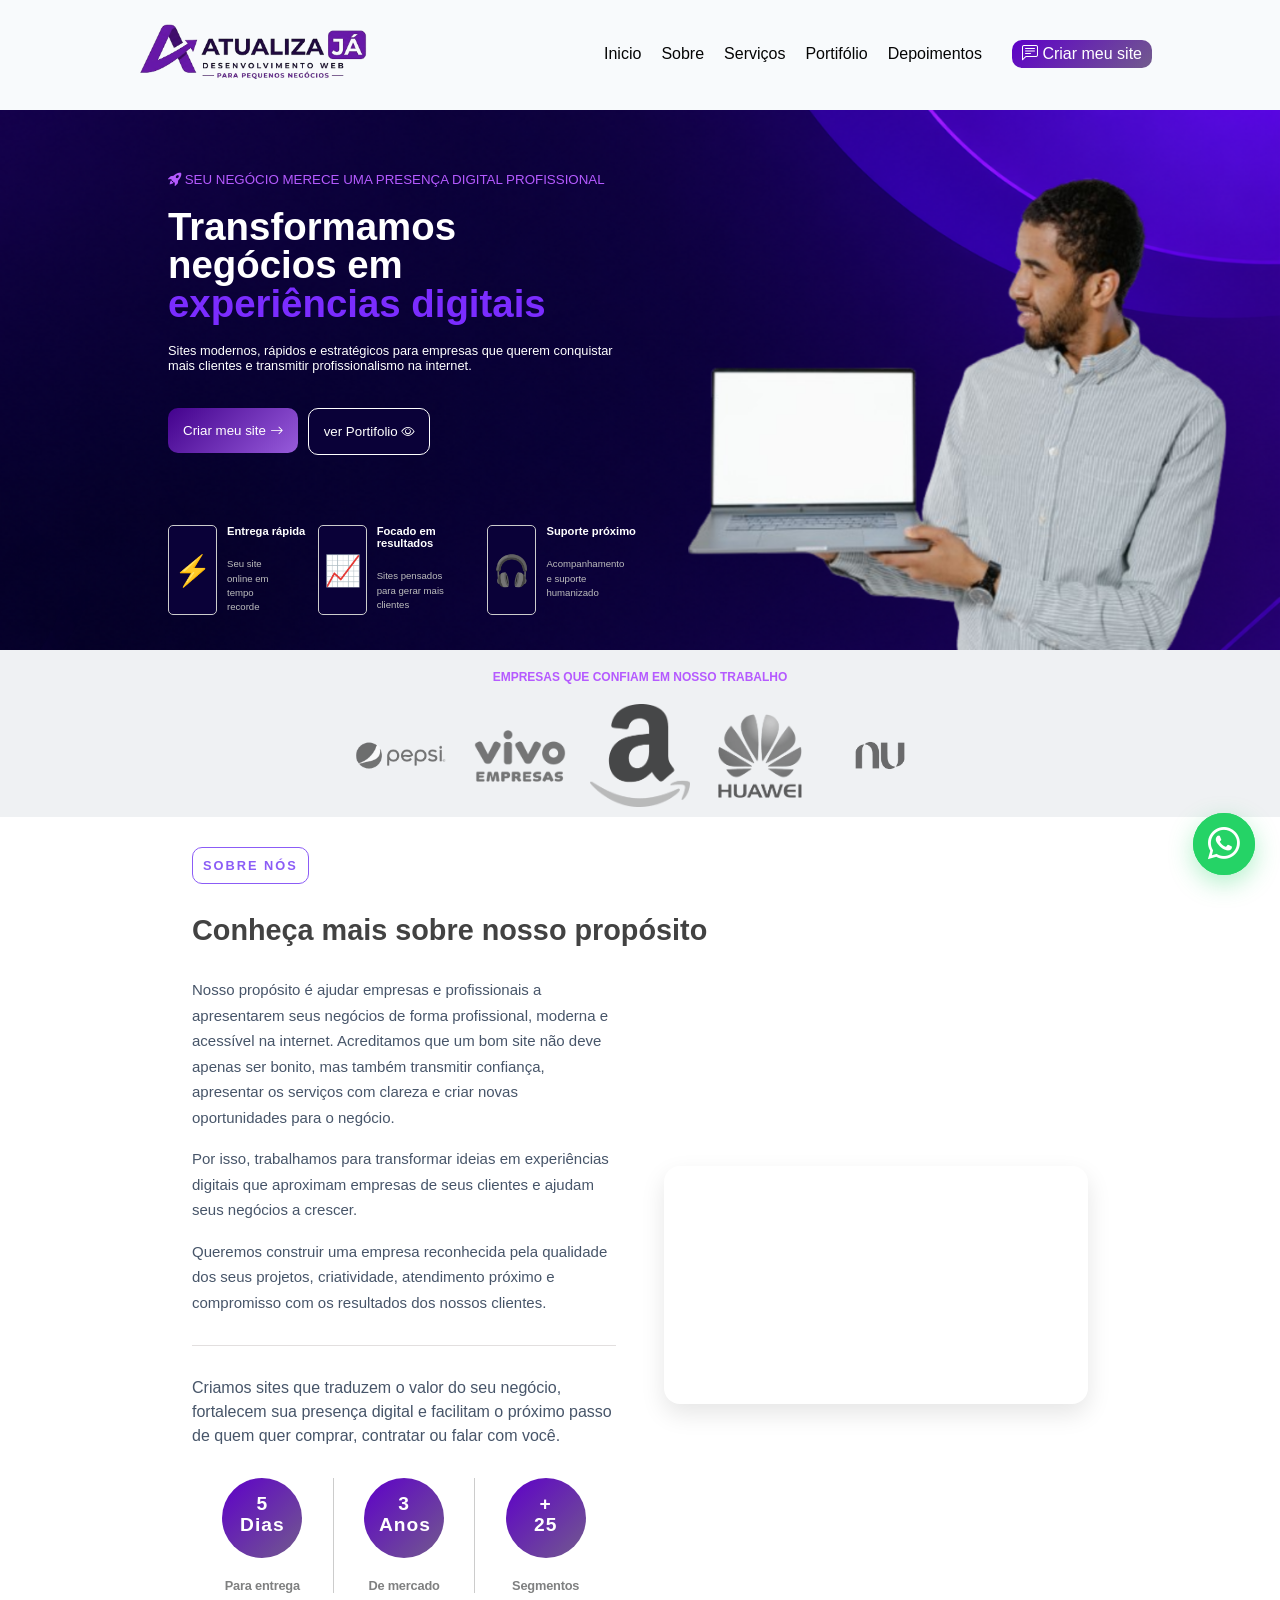
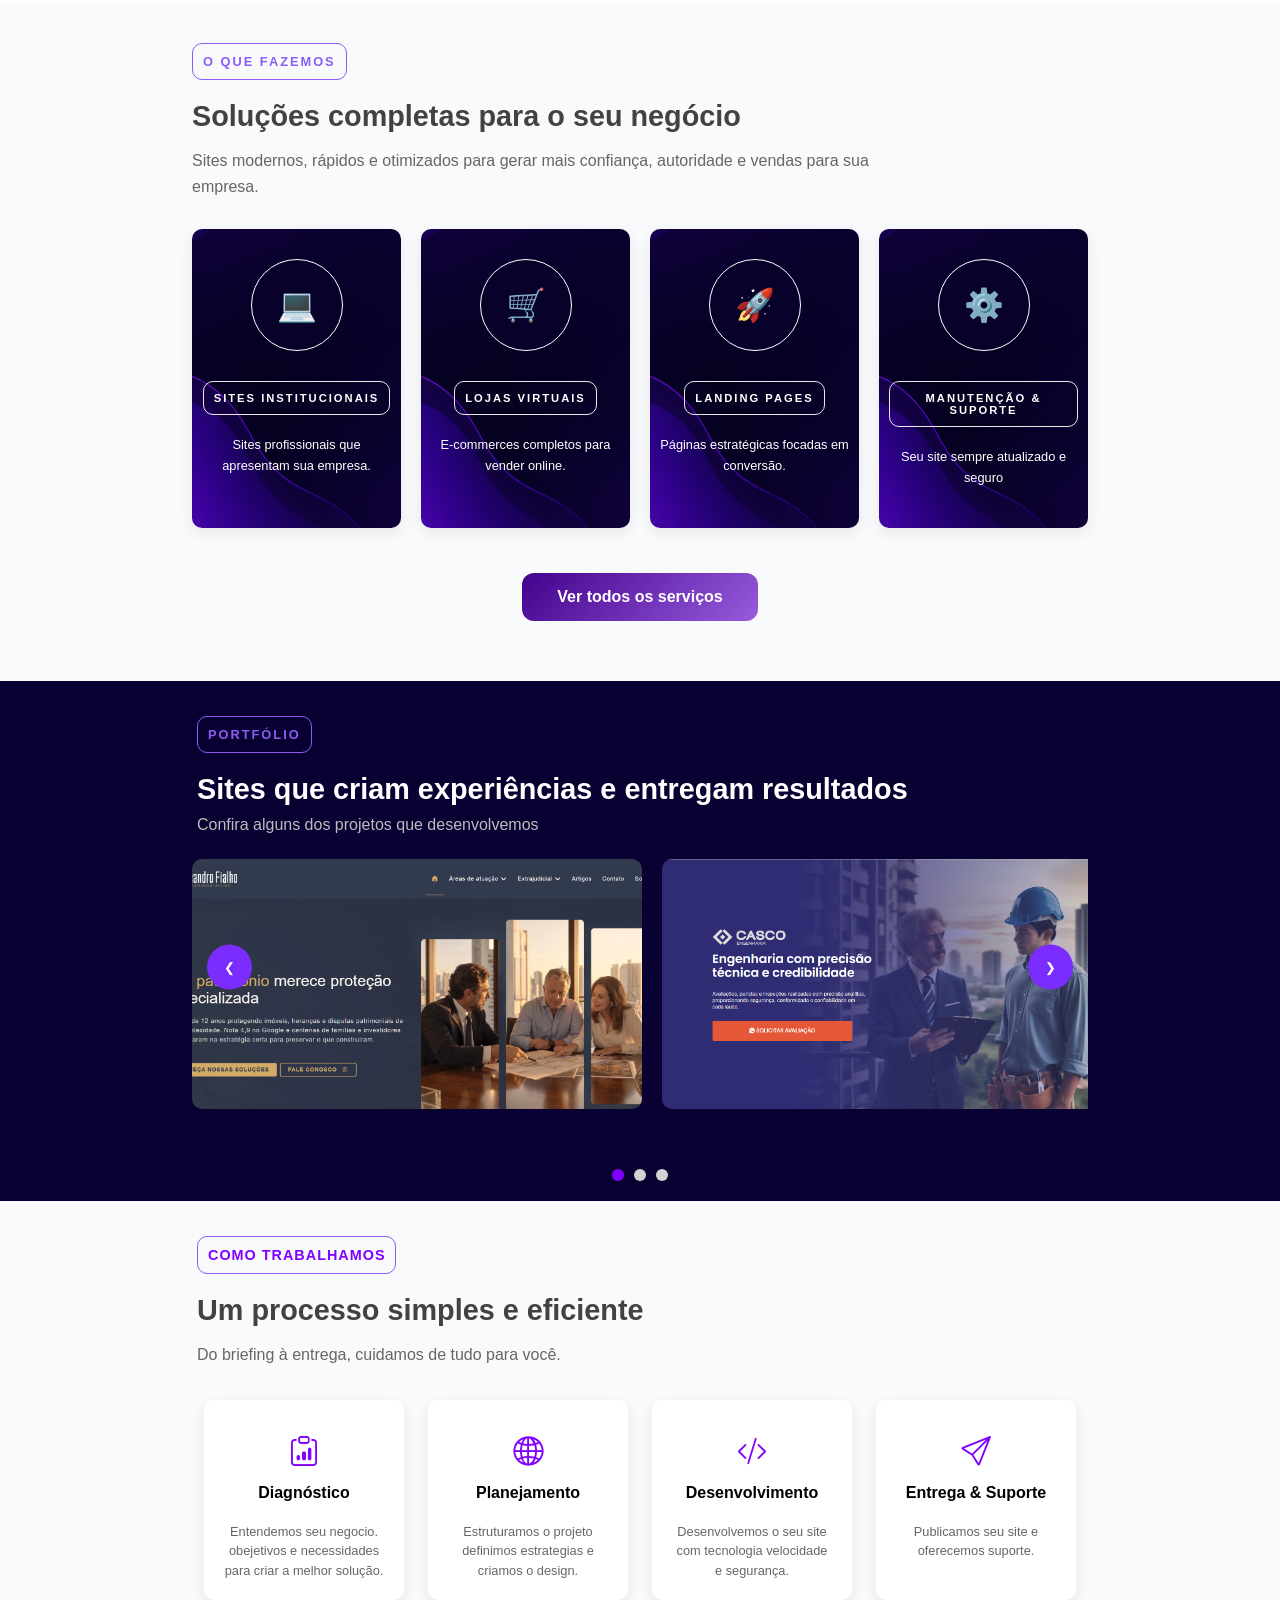
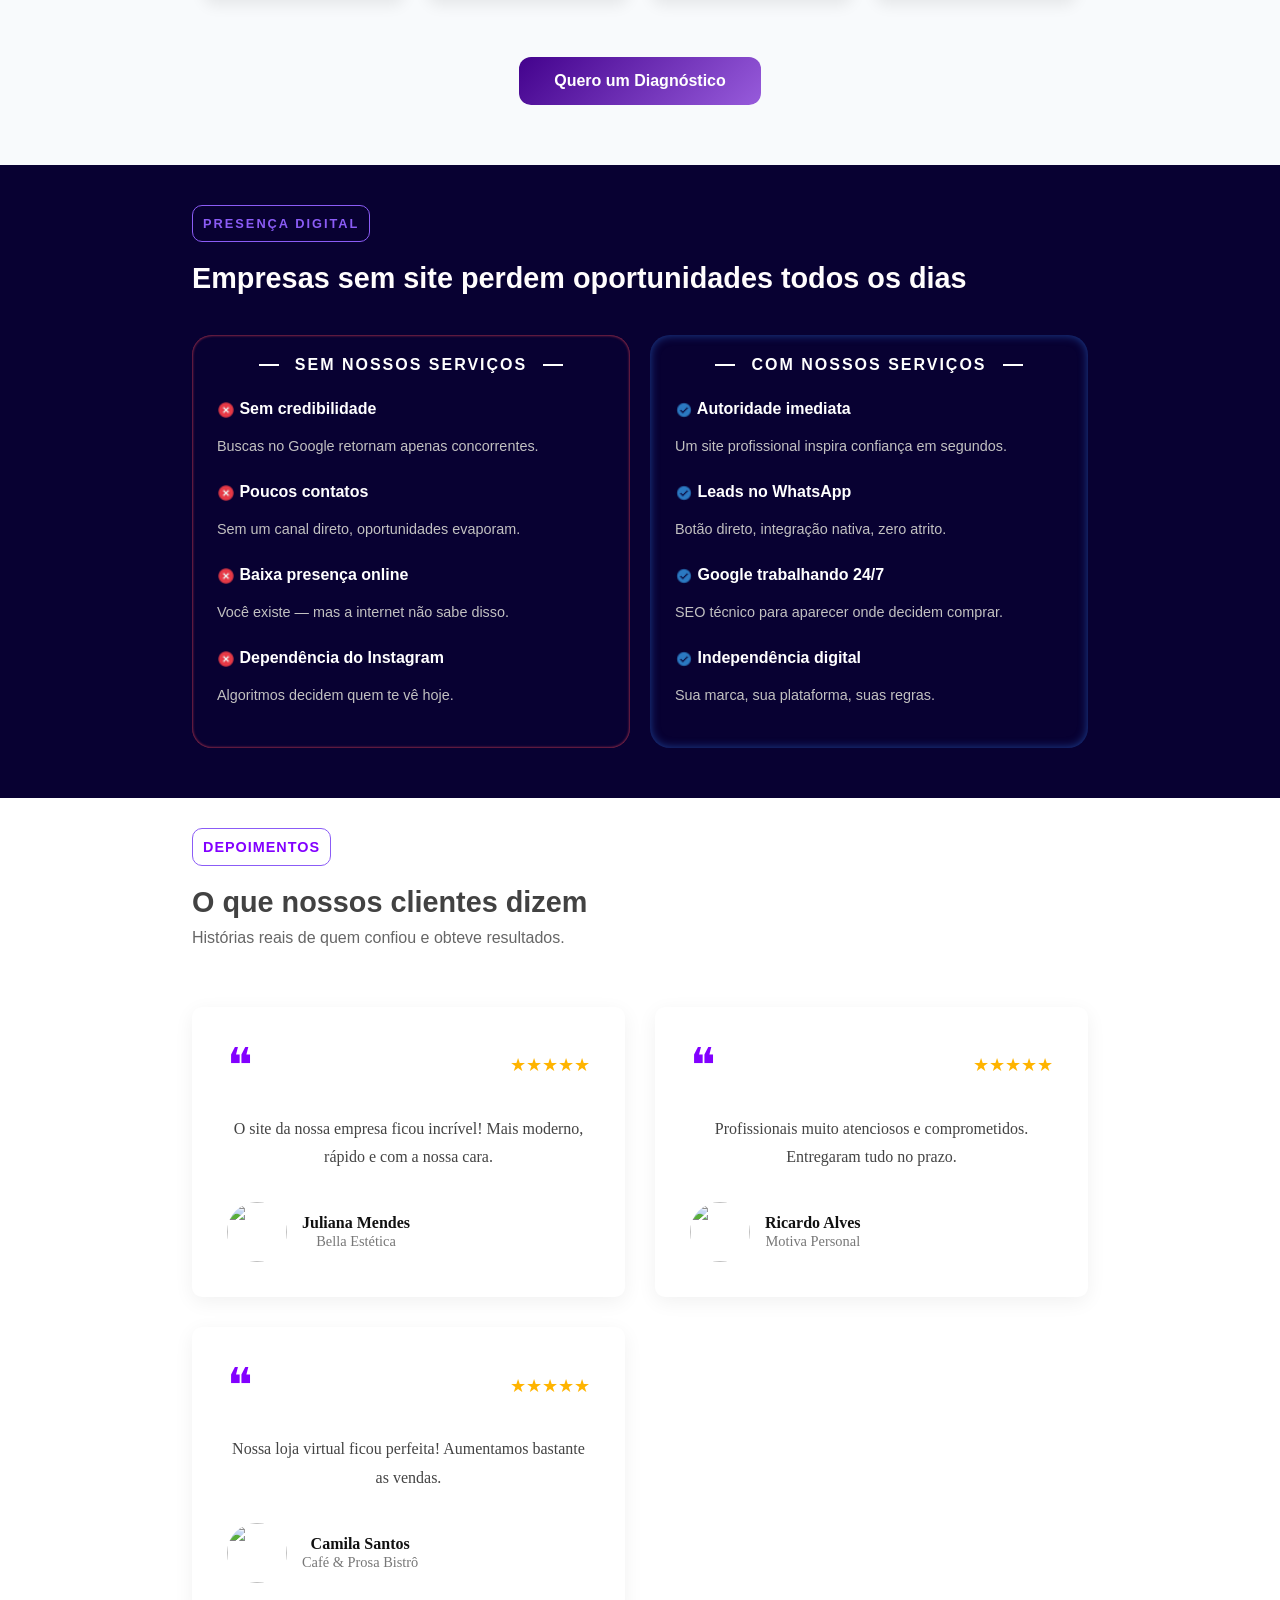
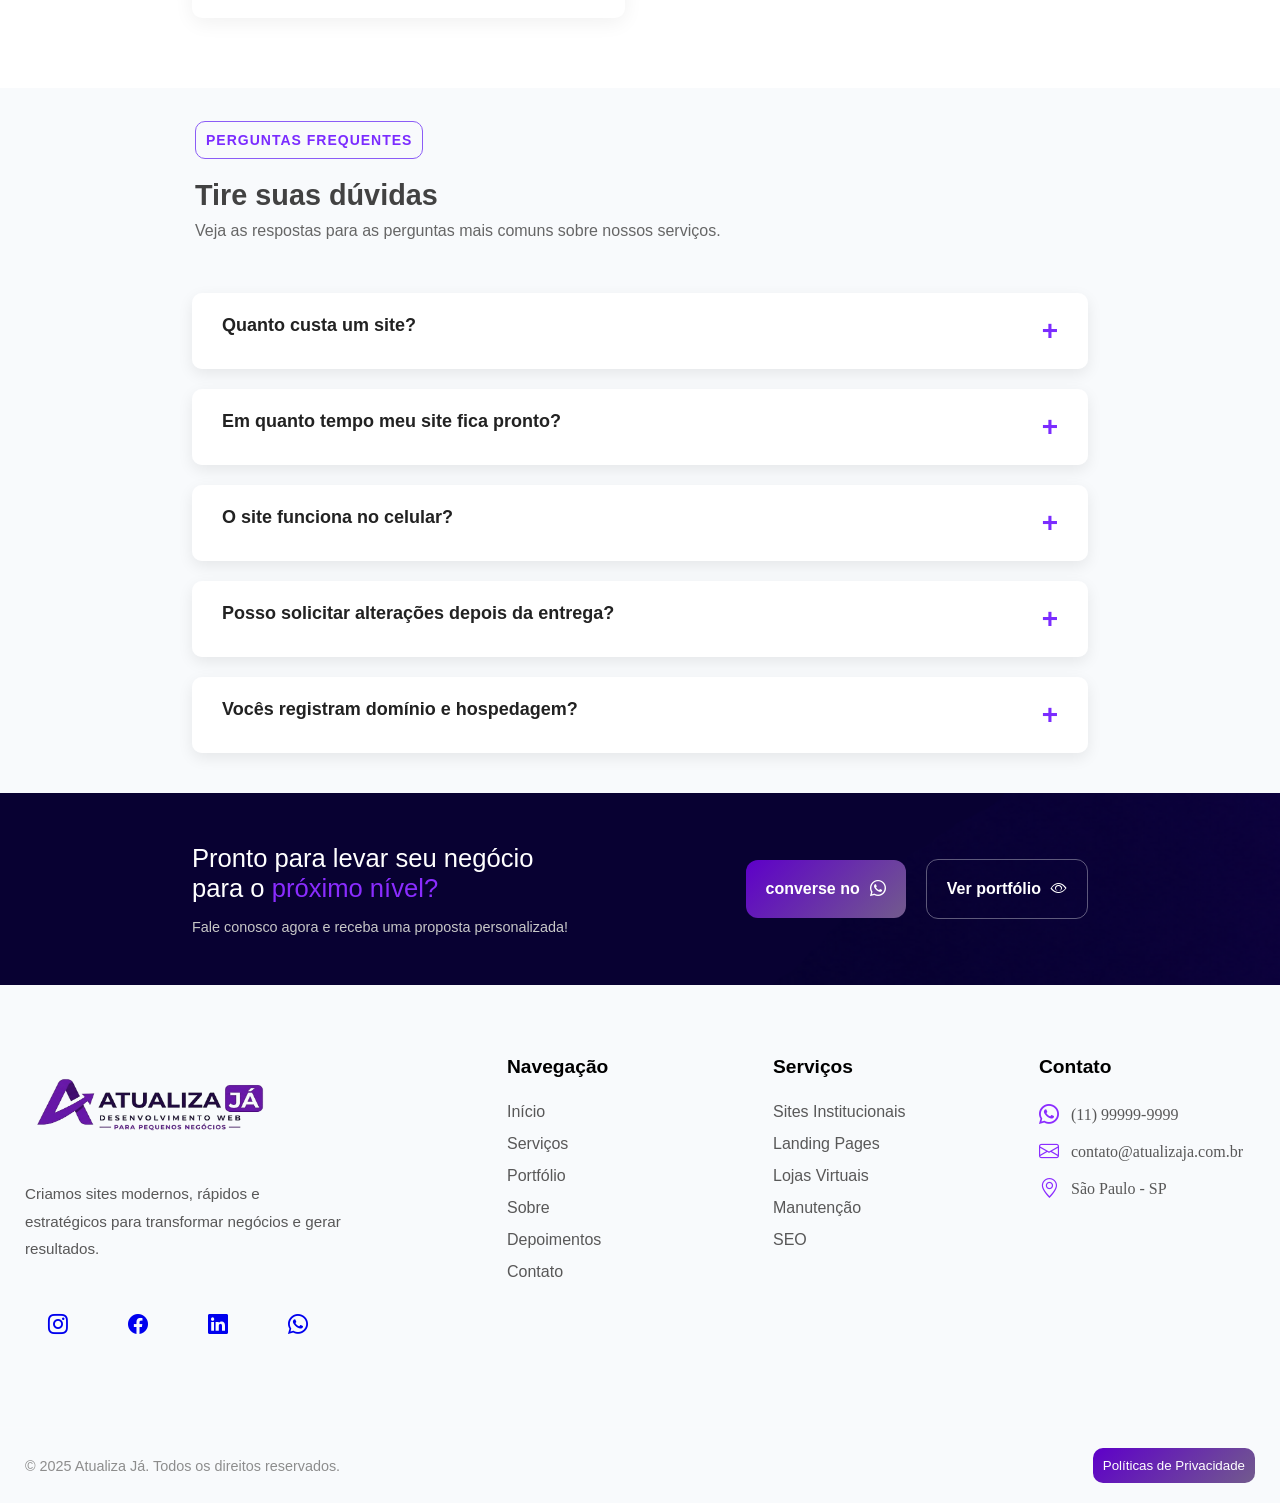
==== commit 17b74b5c: "Add files via upload" ====
--- a/index.html
+++ b/index.html
@@ -243,7 +243,7 @@
                         Soluções completas para o seu negócio
                     </h2>
 
-                    <p class="titulo-animado">
+                    <p class="alinhamento titulo-animado">
                         Sites modernos, rápidos e otimizados para gerar mais confiança,
                         autoridade e vendas para sua empresa.
                     </p>
@@ -441,7 +441,7 @@
             <div class="conteudo">
                 <div class="margin">
                     <span class="linha fade-esquerda"> PRESENÇA DIGITAL</span>
-                    <h1 class="alinhamento titulo-animado"> Empresas sem site perdem oportunidades todos os dias.</h1>
+                    <h1 class="alinhamento titulo-animado"> Empresas sem site perdem oportunidades todos os dias</h1>
                 </div>
                 <section class="detalhes-info ">
                     <div class="detalhes fade-esquerda">
@@ -895,90 +895,34 @@
     </main>
     <script>
 
-        // efeito para titulo
-
-        const titulos = document.querySelectorAll('.titulo-animado');
-
-        if (window.innerWidth <= 900) {
-
-            const observerTitulos = new IntersectionObserver((entradas) => {
-
-                entradas.forEach((entrada) => {
-
-                    if (entrada.isIntersecting) {
-                        entrada.target.classList.add('ativo');
-                        observerTitulos.unobserve(entrada.target);
-                    }
-
-                });
-
-            }, {
-                threshold: 0.5
-            });
-
-            titulos.forEach((titulo) => {
-                observerTitulos.observe(titulo);
-            });
-
-        }
-
-        //direita pra esquerda e esquerda pra direita
-
-        const elementoss = document.querySelectorAll(
-            '.fade-esquerda, .fade-direita'
-        );
-
-        if (window.innerWidth <= 2900) {
-
-            const observer = new IntersectionObserver((entradas) => {
-
-                entradas.forEach((entrada) => {
-
-                    if (entrada.isIntersecting) {
-
-                        entrada.target.classList.add('ativo');
-
-                        observer.unobserve(entrada.target);
-
-                    }
-
-                });
-
-            }, {
-                threshold: 0.15
-            });
-
-            elementoss.forEach((elemento) => {
-                observer.observe(elemento);
-            });
-
-        }
-
-        // Efeito Fad in
-        const elementos = document.querySelectorAll('.fade-mobile');
-
-        const observer = new IntersectionObserver((entradas) => {
-
-            entradas.forEach((entrada) => {
-
-                if (entrada.isIntersecting) {
-                    entrada.target.classList.add('ativo');
-                    observer.unobserve(entrada.target);
-                }
-
-            });
-
-        }, {
-            threshold: 0.15
+      
+document.addEventListener("DOMContentLoaded", () => {
+
+    const elementos = document.querySelectorAll(
+        ".fade-mobile, .fade-esquerda, .fade-direita, .titulo-animado"
+    );
+
+    const observer = new IntersectionObserver((entradas) => {
+
+        entradas.forEach((entrada) => {
+
+            if (entrada.isIntersecting) {
+                entrada.target.classList.add("ativo");
+                observer.unobserve(entrada.target);
+            }
+
         });
 
-        if (window.innerWidth <= 900) {
-
-            elementos.forEach((elemento) => {
-                observer.observe(elemento);
-            });
-
-        }
+    }, {
+        threshold: 0.15
+    });
+
+    elementos.forEach((elemento) => {
+        observer.observe(elemento);
+    });
+
+});
+
         // Efeito Box contagem caixa de texto
 
         document.addEventListener("DOMContentLoaded", () => {
--- a/style.css
+++ b/style.css
@@ -3,65 +3,150 @@
     padding: 0;
 }
 
+
+/* TESTE DE CORREÇÃO DE OVERFLOW MOBILE */
+
+@media (max-width: 900px) {
+
+    html,
+    body {
+        width: 100%;
+        max-width: 100%;
+        overflow-x: clip;
+    }
+
+    body {
+        position: relative;
+    }
+
+    section,
+    header,
+    footer,
+    main {
+        max-width: 100%;
+    }
+
+    img,
+    video,
+    iframe {
+        max-width: 100%;
+    }
+
+}
+
+/* Impede imagens e vídeos de ultrapassarem seus containers */
+
+img,
+iframe,
+video {
+    max-width: 100%;
+}
+
+/* Ajuste do conteúdo principal do banner */
+
+.info-baner {
+    box-sizing: border-box;
+    max-width: 80%;
+    padding-left: clamp(20px, 5vw, 80px);
+}
+
+/* Ajuste dos títulos */
+
+.titulo {
+    box-sizing: border-box;
+}
+
+/* Ajuste dos indicadores */
+
+.stats-container {
+    box-sizing: border-box;
+}
+
+
 html {
     scroll-behavior: smooth;
 }
 
-/* Fade In somente no mobile e tablets */
-@media (max-width: 900px) {
-
-    .fade-mobile {
-        opacity: 0;
-        transform: translateY(30px);
-        transition: opacity 0.8s ease, transform 0.8s ease;
-    }
-
-    .fade-mobile.ativo {
+
+/* ================================
+   FADE IN VERTICAL
+================================ */
+
+.fade-mobile {
+    opacity: 0;
+    transform: translateY(30px);
+    transition: opacity 0.8s ease, transform 0.8s ease;
+}
+
+.fade-mobile.ativo {
+    opacity: 1;
+    transform: translateY(0);
+}
+
+
+/* ================================
+   FADE IN DA ESQUERDA
+================================ */
+
+.fade-esquerda {
+    opacity: 0;
+    transform: translateX(-50px);
+    transition: opacity 0.8s ease, transform 0.8s ease;
+}
+
+
+/* ================================
+   FADE IN DA DIREITA
+================================ */
+
+.fade-direita {
+    opacity: 0;
+    transform: translateX(50px);
+    transition: opacity 0.8s ease, transform 0.8s ease;
+}
+
+
+/* ================================
+   ESTADO FINAL
+================================ */
+
+.fade-esquerda.ativo,
+.fade-direita.ativo {
+    opacity: 1;
+    transform: translateX(0);
+}
+
+
+/* ================================
+   ANIMAÇÃO DOS TÍTULOS
+================================ */
+
+.titulo-animado {
+    opacity: 0;
+    transform: translateY(25px);
+    transition: opacity 0.8s ease,
+                transform 0.8s ease;
+}
+
+.titulo-animado.ativo {
+    opacity: 1;
+    transform: translateY(0);
+}
+
+
+/* ================================
+   ACESSIBILIDADE
+================================ */
+
+@media (prefers-reduced-motion: reduce) {
+    .fade-mobile,
+    .fade-esquerda,
+    .fade-direita,
+    .titulo-animado {
         opacity: 1;
-        transform: translateY(0);
-    }
-
-}
-
-@media (max-width: 2900px) {
-
-    /* Surge da esquerda para a direita */
-    .fade-esquerda {
-        opacity: 0;
-        transform: translateX(-50px);
-        transition: opacity 0.8s ease, transform 0.8s ease;
-    }
-
-    /* Surge da direita para a esquerda */
-    .fade-direita {
-        opacity: 0;
-        transform: translateX(50px);
-        transition: opacity 0.8s ease, transform 0.8s ease;
-    }
-
-    /* Estado final das animações */
-    .fade-esquerda.ativo,
-    .fade-direita.ativo {
-        opacity: 1;
-        transform: translateX(0);
-    }
-
-}
-
-@media (max-width: 900px) {
-
-    .titulo-animado {
-        opacity: 0;
-        transform: translateY(25px);
-        transition: opacity 0.8s ease,
-                    transform 0.8s ease;
-    }
-
-    .titulo-animado.ativo {
-        opacity: 1;
-        transform: translateY(0);
-    }
-
+        transform: none;
+        transition: none;
+    }
 }
 
 /*Formatação do menu*/
@@ -360,7 +445,7 @@
 
 .info-baner {
     /* Deixa 40% da direita livres para o rapaz com notebook não encostar nos ícones */
-    max-width: 80%; 
+    max-width: 75%; 
     position: relative; /* Mantém o fluxo natural dentro do cabeçalho */
     padding-top: 50px;
     padding-left: 80px;   /* Alinha com a margem esquerda da logo */
@@ -448,7 +533,7 @@
 @media (max-width:1440px) {
     .titulo {
         padding: 50px 0;
-        width: 75%;
+        width: 80%;
         text-align: left;
         margin: auto;
 
@@ -830,19 +915,18 @@
     text-transform: uppercase;
 
 }
-
-
-@media (max-width: 900px) {
-    .linha{
+.alinhamento{
+        text-align: left;
+    }
+
+.linha{
         text-align: left;
         display: block;
         width: fit-content;
     }
 
-    .alinhamento{
-        text-align: left;
-    }
-}
+    
+
 
 
 .linha-branca {
@@ -887,13 +971,11 @@
 
 .aj-titulo {
     padding-top: 10px;
-    margin: auto;
-
+  
 }
 
 /* HEADER */
 .aj-header {
-    text-align: center;
     padding: 5px;
 }
 
@@ -929,7 +1011,6 @@
     margin-top: 15px;
     text-align: left;
     max-width: 700px;
-    margin-inline: auto;
     color: #666;
     line-height: 1.6;
 }
@@ -1131,10 +1212,8 @@
 /* Contentor principal dos indicadores */
 .stats-container {
     display: flex;
-    width: 90%;
-    padding: 10px;
-    text-align: left;
-    margin: left;
+    width: 100%;
+    align-items: left;
 
 }
 
@@ -1144,7 +1223,7 @@
     position: relative;
     display: flex;
     flex-direction: column;
-    text-align: center;
+    text-align: left;
     
 }
 
@@ -1664,7 +1743,7 @@
 .institucional h1 {
     font-family: "Poppins", sans-serif;
     font-size: 1.8rem;
-    font-weight: 700;
+    font-weight: 600;
     color: #fffdfd;
     margin: 10px 0;
 }
@@ -1938,7 +2017,6 @@
     font-family: "Poppins", sans-serif;
     color: #666;
     max-width: 600px;
-    margin: auto;
     text-align: left;
 }
 
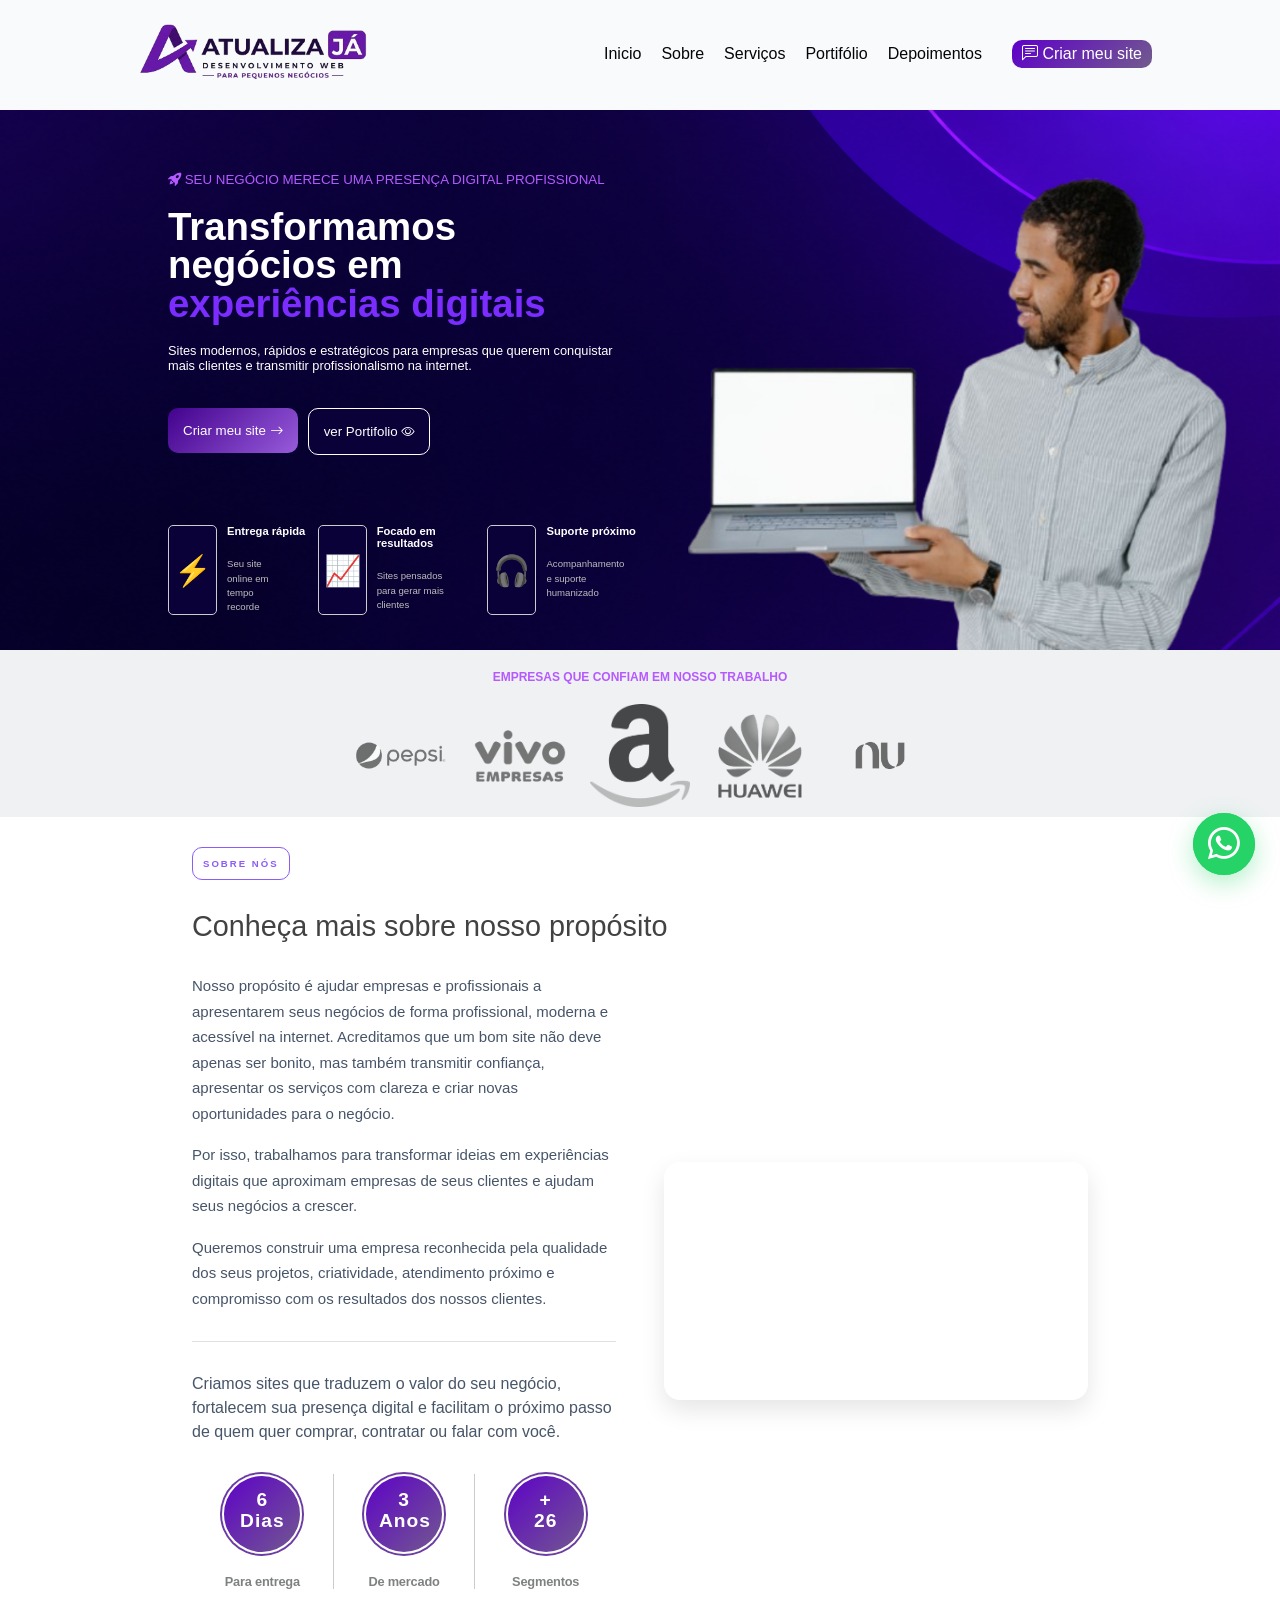
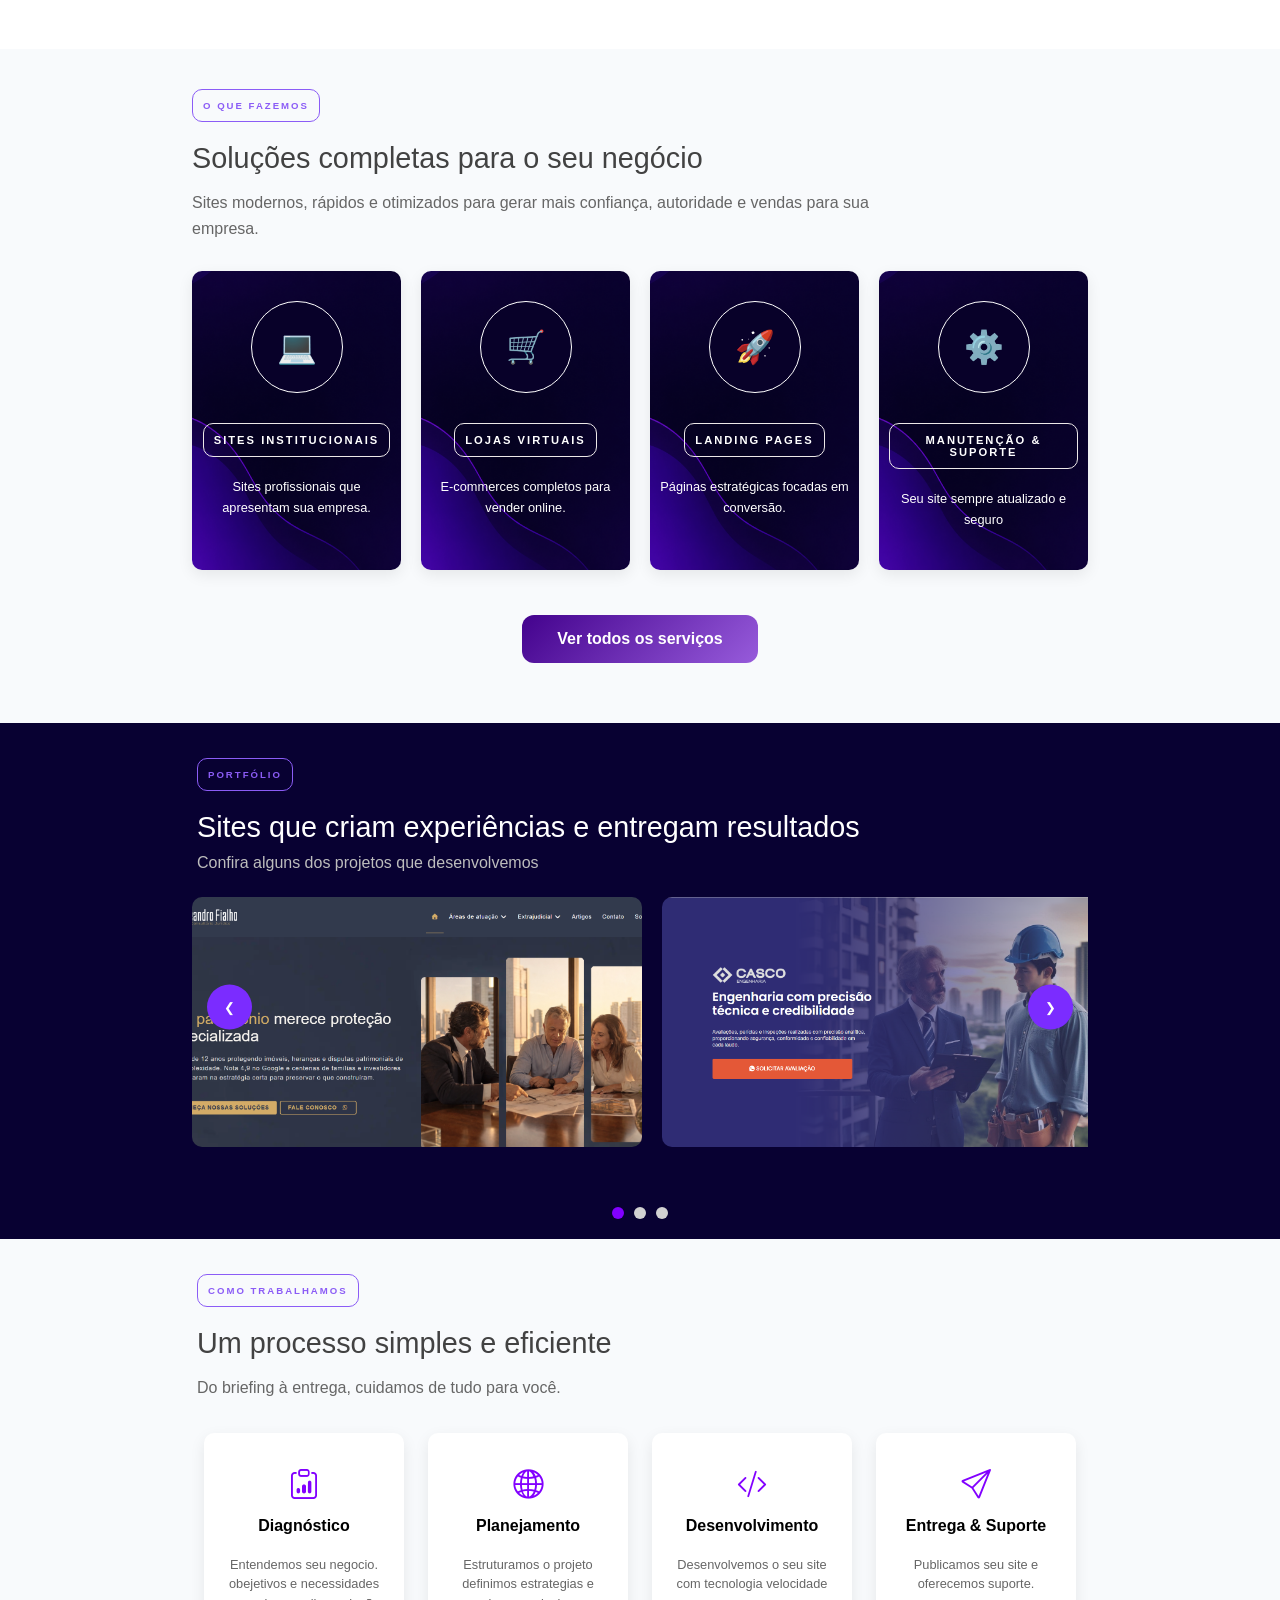
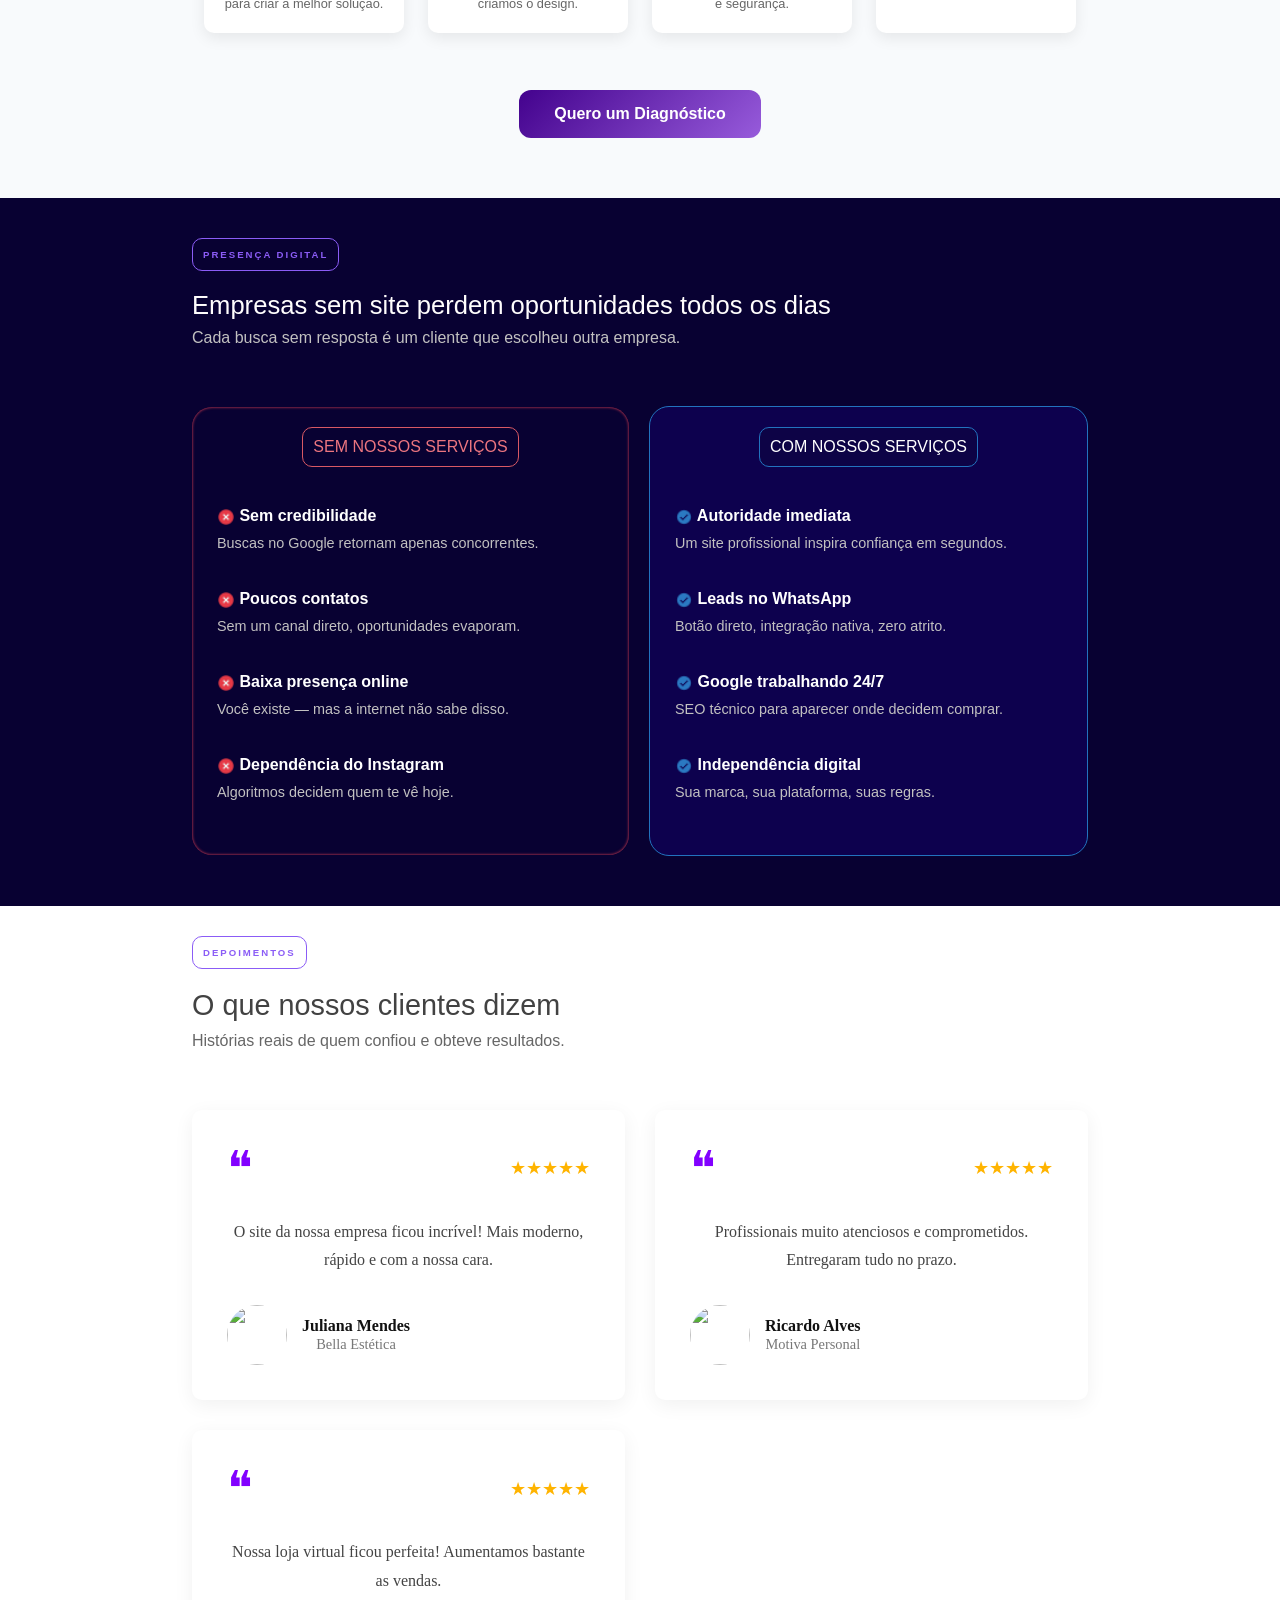
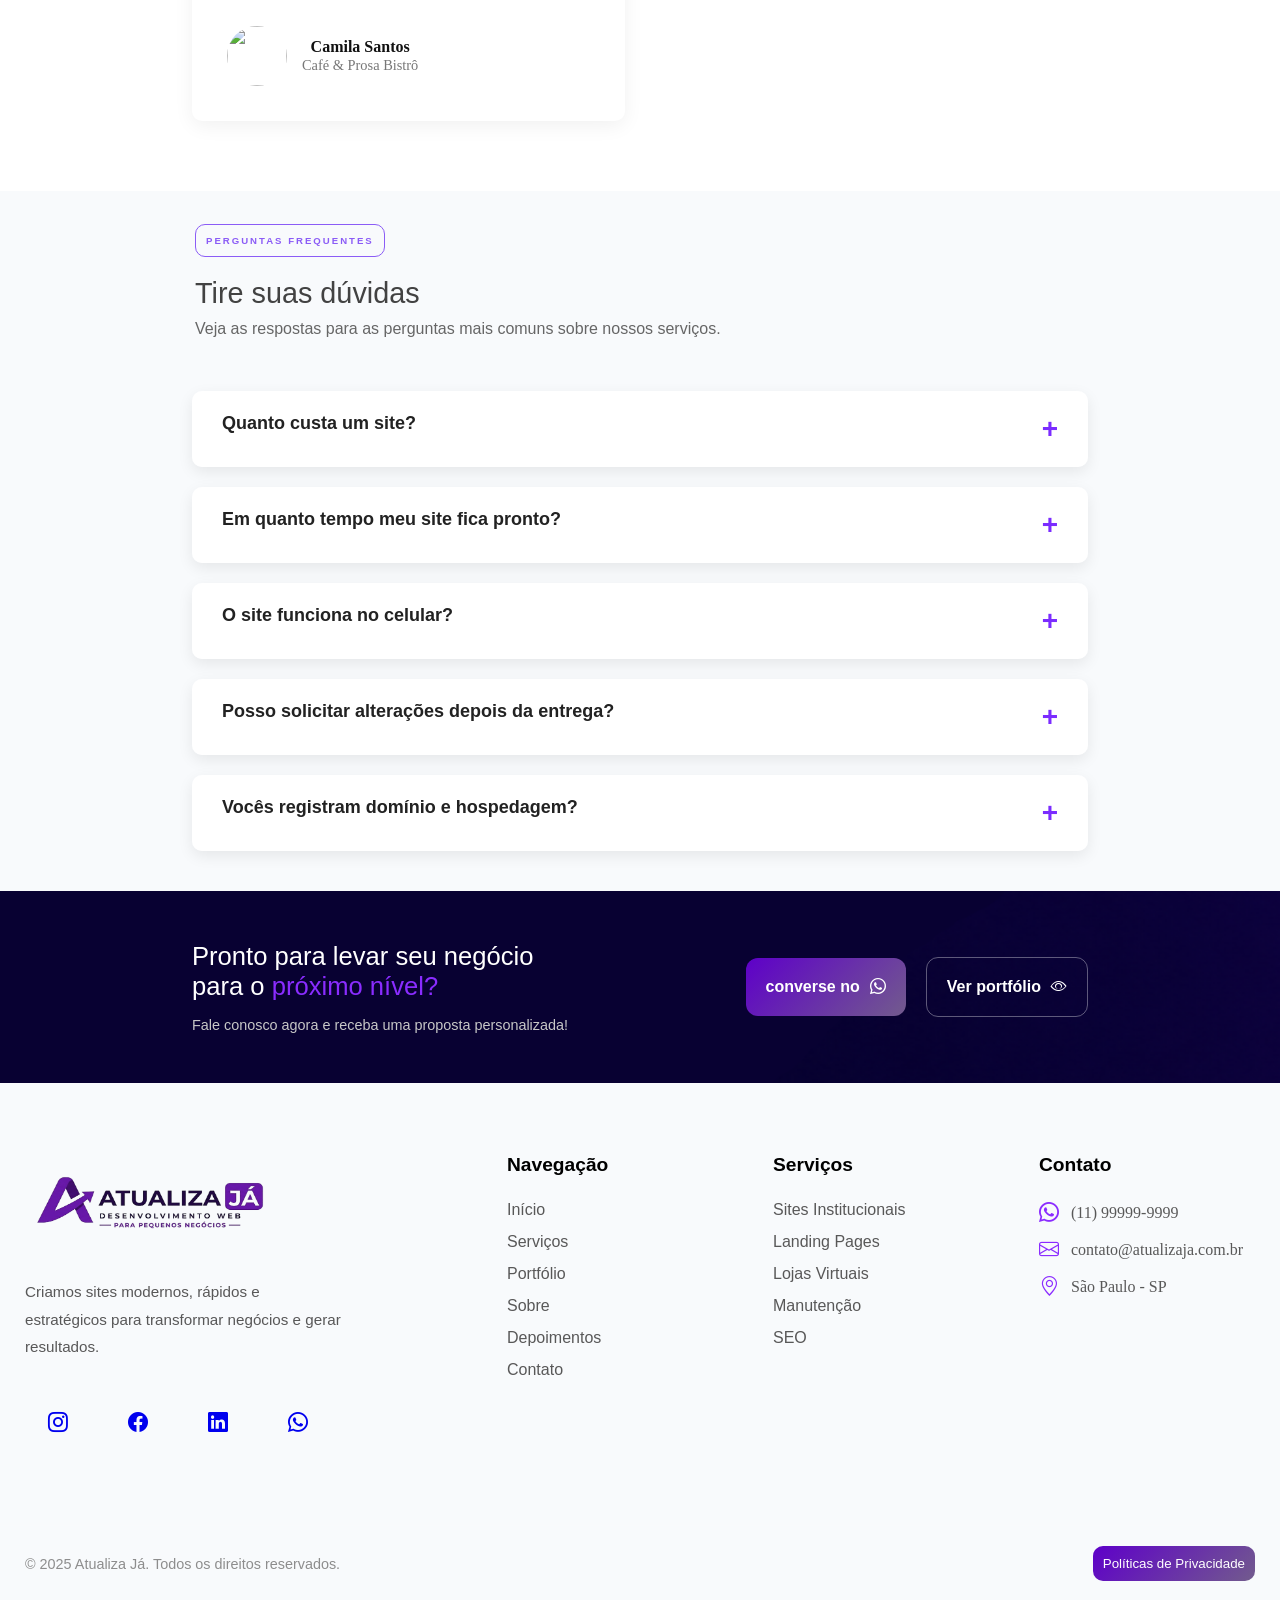
==== commit 6f864992: "Add files via upload" ====
--- a/index.html
+++ b/index.html
@@ -391,7 +391,7 @@
         <section class="trabalho">
             <div class="conteudo">
                 <div class="margin">
-                    <span class="oque-fazemos linha fade-esquerda"> COMO TRABALHAMOS</span>
+                    <span class="linha fade-esquerda"> como trabalhamos</span>
                     <h1 class="alinhamento titulo-animado">Um processo simples e eficiente</h1>
                     <p class="titulo-animado">Do briefing à entrega, cuidamos de tudo para você.</p>
                 </div>
@@ -442,11 +442,12 @@
                 <div class="margin">
                     <span class="linha fade-esquerda"> PRESENÇA DIGITAL</span>
                     <h1 class="alinhamento titulo-animado"> Empresas sem site perdem oportunidades todos os dias</h1>
+                    <p class="alinhamento"> Cada busca sem resposta é um cliente que escolheu outra empresa.</p>
                 </div>
                 <section class="detalhes-info ">
                     <div class="detalhes fade-esquerda">
 
-                        <h1 class="linha-branca"> SEM NOSSOS SERVIÇOS</h1>
+                        <h1 class="linha-institucionalver"> SEM NOSSOS SERVIÇOS</h1>
 
                         <div>
                             <h2 class="icone-inline"><img src="img/excluir.png"> Sem credibilidade</h2>
@@ -485,7 +486,7 @@
 
                     <div class="futuro fade-direita">
 
-                        <h1 class="linha-branca"> COM NOSSOS SERVIÇOS</h1>
+                        <h1 class="linha-institucionalazul">COM NOSSOS SERVIÇOS</h1>
 
                         <div>
                             <h2 class="icone-inline"> <img src="img/caixa-de-selecao.png"> Autoridade imediata</h2>
--- a/style.css
+++ b/style.css
@@ -418,19 +418,6 @@
 
 }
 
-.conteudo {
-    margin-top: 20px;
-    margin: auto;
-    width: 70%;
-}
-
-@media(max-width:900px) {
-    .conteudo {
-        margin: auto;
-        width: 90%;
-    }
-}
-
 .cabecalho {
     padding-top: 100px;
     padding-bottom: 10px;
@@ -440,8 +427,34 @@
     background-repeat: no-repeat;
     background-size: cover;
     position: relative;
-
-}
+}
+
+.conteudo {
+    margin-top: 20px;
+    margin: auto;
+    width: 70%;
+}
+
+@media(max-width:900px) {
+.conteudo {
+    margin: auto;
+    width: 90%;
+ }
+    
+.cabecalho {
+    padding-top: 100px;
+    padding-bottom: 10px;
+    width: 100%;
+    height: 100%;
+    background-image: url("img/fundo-mobile.png");
+    background-repeat: no-repeat;
+    background-size: cover;
+    position: relative;
+
+}
+}
+
+
 
 .info-baner {
     /* Deixa 40% da direita livres para o rapaz com notebook não encostar nos ícones */
@@ -496,15 +509,15 @@
         
         /* Aumenta a altura da área e a escala da imagem para o rapaz crescer */
         height: 100%; 
-        padding-top: 70px;
+        padding-top: 100px;
         margin-bottom: 0 !important;
         padding-bottom: 0 !important;
 
         /* 220% compensa a área transparente da imagem e deixa o rapaz grande na tela */
-        background-size: 250% auto; 
+        background-size: 280% auto; 
         
         /* 'bottom' trava a base dele colada no fim da div; '88%' centraliza ele */
-        background-position: 78% bottom !important; 
+        background-position: 76% bottom !important; 
     }
 }
 
@@ -708,7 +721,7 @@
 
     .info-baner {
         width: 100%;
-        max-height: 800px;
+        max-height: 780px;
         margin-bottom: 0px;
         padding: 0;
         display: flex;
@@ -722,6 +735,7 @@
         width: 100%;
         text-align: left;
         margin: auto;
+        line-height: 0.9;
     }
 
 
@@ -747,7 +761,7 @@
     }
 
     .titulo h1 span {
-        color: #5e00c9;
+        color: #7a11f3;
         font-size: 2.5rem;
         font-weight: bolder;
     }
@@ -906,9 +920,8 @@
     display: inline-block;
     align-items: center;
     justify-content: center;
-    gap: 16px;
     /* Espaçamento entre o texto e as linhas */
-    font-size: 0.8rem;
+    font-size: 0.6rem;
     font-weight: 700;
     letter-spacing: 2px;
     /* Espaço entre as letras */
@@ -923,37 +936,39 @@
         text-align: left;
         display: block;
         width: fit-content;
-    }
-
-    
-
-
-
-.linha-branca {
-    font-family: "Poppins", sans-serif;
-    color: #ffff;
-    letter-spacing: 1px;
-    display: flex;
-    align-items: center;
-    justify-content: center;
-    gap: 16px;
+}
+
+
+.linha-institucionalazul {
+    font-family: "Poppins", sans-serif;
+    color: #fff !important;
+    border: 1px solid #2273BE;
+    background-color: #0d0346;
+    padding: 10px;
+    border-radius: 10px;
+    margin: 0px auto;
+    display: inline-block;
+
     /* Espaçamento entre o texto e as linhas */
-    font-size: 0.9rem;
+    font-size: 0.7rem;
+    font-weight: 800;
+    /* Espaço entre as letras */
+}
+
+
+.linha-institucionalver {
+    font-family: "Poppins", sans-serif;
+    color: #ec757f !important;
+    border: 0.1px solid #d85964;
+    padding: 10px;
+    border-radius: 10px;
+    margin: 0px auto;
+    display: inline-block;
+
+    /* Espaçamento entre o texto e as linhas */
+    font-size: 0.6rem;
     font-weight: 600;
-    letter-spacing: 2px;
     /* Espaço entre as letras */
-    text-transform: uppercase;
-}
-
-.linha-branca::before,
-.linha-branca::after {
-    content: "";
-    height: 2px;
-    /* Espessura da linha */
-    width: 20px;
-    /* Comprimento fixo da linha (troque por 'flex: 1' se quiser que ocupe toda a largura) */
-    background-color: #ffff;
-    /* Cor da linha */
 }
 
 /* Servicos prestados formatação */
@@ -983,7 +998,7 @@
 .aj-header h1 {
     font-family: "Poppins", sans-serif;
     color: #fff;
-    font-weight: 700;
+    font-weight: 500;
     font-size: 1.8rem;
     margin-top: 10px;
 }
@@ -1000,7 +1015,7 @@
 .aj-titulo h2 {
     font-family: "Poppins", sans-serif;
     margin-top: 10px;
-    font-weight: 700;
+    font-weight: 500;
     font-size: 1.8rem;
     color: #424242;
 ;
@@ -1127,6 +1142,8 @@
 /* Container que centraliza tudo no meio da página */
 .container {
     width: 70%;
+    height: 100%;
+    padding-bottom: 50px;
     /* Largura máxima na tela */
     margin: 0 auto;
     /* Centraliza horizontalmente na tela */
@@ -1161,7 +1178,7 @@
     padding-top: 10px;
     padding-bottom: 20px;
     font-family: "Plus Jakarta Sans", sans-serif;
-    font-weight: 700;
+    font-weight: 500;
     font-size: 1.8rem;
     color: #424242;
 }
@@ -1261,6 +1278,11 @@
     height: 50px;
     margin: auto;
     font-variant-numeric: tabular-nums;
+
+    /* Bordas */
+    box-shadow:
+        inset 0 0 0 2px #ffffff,
+        0 0 0 2px  #6B3CA2;
 }
 
 
@@ -1636,17 +1658,10 @@
 
 }
 
-.titulo-depoimentos span {
-    color: #8200ff;
-    font-weight: 700;
-    font-size: .9rem;
-    letter-spacing: 1px;
-}
-
 .titulo-depoimentos h1 {
     font-family: "Poppins", sans-serif;
     font-size: 1.8rem;
-    font-weight: 700;
+    font-weight: 500;
     color: #424242;
     margin: 10px 0;
 }
@@ -1742,14 +1757,14 @@
 
 .institucional h1 {
     font-family: "Poppins", sans-serif;
-    font-size: 1.8rem;
-    font-weight: 600;
+    font-size: 1.6rem;
+    font-weight: 200;
     color: #fffdfd;
-    margin: 10px 0;
+
 }
 
 .institucional p {
-    margin-top: 20px;
+    margin-top: 10px;
     width: 100%;
     font-family: "Poppins", sans-serif;
     line-height: 1;
@@ -1778,22 +1793,25 @@
     box-shadow: inset 0 0 3px #f84857;
     border-radius: 20px;
     padding: 20px;
+    margin: auto;
+    align-items: center;
 
 }
 
 .detalhes h1,
 .futuro h1 {
     font-family: "Google Sans", sans-serif;
-    color: #fff;
-    font-weight: 700;
     font-size: 1rem;
-    margin: 1px;
-    padding-bottom: 20px;
+    margin-bottom: 35px;
 
 }
 
 .detalhes div {
+    width: 100%;
     padding: 5px;
+    margin-bottom: 10px;
+    text-align: center;
+
 }
 
 .detalhes div h2 {
@@ -1811,7 +1829,8 @@
 
 .futuro {
     width: 100%;
-    box-shadow: inset 0 0 10px rgba(50, 127, 243, 0.5);
+    border: 1px solid #2273BE;
+    background-color: #0d014e;
     border-radius: 20px;
     padding: 20px;
     z-index: 1;
@@ -1829,6 +1848,7 @@
 
 .futuro div {
     padding: 5px;
+    margin-bottom: 10px;
 }
 
 .futuro div h2 {
@@ -1875,18 +1895,10 @@
     padding: 5px;
 }
 
-.oque-fazemos {
-    font-family: "Poppins", sans-serif;
-    color: #8200ff;
-    font-weight: bolder;
-    font-size: .9rem;
-    letter-spacing: 1px;
-}
-
 .trabalho h1 {
     font-family: "Poppins", sans-serif;
     font-size: 1.8rem;
-    font-weight: 700;
+    font-weight: 500;
     color: #424242;
     margin: 10px 0;
 }
@@ -1998,17 +2010,10 @@
     padding: 3px;
 }
 
-.faq-titulo span {
-    color: #7b2cff;
-    font-size: 14px;
-    font-weight: 700;
-    letter-spacing: 1px;
-}
-
 .faq-titulo h1 {
     font-family: "Poppins", sans-serif;
     font-size: 1.8rem;
-    font-weight: 700;
+    font-weight: 500;
     color: #424242;
     margin: 10px 0;
 }
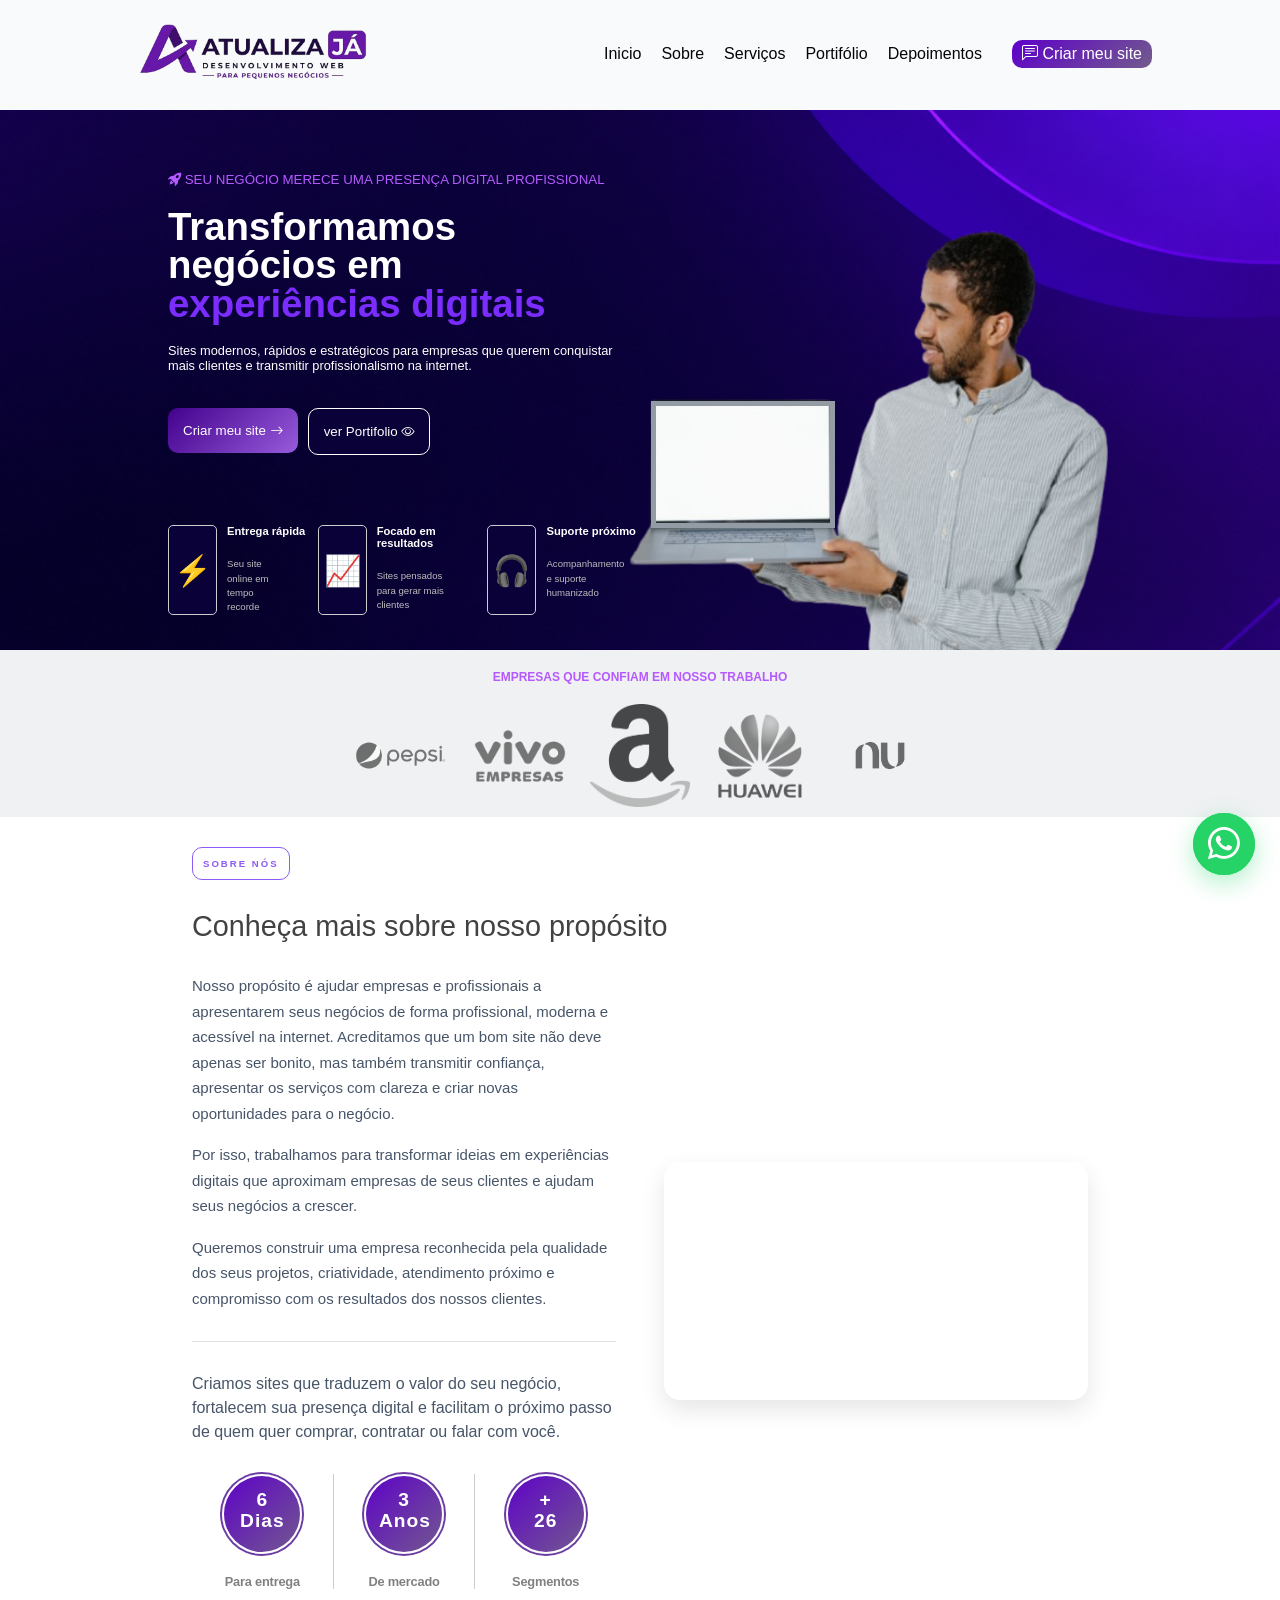
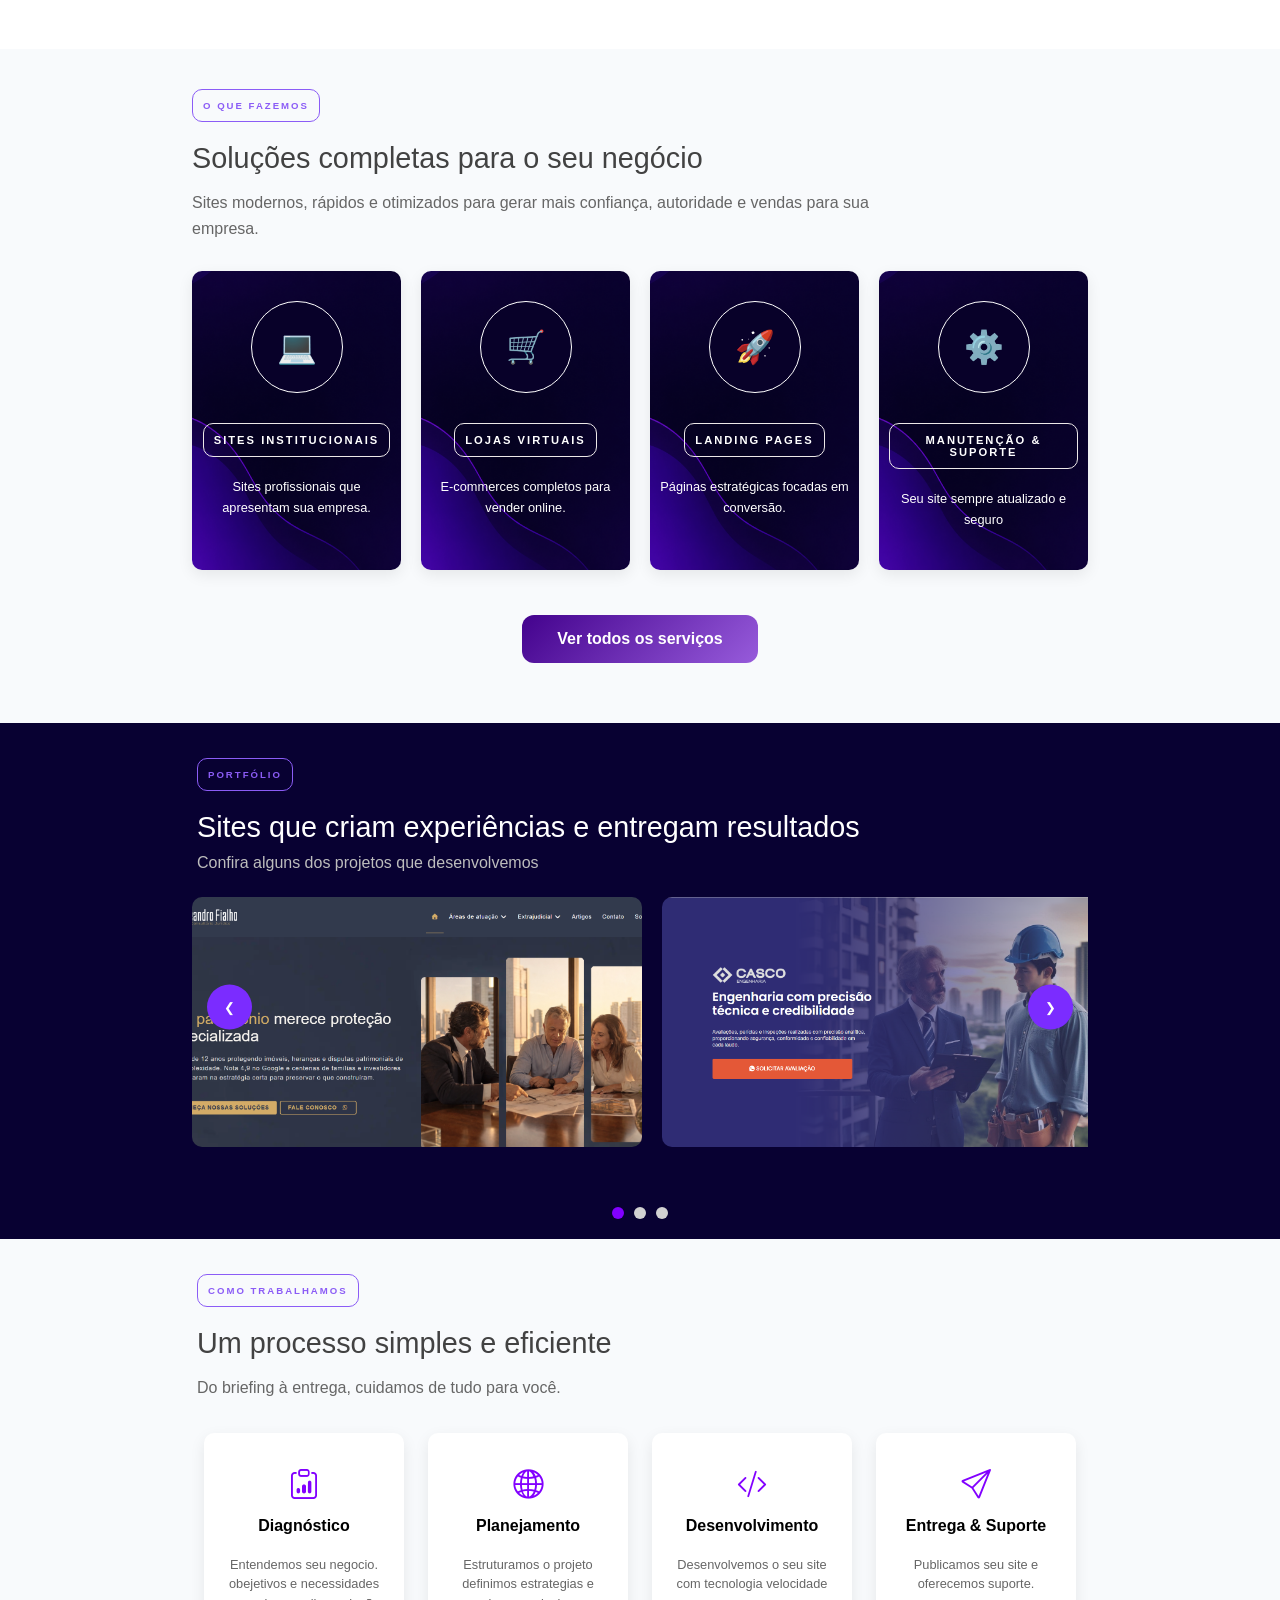
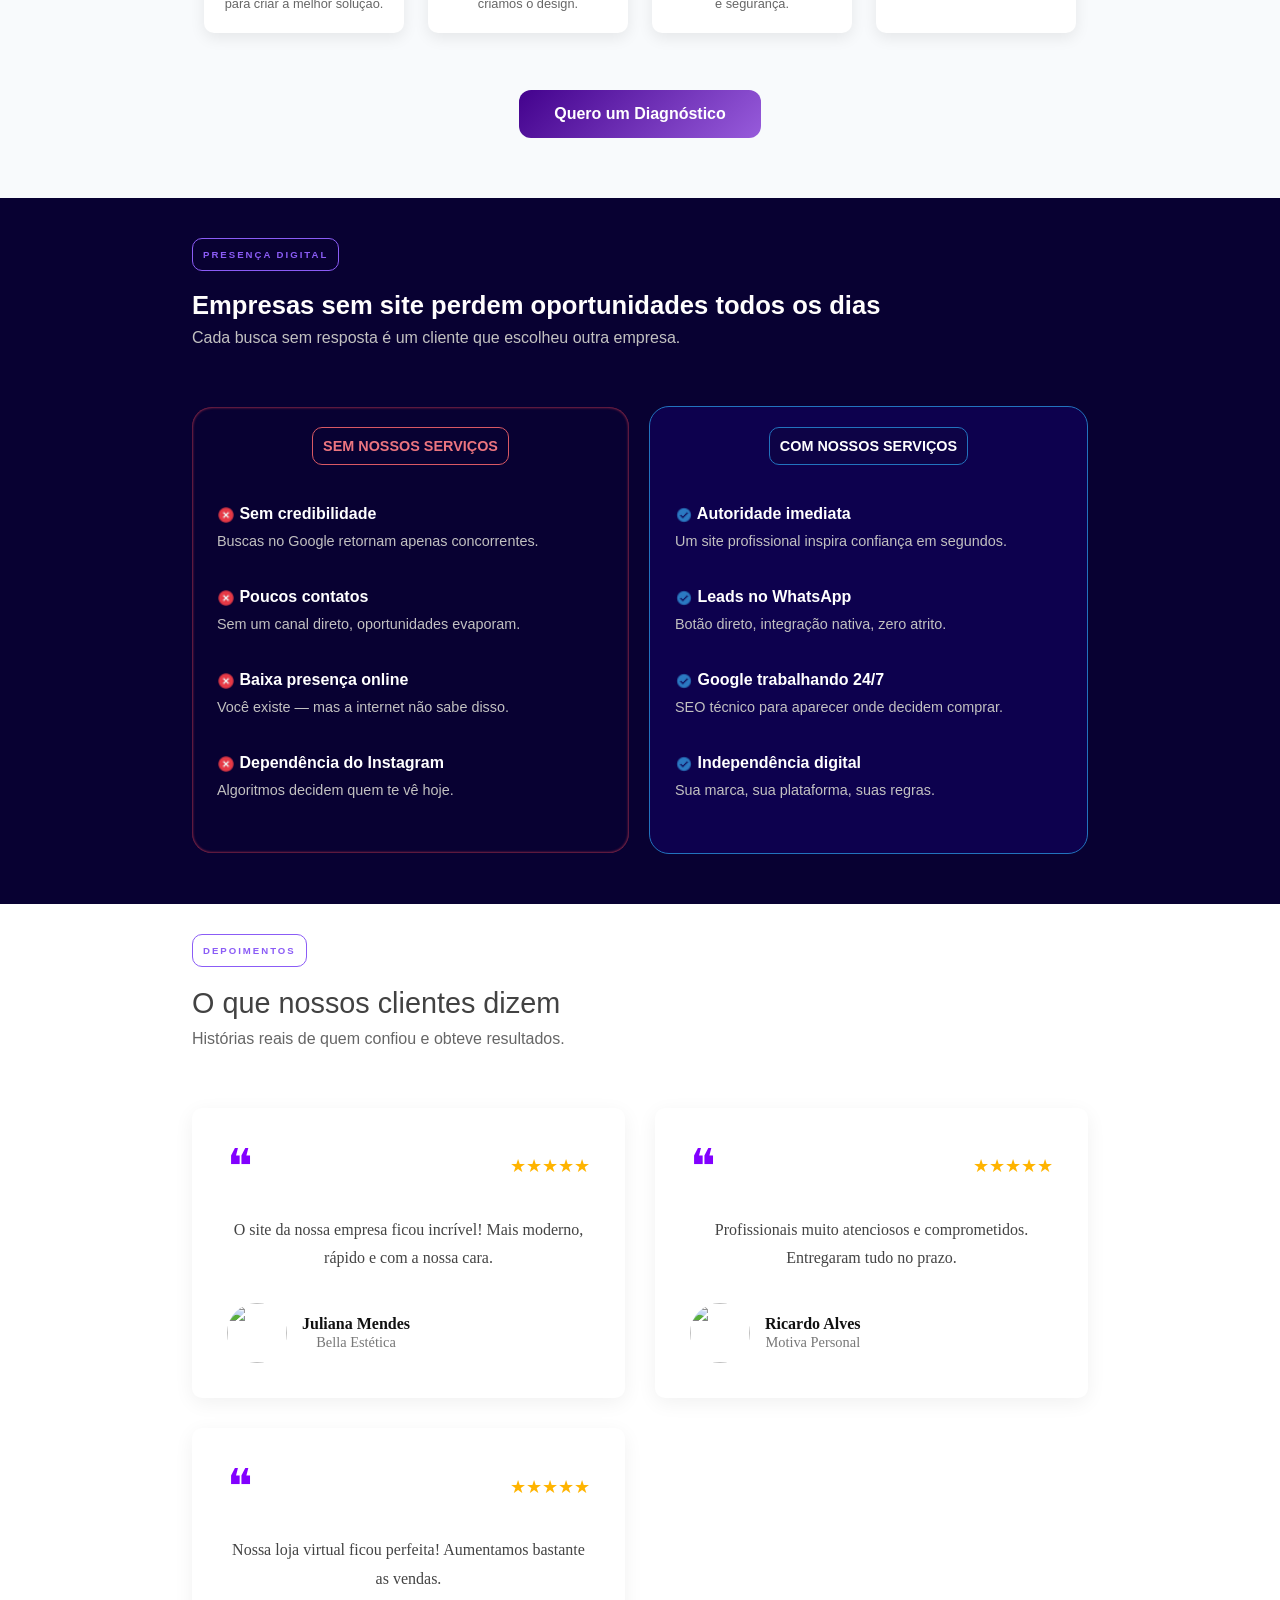
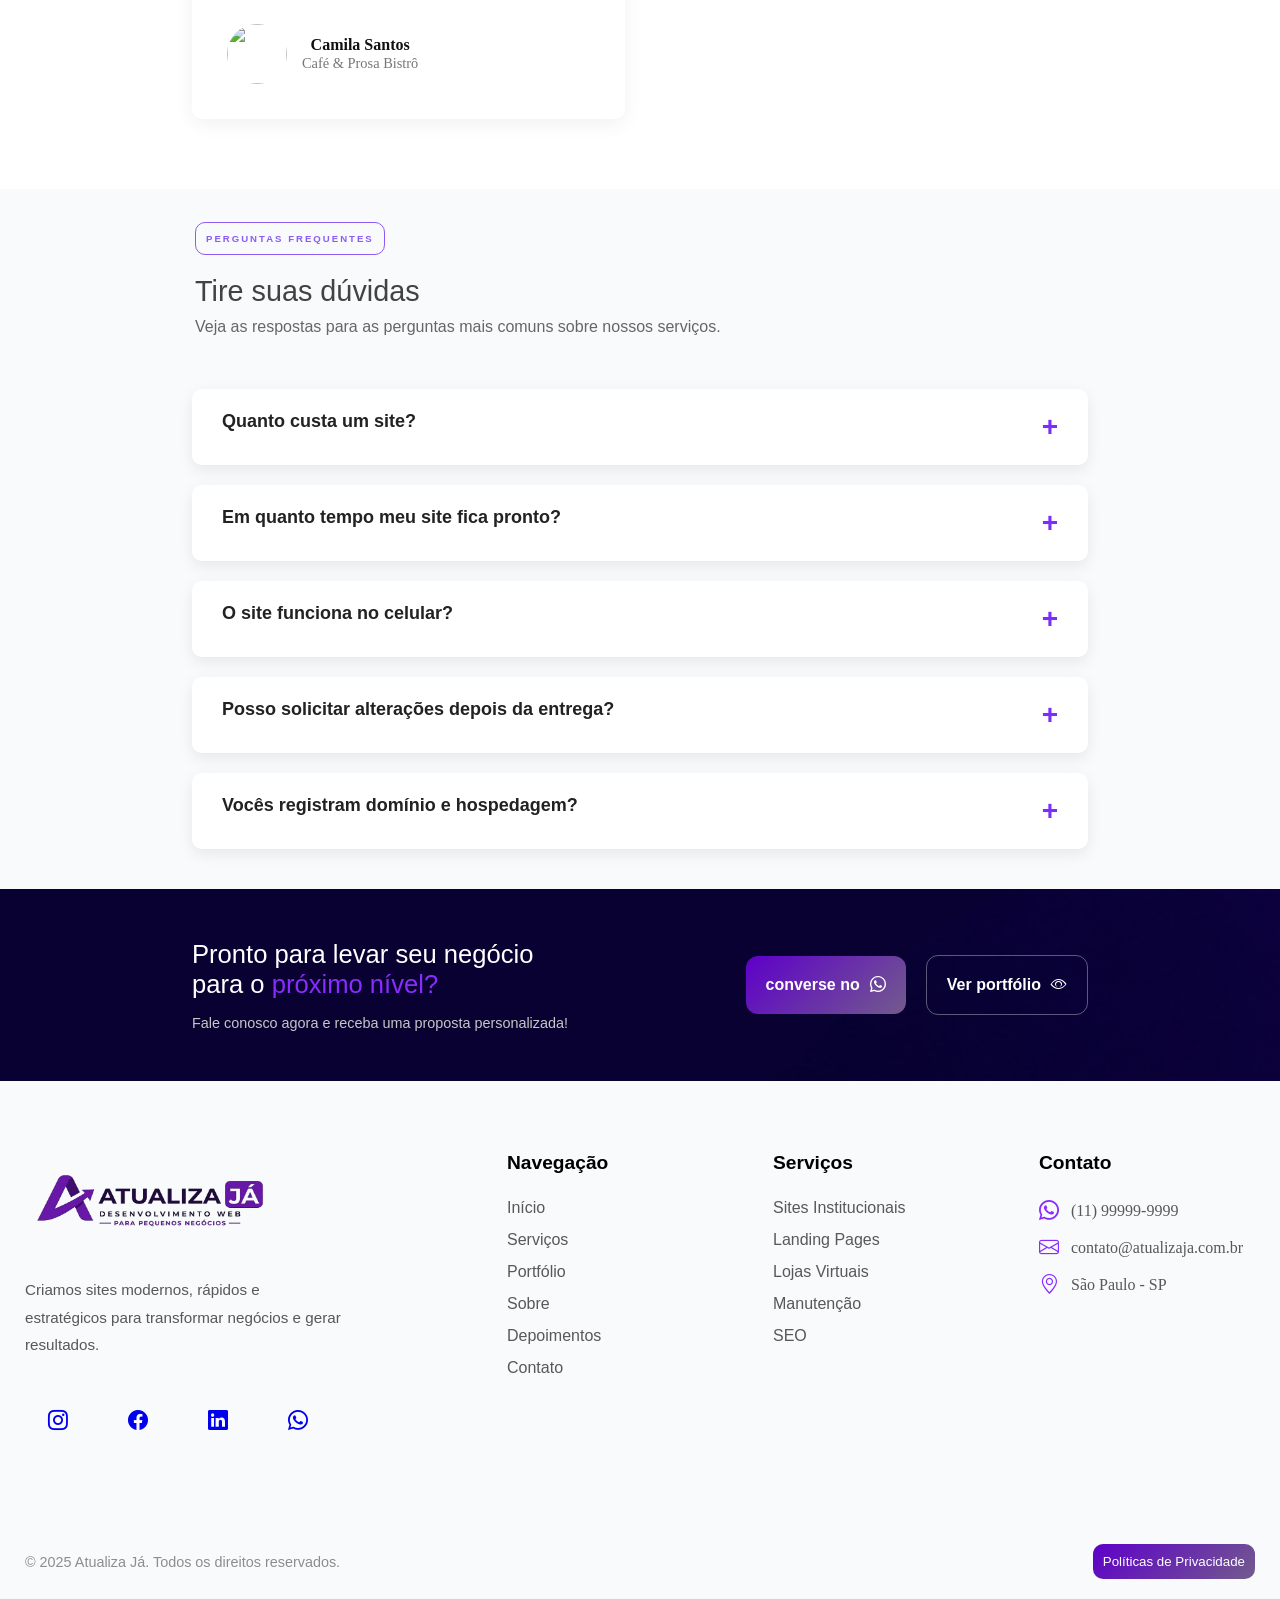
==== commit a3b7764a: "Add files via upload" ====
--- a/index.html
+++ b/index.html
@@ -128,9 +128,17 @@
                     </div>
                 </div>
             </div>
-            <div class="baner fade-mobile">
-                
+
+            <div class="baner notebook-container fade-mobile">
+                <img src="img/baner-txt.png" alt="Homem segurando notebook" class="notebook-img">
+
+                <!-- O vídeo travado dentro da tela branca -->
+                <video class="notebook-video" autoplay loop muted playsinline>
+                    <source src="img/video-info.mp4" type="video/mp4">
+                    Seu navegador não suporta vídeos.
+                </video>
             </div>
+            
         </section>
 
         <section class="empresas">
@@ -896,33 +904,33 @@
     </main>
     <script>
 
-      
-document.addEventListener("DOMContentLoaded", () => {
-
-    const elementos = document.querySelectorAll(
-        ".fade-mobile, .fade-esquerda, .fade-direita, .titulo-animado"
-    );
-
-    const observer = new IntersectionObserver((entradas) => {
-
-        entradas.forEach((entrada) => {
-
-            if (entrada.isIntersecting) {
-                entrada.target.classList.add("ativo");
-                observer.unobserve(entrada.target);
-            }
+
+        document.addEventListener("DOMContentLoaded", () => {
+
+            const elementos = document.querySelectorAll(
+                ".fade-mobile, .fade-esquerda, .fade-direita, .titulo-animado"
+            );
+
+            const observer = new IntersectionObserver((entradas) => {
+
+                entradas.forEach((entrada) => {
+
+                    if (entrada.isIntersecting) {
+                        entrada.target.classList.add("ativo");
+                        observer.unobserve(entrada.target);
+                    }
+
+                });
+
+            }, {
+                threshold: 0.15
+            });
+
+            elementos.forEach((elemento) => {
+                observer.observe(elemento);
+            });
 
         });
-
-    }, {
-        threshold: 0.15
-    });
-
-    elementos.forEach((elemento) => {
-        observer.observe(elemento);
-    });
-
-});
 
         // Efeito Box contagem caixa de texto
 
--- a/style.css
+++ b/style.css
@@ -125,7 +125,7 @@
     opacity: 0;
     transform: translateY(25px);
     transition: opacity 0.8s ease,
-                transform 0.8s ease;
+        transform 0.8s ease;
 }
 
 .titulo-animado.ativo {
@@ -139,6 +139,7 @@
 ================================ */
 
 @media (prefers-reduced-motion: reduce) {
+
     .fade-mobile,
     .fade-esquerda,
     .fade-direita,
@@ -427,6 +428,19 @@
     background-repeat: no-repeat;
     background-size: cover;
     position: relative;
+    overflow: hidden;
+}
+
+.info-baner {
+    /* Deixa 40% da direita livres para o rapaz com notebook não encostar nos ícones */
+    max-width: 75%;
+    position: relative;
+    /* Mantém o fluxo natural dentro do cabeçalho */
+    padding-top: 50px;
+    padding-left: 80px;
+    /* Alinha com a margem esquerda da logo */
+    text-align: left;
+    z-index: 100;
 }
 
 .conteudo {
@@ -435,92 +449,123 @@
     width: 70%;
 }
 
+
 @media(max-width:900px) {
-.conteudo {
-    margin: auto;
-    width: 90%;
- }
-    
-.cabecalho {
-    padding-top: 100px;
-    padding-bottom: 10px;
-    width: 100%;
-    height: 100%;
-    background-image: url("img/fundo-mobile.png");
-    background-repeat: no-repeat;
-    background-size: cover;
-    position: relative;
-
-}
-}
-
-
-
-.info-baner {
-    /* Deixa 40% da direita livres para o rapaz com notebook não encostar nos ícones */
-    max-width: 75%; 
-    position: relative; /* Mantém o fluxo natural dentro do cabeçalho */
-    padding-top: 50px;
-    padding-left: 80px;   /* Alinha com a margem esquerda da logo */
-    text-align: left;
-    z-index: 100;
-}
-
-.baner {
+
+
+    .cabecalho {
+        padding-top: 100px;
+        padding-bottom: 10px;
+        width: 100%;
+        height: 100%;
+        background-image: url("img/fundo-mobile.png");
+        background-repeat: no-repeat;
+        background-size: cover;
+        position: relative;
+    }
+
+    .info-baner {
+        /* Deixa 40% da direita livres para o rapaz com notebook não encostar nos ícones */
+        max-width: 90%;
+        height: 100%;
+        position: relative;
+        /* Mantém o fluxo natural dentro do cabeçalho */
+        padding-top: 50px;
+        /* Alinha com a margem esquerda da logo */
+        text-align: left;
+        z-index: 100;
+    }
+
+    .conteudo {
+        margin: auto;
+        width: 90%;
+    }
+
+}
+
+/* DESKTOP (acima de 1480px): imagem panorâmica ancorada na base direita */
+.baner.notebook-container {
     position: absolute;
     bottom: 0;
     right: 0;
-    width: 100%;
-    height: 100%;
-
-    background-image: url("img/baner-txt.png");
-    background-repeat: no-repeat;
-    background-size: 1600px auto;
-    background-position: 80% bottom;
-
+    width: 1600px; /* Mesma largura que você usava no background-size */
+    max-width: none;
+    height: auto;
     pointer-events: none;
     z-index: 1;
-}
-
-/* Ajuste específico para notebooks de até 1440px */
+    display: block;
+}
+
+.notebook-img {
+    width: 100%;
+    height: auto;
+    display: block;
+}
+
+
+/* 1. Coordenadas exatas da tela branca do notebook na imagem baner-txt.png */
+.notebook-video {
+    position: absolute;
+    top: 43.8%;      /* Sobe o vídeo para encaixar exatamente na tela branca */
+    left: 51.5%;     /* Alinha na horizontal da tela branca */
+    width: 12.2%;    /* Largura da tela branca */
+    height: 26.5%;   /* Altura da tela branca */
+    object-fit: cover;
+    z-index: 2;
+    border: 5px solid #939CA5;
+}
+
+/* NOTEBOOKS ATÉ 1480px (ex: 1366px e 1440px) */
 @media (max-width: 1480px) {
-    .baner {
-        background-size: 1600px auto; /* Mantém exata a proporção que você aplicou */
-        background-position: 35% bottom; /* Diminua entre 115% e 130% para puxar mais à esquerda */
-    }
-}
-
+    .baner.notebook-container {
+        position: absolute; /* Mantém absoluto para não quebrar o texto nem sumir */
+        width: 1420px;      /* Reduz levemente para caber bem em telas de 1366px/1440px */
+        right: -60px;       /* Puxa o rapaz para a direita para não encostar no texto */
+        bottom: 0;
+        max-width: none;
+
+    }
+    /* Como o vídeo está em % dentro de .baner, ele acompanha automaticamente! */
+}
+
+/* 2. MOBILE (até 900px) — Centraliza o notebook + rapaz e cola na base */
 @media (max-width: 900px) {
-    /* Deixa o cabeçalho crescer conforme a altura do texto + imagem */
-   .cabecalho{
+   /* 1. Tira o espaço extra do fundo do cabeçalho */
+    .cabecalho {
         height: auto !important;
         min-height: auto !important;
-        padding-bottom: 0 !important; /* Zera qualquer respiro inferior */
-        display: flex;
-        flex-direction: column;
-        justify-content: space-between;
-    }
-
-.baner {
+        padding-bottom: 0 !important;
+        overflow: hidden !important;
+        display: flex !important;
+        flex-direction: column !important;
+    }
+
+    /* 2. Aumenta a imagem do rapaz e cola ela na base do cabeçalho */
+    .baner.notebook-container {
         position: relative !important;
-        bottom: 0 !important;
-        right: auto;
-        width: 100%;
-        
-        /* Aumenta a altura da área e a escala da imagem para o rapaz crescer */
-        height: 100%; 
-        padding-top: 100px;
-        margin-bottom: 0 !important;
-        padding-bottom: 0 !important;
-
-        /* 220% compensa a área transparente da imagem e deixa o rapaz grande na tela */
-        background-size: 280% auto; 
-        
-        /* 'bottom' trava a base dele colada no fim da div; '88%' centraliza ele */
-        background-position: 76% bottom !important; 
-    }
-}
-
+        width: 290% !important;
+        max-width: none !important;
+        margin-left: -144% !important;
+        margin-top: -50px !important;
+        /* Puxa a imagem para baixo até o corte da camisa encostar na borda branca */
+        margin-bottom: -75% !important; 
+        padding: 0 !important;
+        right: auto !important;
+    }
+
+    /* 3. Encaixa o vídeo dentro da tela branca do notebook */
+    .baner.notebook-container .notebook-video {
+        position: absolute !important;
+        top: 24.3% !important;
+        left: 51.4% !important;
+        width: 12.0% !important;
+        height: 14.3% !important;
+        object-fit: cover !important;
+        border: 5px solid #939CA5;
+    }
+
+
+}
 
 /* Telas de alta resolução / 4K 
 @media (min-width: 1920px),
@@ -690,7 +735,6 @@
 
     .cabecalho {
         width: 100%;
-        height: 100% !important;
         flex-direction: column;
         text-align: center;
         margin: auto;
@@ -721,7 +765,7 @@
 
     .info-baner {
         width: 100%;
-        max-height: 780px;
+        max-height: 800px ;
         margin-bottom: 0px;
         padding: 0;
         display: flex;
@@ -928,14 +972,15 @@
     text-transform: uppercase;
 
 }
-.alinhamento{
-        text-align: left;
-    }
-
-.linha{
-        text-align: left;
-        display: block;
-        width: fit-content;
+
+.alinhamento {
+    text-align: left;
+}
+
+.linha {
+    text-align: left;
+    display: block;
+    width: fit-content;
 }
 
 
@@ -986,7 +1031,7 @@
 
 .aj-titulo {
     padding-top: 10px;
-  
+
 }
 
 /* HEADER */
@@ -1018,7 +1063,7 @@
     font-weight: 500;
     font-size: 1.8rem;
     color: #424242;
-;
+    ;
 }
 
 .aj-titulo p {
@@ -1241,7 +1286,7 @@
     display: flex;
     flex-direction: column;
     text-align: left;
-    
+
 }
 
 /* Divisores verticais entre as colunas */
@@ -1282,7 +1327,7 @@
     /* Bordas */
     box-shadow:
         inset 0 0 0 2px #ffffff,
-        0 0 0 2px  #6B3CA2;
+        0 0 0 2px #6B3CA2;
 }
 
 
@@ -1291,7 +1336,7 @@
     font-family: "Poppins", sans-serif;
     font-weight: 700;
     text-shadow: none;
-    
+
 }
 
 /* Texto descritivo inferior */
@@ -1758,7 +1803,7 @@
 .institucional h1 {
     font-family: "Poppins", sans-serif;
     font-size: 1.6rem;
-    font-weight: 200;
+    font-weight: 600;
     color: #fffdfd;
 
 }
@@ -1800,8 +1845,9 @@
 
 .detalhes h1,
 .futuro h1 {
+    font-weight: 600;
     font-family: "Google Sans", sans-serif;
-    font-size: 1rem;
+    font-size: .9rem;
     margin-bottom: 35px;
 
 }
@@ -1937,10 +1983,10 @@
     margin: 12px;
     border-radius: 10px;
     background-color: #fff;
-     transition: .3s;
-}
-
-.cartao:hover{
+    transition: .3s;
+}
+
+.cartao:hover {
     transform: translateY(-10px);
 }
 
@@ -2336,111 +2382,113 @@
 }
 
 /* Fundo escuro embaçado atrás do Lightbox */
-.btn-privacy{
+.btn-privacy {
     padding: 10px;
     border-radius: 10px;
     border: none;
     background: linear-gradient(135deg, #5e00c9, #725b8d);
     color: #fff;
-    cursor:pointer;
-}
+    cursor: pointer;
+}
+
 .modal-overlay {
-  position: fixed;
-  inset: 0;
-  background: rgba(59, 59, 59, 0.8);
-  backdrop-filter: blur(6px);
-  display: flex;
-  align-items: center;
-  justify-content: center;
-  padding: 20px;
-  z-index: 9999;
-  
-  /* Escondido por padrão com transição suave */
-  opacity: 0;
-  visibility: hidden;
-  transition: opacity 0.3s ease, visibility 0.3s ease;
+    position: fixed;
+    inset: 0;
+    background: rgba(59, 59, 59, 0.8);
+    backdrop-filter: blur(6px);
+    display: flex;
+    align-items: center;
+    justify-content: center;
+    padding: 20px;
+    z-index: 9999;
+
+    /* Escondido por padrão com transição suave */
+    opacity: 0;
+    visibility: hidden;
+    transition: opacity 0.3s ease, visibility 0.3s ease;
 }
 
 /* Classe ativada via JS */
 .modal-overlay.active {
-  opacity: 1;
-  visibility: visible;
+    opacity: 1;
+    visibility: visible;
 }
 
 /* Caixa de conteúdo */
 .modal-box {
-  background: #14141c;
-  color: #e4e4e7;
-  border-radius: 12px;
-  width: 100%;
-  max-width: 600px;
-  max-height: 80vh;
-  display: flex;
-  flex-direction: column;
-  transform: translateY(15px) scale(0.98);
-  transition: transform 0.3s ease;
+    background: #14141c;
+    color: #e4e4e7;
+    border-radius: 12px;
+    width: 100%;
+    max-width: 600px;
+    max-height: 80vh;
+    display: flex;
+    flex-direction: column;
+    transform: translateY(15px) scale(0.98);
+    transition: transform 0.3s ease;
 }
 
 .modal-overlay.active .modal-box {
-  transform: translateY(0) scale(1);
+    transform: translateY(0) scale(1);
 }
 
 /* Cabeçalho do modal */
 .modal-header {
-  display: flex;
-  justify-content: space-between;
-  align-items: center;
-  padding: 20px 24px;
-  border-bottom: 1px solid rgba(255, 255, 255, 0.08);
+    display: flex;
+    justify-content: space-between;
+    align-items: center;
+    padding: 20px 24px;
+    border-bottom: 1px solid rgba(255, 255, 255, 0.08);
 }
 
 .modal-header h2 {
-  margin: 0;
-  font-family: "Poppins", sans-serif;
-  font-size: 1.25rem;
-  color: #ffffff;
+    margin: 0;
+    font-family: "Poppins", sans-serif;
+    font-size: 1.25rem;
+    color: #ffffff;
 }
 
 .modal-close {
-  background: none;
-  border: none;
-  color: #a1a1aa;
-  font-size: 1.75rem;
-  line-height: 1;
-  cursor: pointer;
-  transition: color 0.2s ease;
+    background: none;
+    border: none;
+    color: #a1a1aa;
+    font-size: 1.75rem;
+    line-height: 1;
+    cursor: pointer;
+    transition: color 0.2s ease;
 }
 
 .modal-close:hover {
-  color: #8200ff;
+    color: #8200ff;
 }
 
 /* Corpo com barra de rolagem interna */
 .modal-body {
-  padding: 24px;
-  overflow-y: auto;
-  font-size: 0.95rem;
-  line-height: 1.6;
-  color: #d4d4d8;
+    padding: 24px;
+    overflow-y: auto;
+    font-size: 0.95rem;
+    line-height: 1.6;
+    color: #d4d4d8;
 }
 
 .modal-body p {
-  font-family: "Poppins", sans-serif;  
-  margin-bottom: 16px;
-  text-align: left;
+    font-family: "Poppins", sans-serif;
+    margin-bottom: 16px;
+    text-align: left;
 }
 
 .modal-body strong {
-  color: #ffffff;
+    color: #ffffff;
 }
 
 /* Estilização opcional da barra de rolagem */
 .modal-body::-webkit-scrollbar {
-  width: 6px;
-}
+    width: 6px;
+}
+
 .modal-body::-webkit-scrollbar-thumb {
-  background: #8200ff;
-  border-radius: 4px;
+    background: #8200ff;
+    border-radius: 4px;
 }
 
 /*Formatação do rodape*/
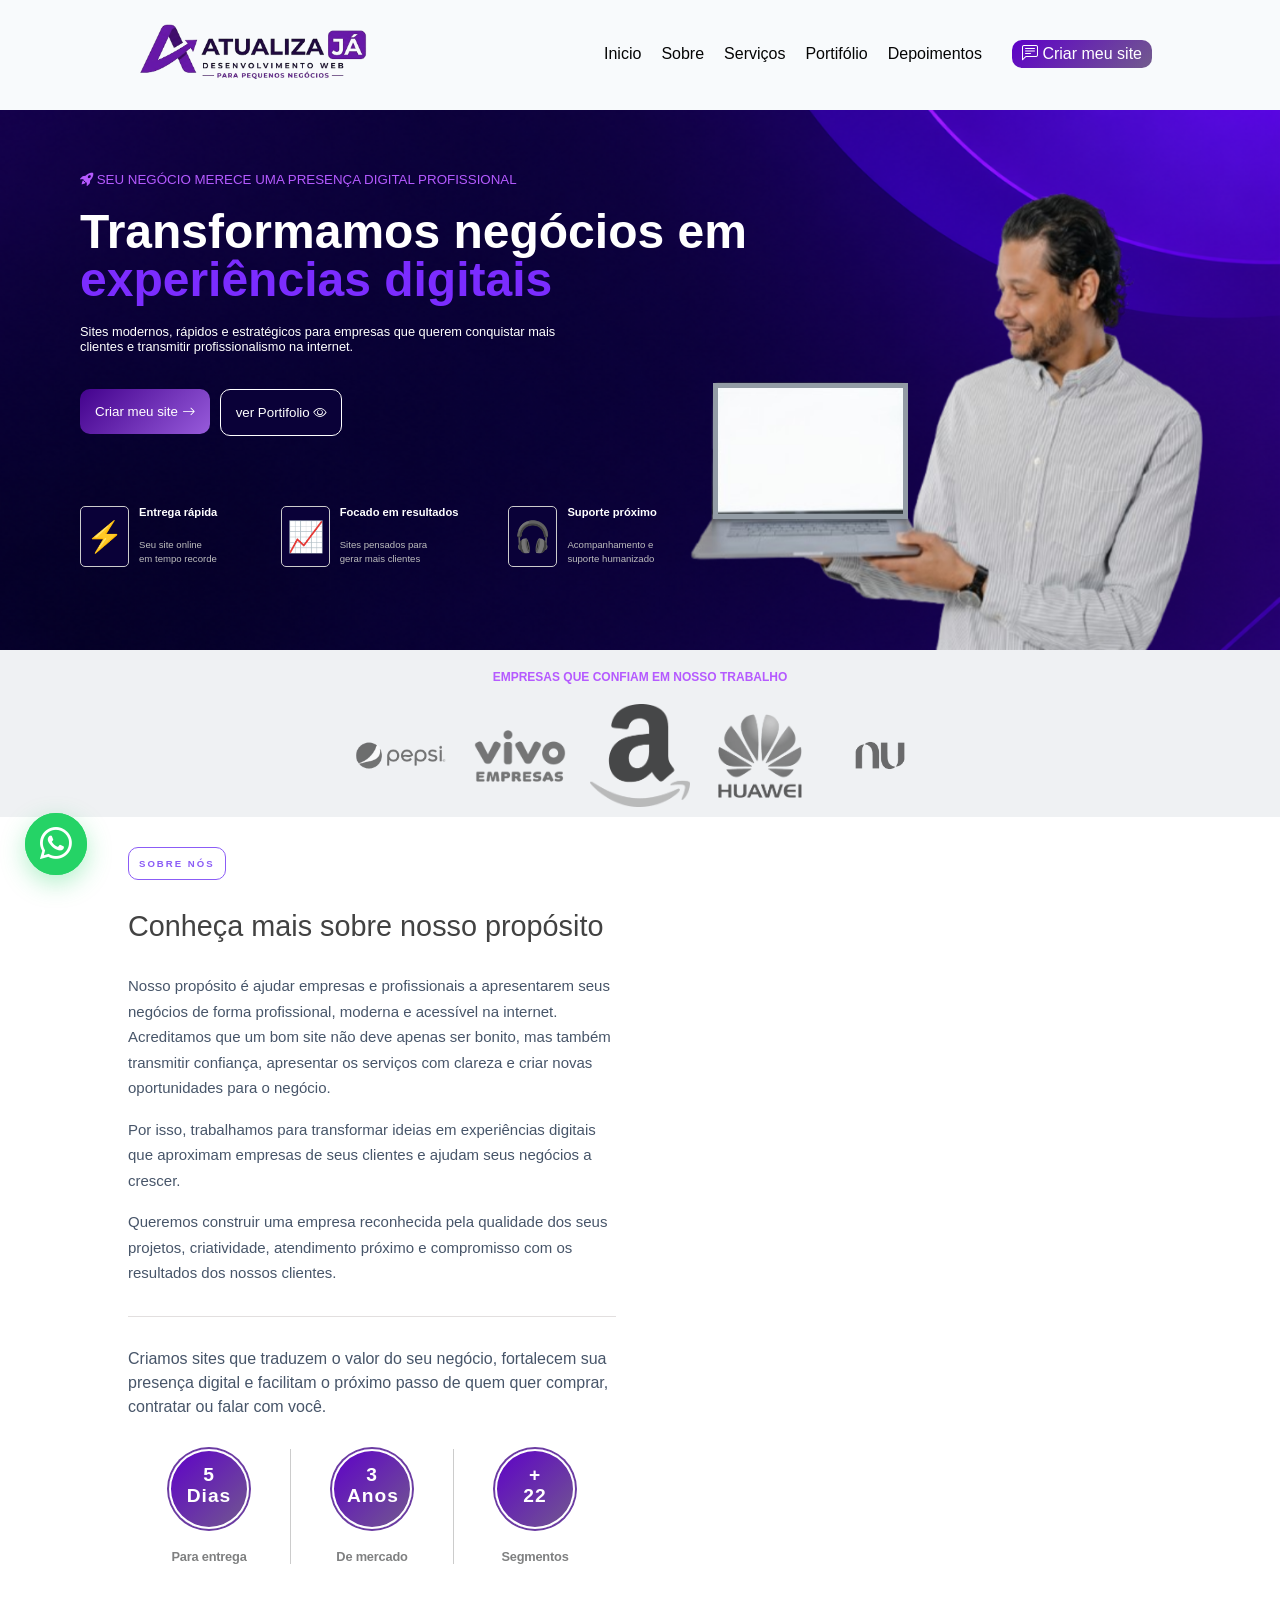
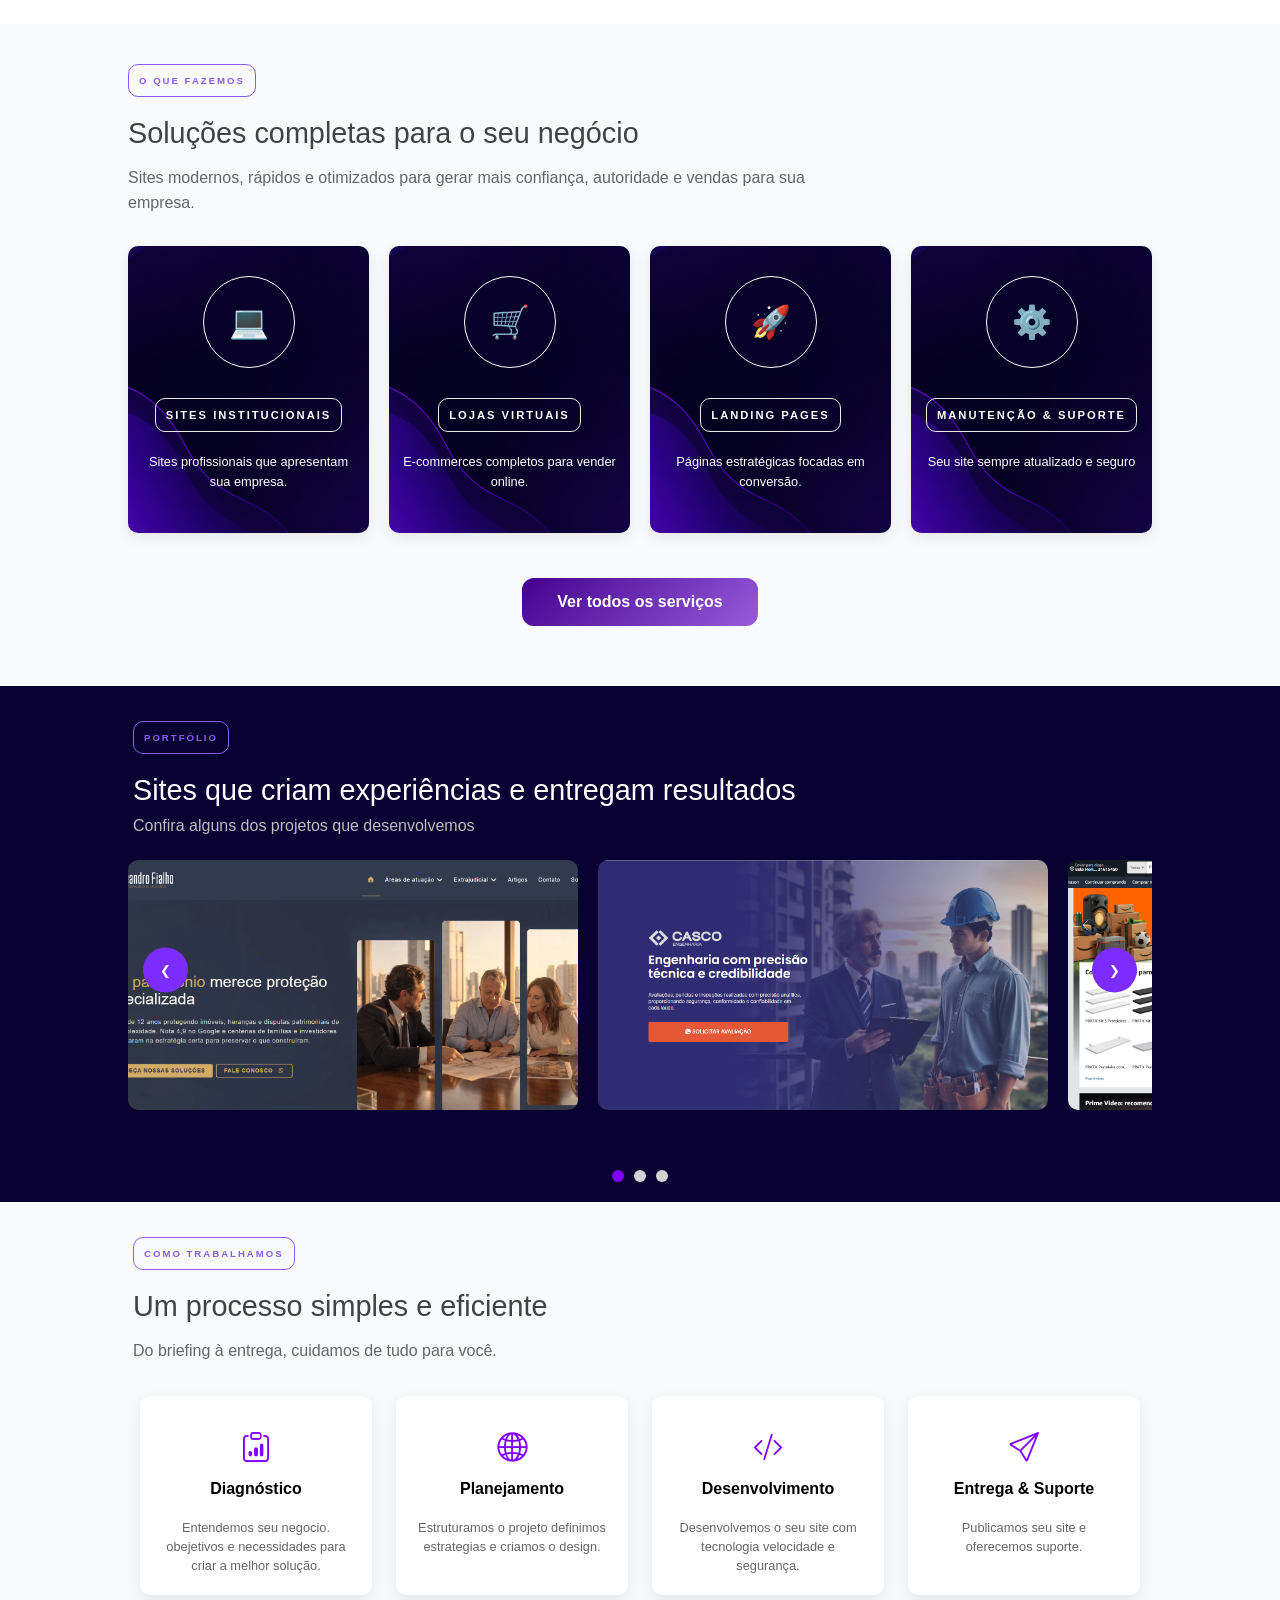
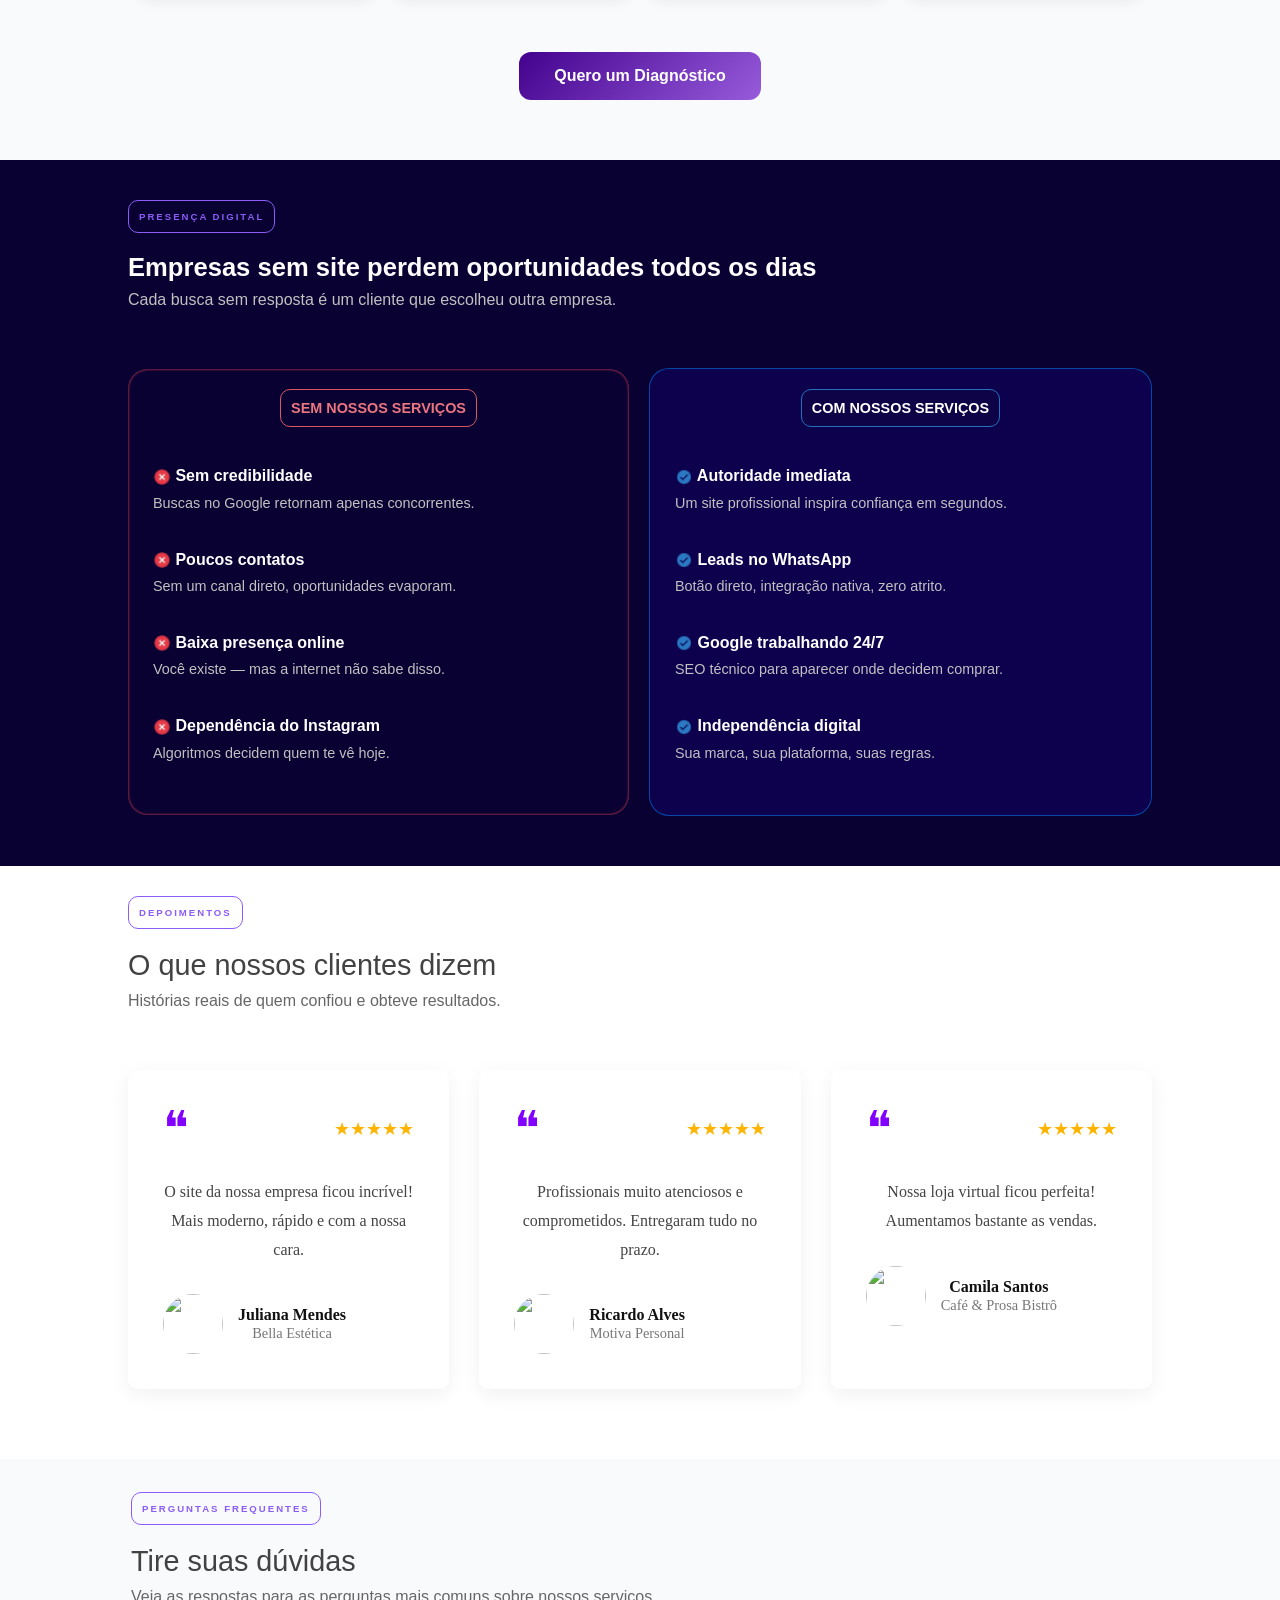
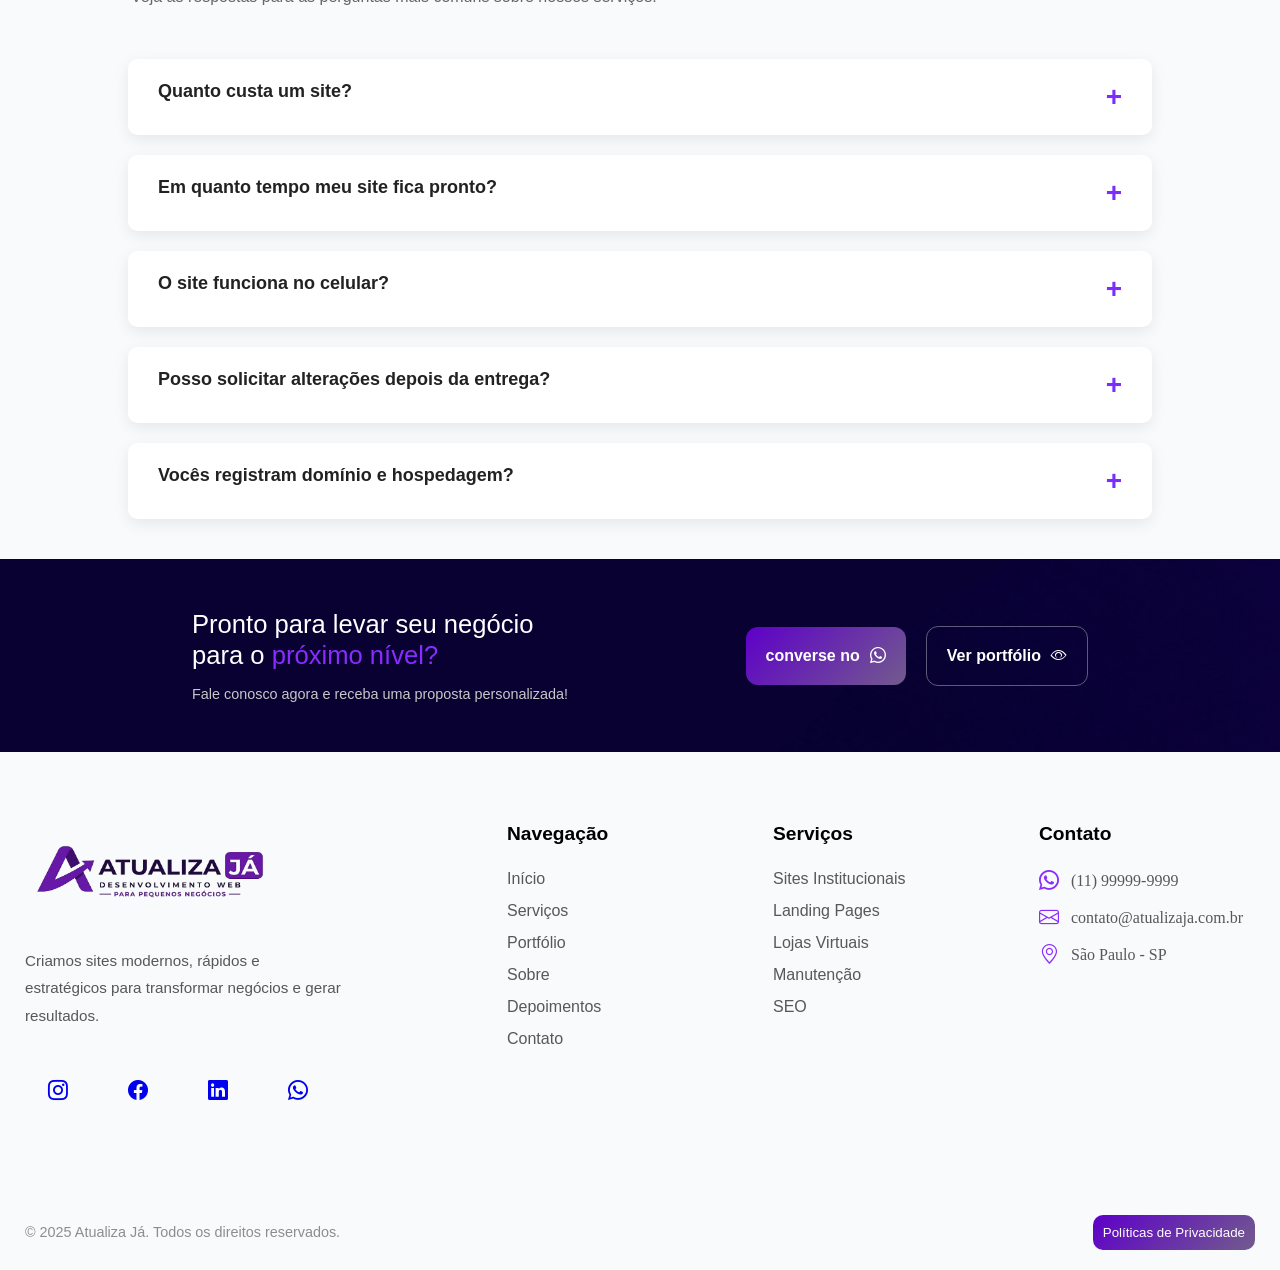
==== commit 8e07b826: "Add files via upload" ====
--- a/index.html
+++ b/index.html
@@ -138,7 +138,7 @@
                     Seu navegador não suporta vídeos.
                 </video>
             </div>
-            
+
         </section>
 
         <section class="empresas">
@@ -230,17 +230,14 @@
                     <!-- Container do Vídeo -->
                     <div class="sobre-video">
                         <div class="video-responsivo">
-                            <iframe src="https://www.youtube.com/embed/VHCJR6-_pmg?si=uFQlnCYmcbLO8ZCa"
-                                title="Vídeo sobre Atualiza Já" frameborder="0"
-                                allow="accelerometer; autoplay; clipboard-write; encrypted-media; gyroscope; picture-in-picture; web-share"
-                                referrerpolicy="strict-origin-when-cross-origin" allowfullscreen>
+                            <iframe id="ytplayer" type="text/html"
+                                src="https://www.youtube.com/embed/M7lc1UVf-VE" frameborder="0" allowfullscreen>
                             </iframe>
                         </div>
-                    </div>
-
-                </div>
-
-            </div>
+
+                    </div>
+
+                </div>
         </section>
         <section class="aj-servicos">
             <div class="conteudo">
--- a/style.css
+++ b/style.css
@@ -433,7 +433,7 @@
 
 .info-baner {
     /* Deixa 40% da direita livres para o rapaz com notebook não encostar nos ícones */
-    max-width: 75%;
+    max-width: 80%;
     position: relative;
     /* Mantém o fluxo natural dentro do cabeçalho */
     padding-top: 50px;
@@ -446,7 +446,7 @@
 .conteudo {
     margin-top: 20px;
     margin: auto;
-    width: 70%;
+    width: 80%;
 }
 
 
@@ -488,7 +488,8 @@
     position: absolute;
     bottom: 0;
     right: 0;
-    width: 1600px; /* Mesma largura que você usava no background-size */
+    width: 1550px;
+    /* Mesma largura que você usava no background-size */
     max-width: none;
     height: auto;
     pointer-events: none;
@@ -506,10 +507,14 @@
 /* 1. Coordenadas exatas da tela branca do notebook na imagem baner-txt.png */
 .notebook-video {
     position: absolute;
-    top: 43.8%;      /* Sobe o vídeo para encaixar exatamente na tela branca */
-    left: 51.5%;     /* Alinha na horizontal da tela branca */
-    width: 12.2%;    /* Largura da tela branca */
-    height: 26.5%;   /* Altura da tela branca */
+    top: 43.8%;
+    /* Sobe o vídeo para encaixar exatamente na tela branca */
+    left: 51.5%;
+    /* Alinha na horizontal da tela branca */
+    width: 12.2%;
+    /* Largura da tela branca */
+    height: 26.5%;
+    /* Altura da tela branca */
     object-fit: cover;
     z-index: 2;
     border: 5px solid #939CA5;
@@ -518,19 +523,24 @@
 /* NOTEBOOKS ATÉ 1480px (ex: 1366px e 1440px) */
 @media (max-width: 1480px) {
     .baner.notebook-container {
-        position: absolute; /* Mantém absoluto para não quebrar o texto nem sumir */
-        width: 1420px;      /* Reduz levemente para caber bem em telas de 1366px/1440px */
-        right: -60px;       /* Puxa o rapaz para a direita para não encostar no texto */
+        position: absolute;
+        /* Mantém absoluto para não quebrar o texto nem sumir */
+        width: 1520px;
+        /* Reduz levemente para caber bem em telas de 1366px/1440px */
+        right: -170px;
+        /* Puxa o rapaz para a direita para não encostar no texto */
         bottom: 0;
         max-width: none;
 
     }
+
     /* Como o vídeo está em % dentro de .baner, ele acompanha automaticamente! */
 }
 
 /* 2. MOBILE (até 900px) — Centraliza o notebook + rapaz e cola na base */
 @media (max-width: 900px) {
-   /* 1. Tira o espaço extra do fundo do cabeçalho */
+
+    /* 1. Tira o espaço extra do fundo do cabeçalho */
     .cabecalho {
         height: auto !important;
         min-height: auto !important;
@@ -548,7 +558,7 @@
         margin-left: -144% !important;
         margin-top: -50px !important;
         /* Puxa a imagem para baixo até o corte da camisa encostar na borda branca */
-        margin-bottom: -75% !important; 
+        margin-bottom: -75% !important;
         padding: 0 !important;
         right: auto !important;
     }
@@ -558,7 +568,7 @@
         position: absolute !important;
         top: 24.3% !important;
         left: 51.4% !important;
-        width: 12.0% !important;
+        width: 12.1% !important;
         height: 14.3% !important;
         object-fit: cover !important;
         border: 5px solid #939CA5;
@@ -582,7 +592,7 @@
 
 .titulo {
     padding: 70px 0;
-    width: 70%;
+    width: 80%;
     text-align: left;
     margin: auto;
     padding: 5px;
@@ -591,7 +601,7 @@
 @media (max-width:1440px) {
     .titulo {
         padding: 50px 0;
-        width: 80%;
+        width: 100%;
         text-align: left;
         margin: auto;
 
@@ -623,8 +633,8 @@
 
 .titulo h1 {
     margin-top: 20px;
-    width: 65%;
-    font-size: 2.4rem;
+    width: 80%;
+    font-size: 3.0rem;
     font-weight: bolder;
     font-family: "Poppins", sans-serif;
     line-height: 1;
@@ -633,13 +643,13 @@
 
 .titulo h1 span {
     color: #7b2cff;
-    font-size: 2.4rem;
+    font-size: 3.0rem;
     font-weight: bolder;
 }
 
 .titulo p {
     margin-top: 20px;
-    width: 65%;
+    width: 55%;
     font-family: "Poppins", sans-serif;
     font-size: 0.8em;
     color: #fff;
@@ -765,7 +775,7 @@
 
     .info-baner {
         width: 100%;
-        max-height: 800px ;
+        max-height: 800px;
         margin-bottom: 0px;
         padding: 0;
         display: flex;
@@ -1186,7 +1196,7 @@
 
 /* Container que centraliza tudo no meio da página */
 .container {
-    width: 70%;
+    width: 80%;
     height: 100%;
     padding-bottom: 50px;
     /* Largura máxima na tela */
@@ -1394,36 +1404,33 @@
 
 .video-responsivo {
     position: relative;
-    width: 100%;
-    height: 0;
-    padding-bottom: 56.25%;
+    width: 440px;
+    height: 540px;
     margin: 0;
     overflow: hidden;
     border-radius: 16px;
-    box-shadow: 0 10px 25px rgba(0, 0, 0, 0.1);
+    margin: auto;
+    align-items: center;
 }
 
 .video-responsivo iframe {
+    margin: auto;
+    width: 100%;
+    height: 100%;
     position: absolute;
     top: 0;
     left: 0;
-    width: 100%;
-    height: 100%;
     border: 0;
 }
 
 /* Responsividade para Celular e Tablet */
 
 
-@media (max-width: 860px) {
+@media (max-width: 900px) {
     .sobre-grade {
         flex-direction: column;
         /* Empilha o texto e o vídeo */
         gap: 32px;
-    }
-
-    .sobre-topo h2 {
-        font-size: 26px;
     }
 }
 
@@ -1873,15 +1880,39 @@
 
 }
 
+
+/* animação keyFrame destaque */
 .futuro {
     width: 100%;
-    border: 1px solid #2273BE;
+    border: 1px solid rgba(0, 140, 255, 0.5);
     background-color: #0d014e;
     border-radius: 20px;
     padding: 20px;
     z-index: 1;
-
-}
+    animation: bordaAzul 2.5s ease-in-out infinite;
+}
+
+@keyframes bordaAzul {
+
+    0% {
+        border-color: rgba(0, 140, 255, 0.3);
+        box-shadow: 0 0 3px rgba(0, 140, 255, 0.1);
+    }
+
+    50% {
+        border-color: rgba(0, 140, 255, 1);
+        box-shadow:
+            0 0 8px rgba(0, 140, 255, 0.5),
+            0 0 18px rgba(0, 140, 255, 0.3);
+    }
+
+    100% {
+        border-color: rgba(0, 140, 255, 0.3);
+        box-shadow: 0 0 3px rgba(0, 140, 255, 0.1);
+    }
+
+}
+
 
 .icone-inline img {
     width: 18px;
@@ -2266,7 +2297,7 @@
 .aj-whatsapp {
     position: fixed;
     bottom: 25px;
-    right: 25px;
+    left: 25px;
 
     width: 62px;
     height: 62px;
@@ -2319,7 +2350,7 @@
 /* TOOLTIP */
 .aj-whatsapp-tooltip {
     position: absolute;
-    right: 75px;
+    left: 75px;
 
     background: #080132;
     color: #fff;
